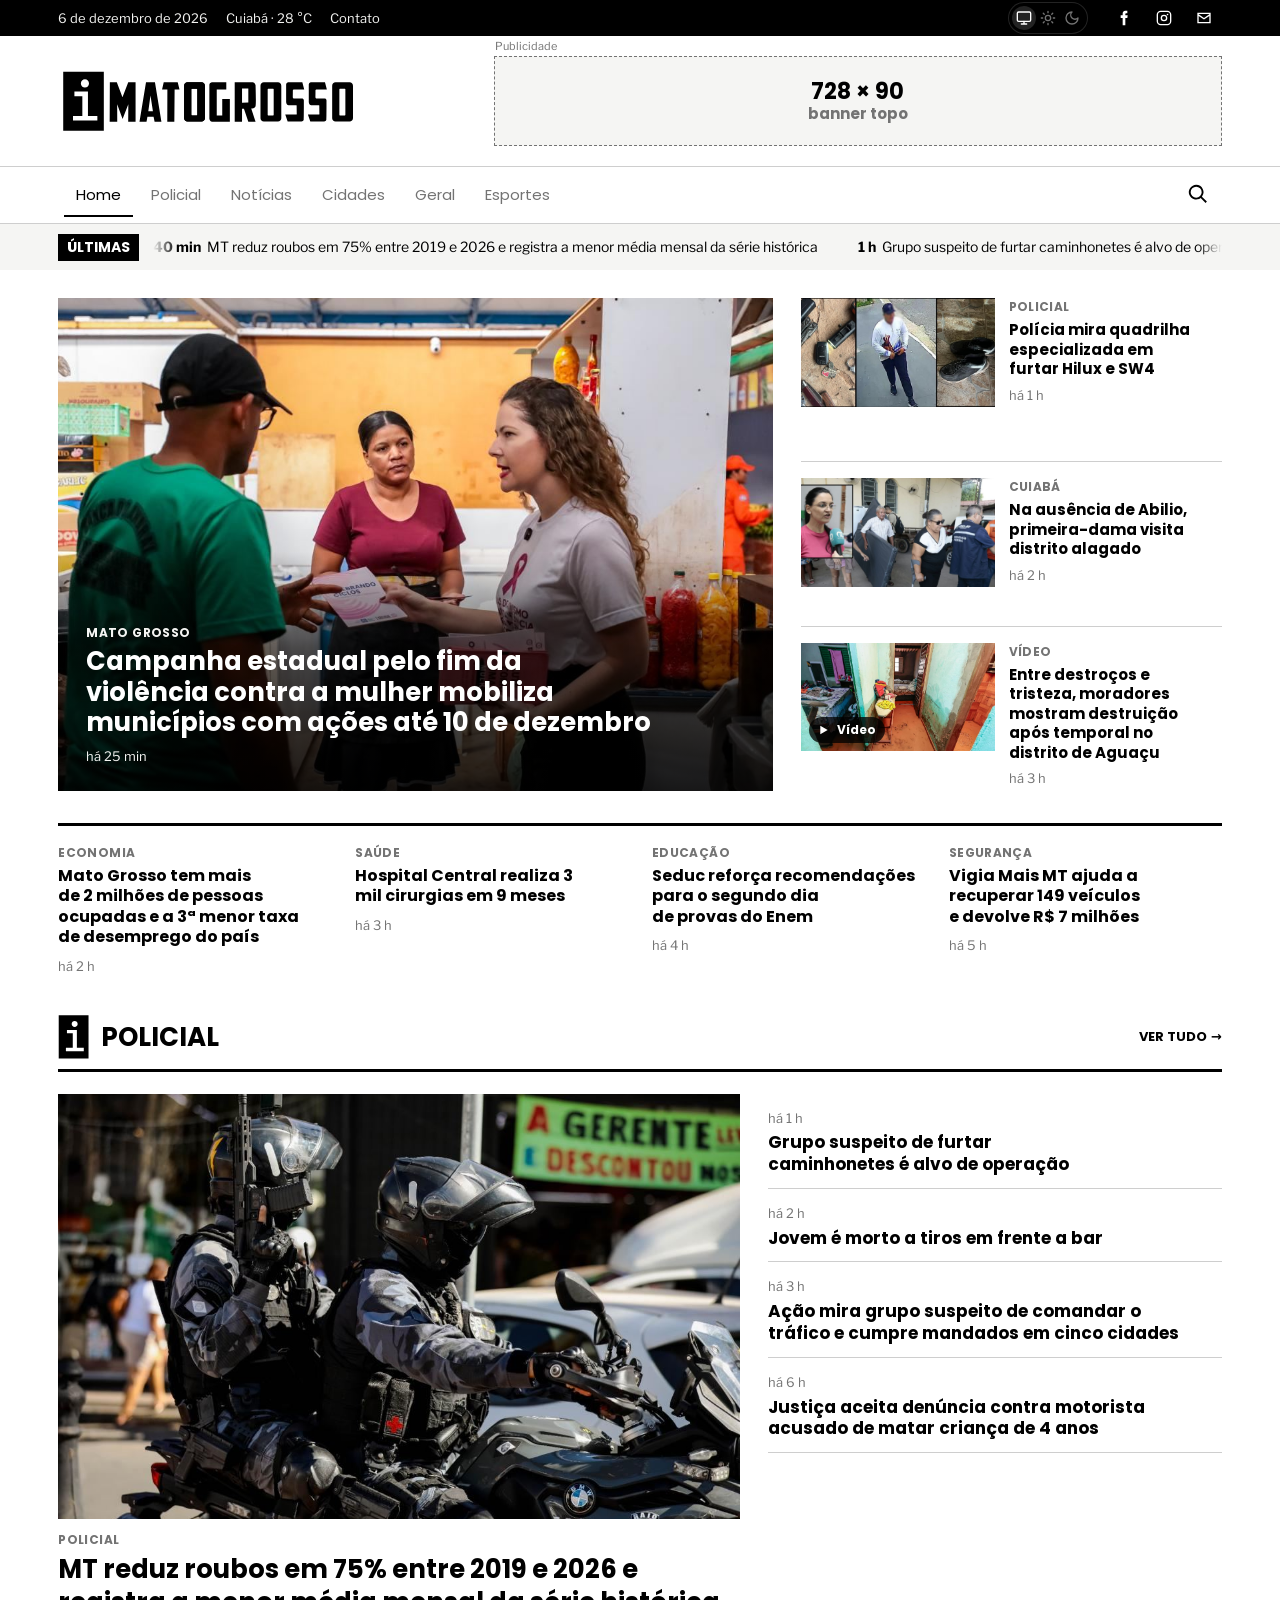
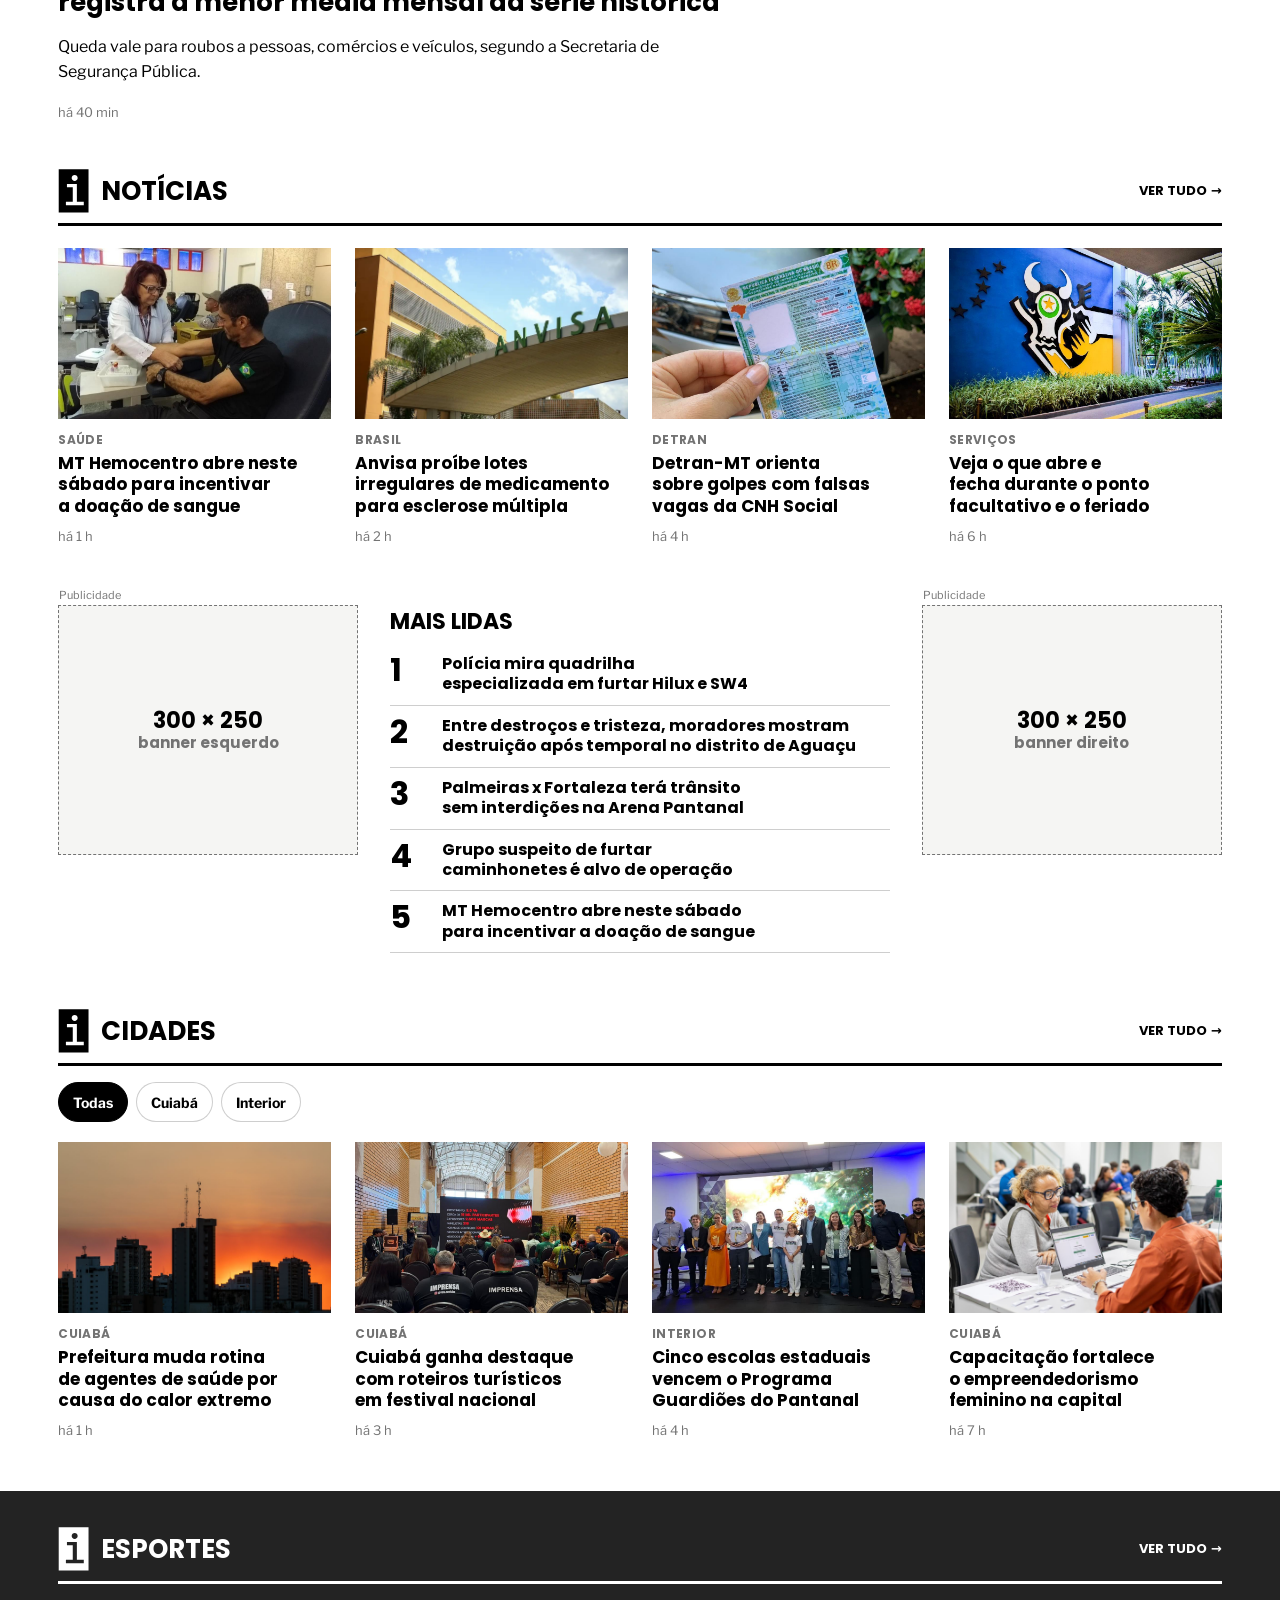
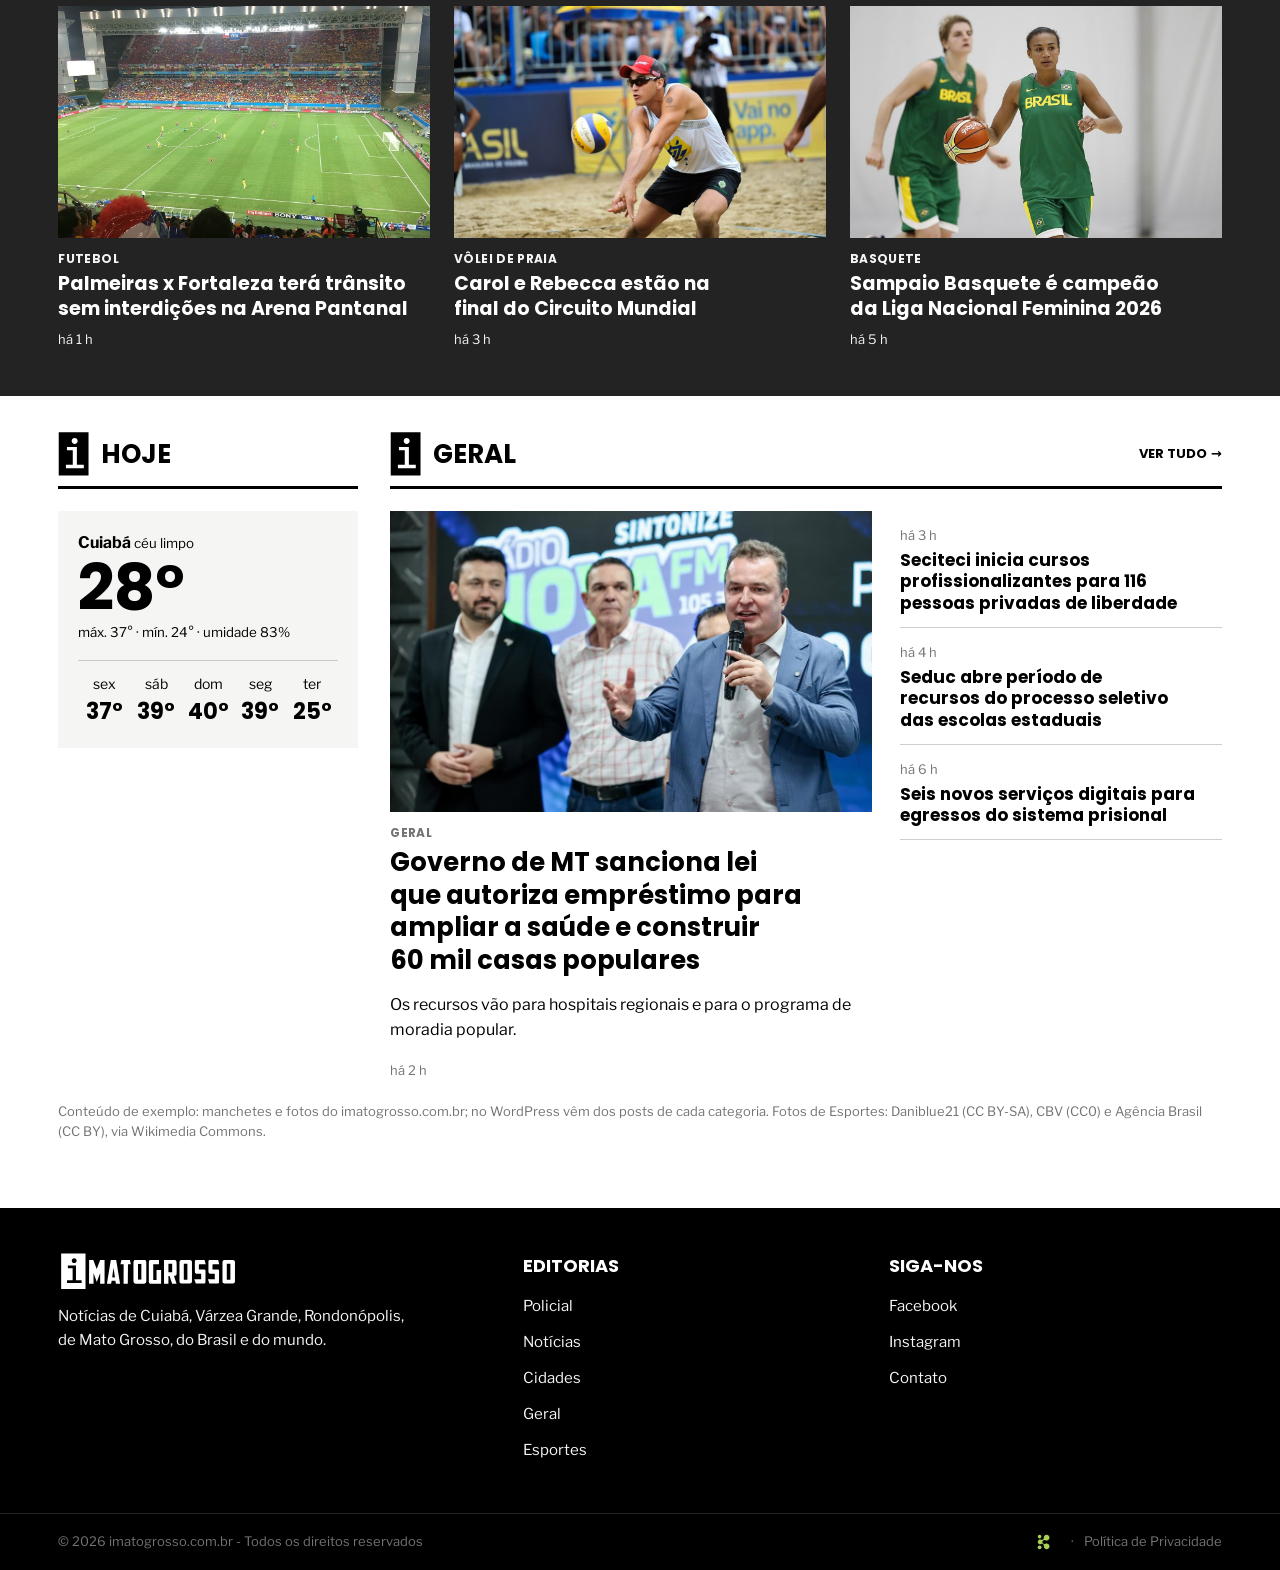
==== index.html @ 9b834e71 "Rodapé: "© 2026 imatogrosso.com.br - Todos os direitos reservados" Co-Authored-By: Claude Opus 5.5 <" ====
<!DOCTYPE html>
<html lang="pt-BR">
<head>
<meta charset="utf-8">
<meta name="viewport" content="width=device-width, initial-scale=1">
<title>iMatoGrosso · Home</title>
<link rel="icon" type="image/svg+xml" href="assets/img/logo/imt-icone-preto.svg">
<!-- WP: favicon e ícone do celular = IMT_icone_01.svg (gerar também PNG 32, 180 e 512 px) -->
<link rel="preconnect" href="https://fonts.googleapis.com">
<link rel="preconnect" href="https://fonts.gstatic.com" crossorigin>
<link href="https://fonts.googleapis.com/css2?family=Poppins:wght@400;700&family=Libre+Franklin:wght@400;700&display=swap" rel="stylesheet">
<link rel="stylesheet" href="assets/css/style.css">
</head>
<body>
<svg width="0" height="0" style="position:absolute" aria-hidden="true">
 <symbol id="logo" viewBox="0 0 841.89 181.89"><g><polygon points="144.99 147.97 145.5 37.37 165.02 37.37 180.91 79.59 197.14 37.37 217.69 37.37 217.69 147.97 196.96 147.97 197.31 98.58 181.25 140.2 166.05 98.58 166.23 147.97 146.17 147.97 144.99 147.97"/><path d="M272.08,37.37h-25.12l-18.26,110.6h19.68l2.59-13.99h17.23l2.85,13.99h19.17L272.08,37.37ZM253.43,118.71l6.09-44.69,6.86,44.81L253.43,118.71Z"/><polygon points="306.66 147.97 326.48 147.97 327.26 57.31 340.98 57.31 335.93 37.37 296.69 37.37 292.03 57.31 306.92 57.31 306.66 147.97"/><path d="M402.99,37.37h-39.69c-5.16,0-9.37,4.21-9.37,9.35v91.51c0,5.14,4.21,9.35,9.37,9.35h39.69c5.14,0,9.35-4.21,9.35-9.35V46.72C412.34,41.58,408.13,37.37,402.99,37.37ZM390.98,128.7c0,.84-.69,1.53-1.53,1.53h-13.79c-.84,0-1.52-.69-1.52-1.53V56.64c0-.84.68-1.53,1.52-1.53h13.79c.84,0,1.53.69,1.53,1.53V128.7Z"/><path d="M818.47,37.37h-39.69c-5.16,0-9.37,4.21-9.37,9.35v91.51c0,5.14,4.21,9.35,9.37,9.35h39.69c5.14,0,9.36-4.21,9.36-9.35V46.72C827.83,41.58,823.61,37.37,818.47,37.37ZM806.46,128.7c0,.84-.69,1.53-1.53,1.53h-13.79c-.83,0-1.52-.69-1.52-1.53V56.64c0-.84.69-1.53,1.52-1.53h13.79c.84,0,1.53.69,1.53,1.53V128.7Z"/><path d="M617.29,37.37h-39.69c-5.15,0-9.37,4.21-9.37,9.35v91.51c0,5.14,4.22,9.35,9.37,9.35h39.69c5.15,0,9.36-4.21,9.36-9.35V46.72C626.65,41.58,622.44,37.37,617.29,37.37ZM605.28,128.7c0,.84-.69,1.53-1.53,1.53h-13.78c-.84,0-1.52-.69-1.52-1.53V56.64c0-.84.68-1.53,1.52-1.53h13.78c.84,0,1.53.69,1.53,1.53V128.7Z"/><path d="M402.99,37.37h-39.69c-5.16,0-9.37,4.21-9.37,9.35v91.51c0,5.14,4.21,9.35,9.37,9.35h39.69c5.14,0,9.35-4.21,9.35-9.35V46.72C412.34,41.58,408.13,37.37,402.99,37.37ZM390.98,128.7c0,.84-.69,1.53-1.53,1.53h-13.79c-.84,0-1.52-.69-1.52-1.53V56.64c0-.84.68-1.53,1.52-1.53h13.79c.84,0,1.53.69,1.53,1.53V128.7Z"/><path d="M749.21,37.37h-40.28s-5.18,2.33-5.18,6.34.26,50,.26,50c0,0,.39,6.6,6.35,7.77,2.61.51,20.33.39,20.33.39,0,0,2.59-.65,2.59,1.16s.39,22.54.39,22.54c0,0,.52,2.59-2.33,2.46-2.85-.13-30.05-.39-30.05-.39l6.74,19.56,37.82.25s6.6-.38,7.25-5.05c.65-4.66.39-54.39.39-54.39,0,0,.39-5.57-5.96-5.57h-21.63s-1.95.07-2.88-1.24c-.52-.72-.5-1.55-.49-1.87.06-2.1.17-16.39,0-18.46-.17-2.19,1.8-3.48,3.31-3.56,11.39,0,24.47,0,28.68,0L749.21,37.37Z"/><path d="M685.66,37.37h-40.27s-5.18,2.33-5.18,6.34.25,50,.25,50c0,0,.39,6.6,6.35,7.77,2.61.51,20.33.39,20.33.39,0,0,2.59-.65,2.59,1.16s.39,22.54.39,22.54c0,0,.52,2.59-2.33,2.46-2.85-.13-30.05-.39-30.05-.39l6.74,19.56,37.82.25s6.6-.38,7.25-5.05.39-54.39.39-54.39c0,0,.39-5.57-5.96-5.57h-21.63s-1.95.07-2.88-1.24c-.52-.72-.49-1.55-.48-1.87.05-2.1.16-16.39,0-18.46-.18-2.19,1.79-3.48,3.3-3.56,11.39,0,24.47,0,28.68,0L685.66,37.37Z"/><path d="M472.31,37.37h-39.63s-7.9,1.16-7.9,7.77v94.67s1.69,8.16,7.25,8.16h50.25v-63.46h-21.37v45.98h-15.41V57.31h26.81V37.37Z"/><path d="M554.43,104.85c1.94-6.61,0-59.19,0-59.19,0,0-1.95-8.29-8.04-8.29h-50.5v110.6h20.58v-36.26h5.31l12.31,36.26h20.34l-12.18-36.91S552.48,111.45,554.43,104.85ZM534.09,94.35l-17.62.13v-39.63l17.62-.26V94.35Z"/></g><path d="M14.61,7.58v165.43h113.97V7.58H14.61ZM75.59,28.99c6.31,0,11.42,5.12,11.42,11.43s-5.11,11.43-11.42,11.43-11.43-5.12-11.43-11.43S69.28,28.99,75.59,28.99ZM110.45,144.52H42.07v-12.78h26.24v-55.43h-22.27v-12.95h37.99v68.38h26.42V144.52Z"/></symbol>
 <symbol id="ic" viewBox="0 0 421.09 595.28"><path d="M9.81,3.44v587.67h404.87V3.44H9.81ZM226.42,79.51c22.42,0,40.59,18.18,40.59,40.6s-18.17,40.59-40.59,40.59-40.59-18.18-40.59-40.59S204,79.51,226.42,79.51ZM350.27,489.9H107.35v-45.4h93.24v-196.91h-79.13v-46.01h134.95v242.92h93.86V489.9Z"/></symbol>
 <symbol id="fb" viewBox="0 0 24 24"><path d="M14 8V6c0-.8.5-1 1-1h2V1h-3c-3 0-4 2-4 4.5V8H7v4h3v11h4V12h3l.5-4z"/></symbol>
 <symbol id="ig" viewBox="0 0 24 24"><path d="M12 7a5 5 0 1 0 0 10 5 5 0 0 0 0-10zm0 8a3 3 0 1 1 0-6 3 3 0 0 1 0 6zm5.3-9.5a1.2 1.2 0 1 0 0 2.4 1.2 1.2 0 0 0 0-2.4zM17 1H7C3.7 1 1 3.7 1 7v10c0 3.3 2.7 6 6 6h10c3.3 0 6-2.7 6-6V7c0-3.3-2.7-6-6-6zm4 16a4 4 0 0 1-4 4H7a4 4 0 0 1-4-4V7a4 4 0 0 1 4-4h10a4 4 0 0 1 4 4z"/></symbol>
 <symbol id="ml" viewBox="0 0 24 24"><path d="M2 4h20v16H2zm2 2v.5l8 5.5 8-5.5V6zm16 2.9-8 5.5-8-5.5V18h16z"/></symbol>
 <symbol id="lupa" viewBox="0 0 24 24"><path d="M10 2a8 8 0 0 1 6.3 12.9l5.4 5.4-1.4 1.4-5.4-5.4A8 8 0 1 1 10 2zm0 2a6 6 0 1 0 0 12 6 6 0 0 0 0-12z"/></symbol>
</svg>

<div class="top"><div class="wrap">
 <span class="dt" id="hoje">19 de novembro de 2026</span>
 <span>Cuiabá · 28 °C</span>
 <a class="ctt" href="contato.html">Contato</a>
 <div class="tema" id="tema" role="radiogroup" aria-label="Tema do site">
   <span class="tema-bola" aria-hidden="true"></span>
   <button type="button" role="radio" data-t="system" aria-label="Tema do sistema"><svg viewBox="0 0 24 24"><rect x="2" y="3" width="20" height="14" rx="2"/><path d="M8 21h8M12 17v4"/></svg></button>
   <button type="button" role="radio" data-t="light" aria-label="Tema claro"><svg viewBox="0 0 24 24"><circle cx="12" cy="12" r="4"/><path d="M12 2v2M12 20v2M4.93 4.93l1.41 1.41M17.66 17.66l1.41 1.41M2 12h2M20 12h2M6.34 17.66l-1.41 1.41M19.07 4.93l-1.41 1.41"/></svg></button>
   <button type="button" role="radio" data-t="dark" aria-label="Tema escuro"><svg viewBox="0 0 24 24"><path d="M12 3a6 6 0 0 0 9 9 9 9 0 1 1-9-9Z"/></svg></button>
  </div>
 <nav class="soc" aria-label="Redes sociais">
  <a href="https://www.facebook.com/profile.php?id=61579282092124" aria-label="Facebook"><svg><use href="#fb"/></svg></a>
  <a href="https://www.instagram.com/imatogrossomt" aria-label="Instagram"><svg><use href="#ig"/></svg></a>
  <a href="contato.html" aria-label="E-mail"><svg><use href="#ml"/></svg></a>
 </nav>
</div></div>

<header class="head"><div class="wrap">
 <a class="logo" href="index.html" aria-label="iMatoGrosso, página inicial"><svg viewBox="0 0 841.89 181.89"><use href="#logo"/></svg></a>
 <!-- WP: posição "banner-top-728x90" (WP Bannerize) -->
 <div class="ad a728"><span><b>728 × 90</b>banner topo</span></div>
</div></header>

<nav class="nav" id="nav" aria-label="Editorias"><div class="wrap">
 <a class="mini" href="index.html" aria-label="iMatoGrosso"><svg viewBox="0 0 841.89 181.89"><use href="#logo"/></svg></a>
 <ul class="menu" id="menu">
  <li class="hov" aria-hidden="true"></li><li class="ind" aria-hidden="true"></li>
  <li><a href="index.html" aria-current="page">Home</a></li>
  <li><a href="#policial">Policial</a></li>
  <li><a href="#noticias">Notícias</a></li>
  <li><a href="#cidades">Cidades</a></li>
  <li><a href="#geral">Geral</a></li>
  <li><a href="#esportes">Esportes</a></li>
 </ul>
 <button class="busca" id="bt" aria-expanded="false" aria-controls="bx" aria-label="Buscar"><svg><use href="#lupa"/></svg></button>
</div>
<div class="bx wrap" id="bx"><form id="fb-form" role="search"><label class="vh" for="q">Buscar no iMatoGrosso</label>
 <input id="q" type="search" placeholder="Buscar notícias, cidades, assuntos…"><button class="btn">Buscar</button></form></div>
</nav>

<div class="ult" aria-label="Últimas notícias"><div class="wrap"><span class="tag">Últimas</span><div class="trilho"><div class="fita" id="fita"></div></div></div></div>

<main>
<h1 class="vh">iMatoGrosso: notícias de Cuiabá, Várzea Grande e Mato Grosso</h1>
<section class="wrap" aria-label="Destaques">
 <div class="man">
  <a class="lead" href="noticia.html" id="lead"></a>
  <div class="lado" id="lado"></div>
 </div>
 <div class="faixa" id="faixa"></div>
</section>

<section class="wrap sec" id="policial"><div class="sh"><svg class="i" viewBox="0 0 421.09 595.28" aria-hidden="true"><use href="#ic"/></svg><h2>Policial</h2><a class="mais" href="#">Ver tudo <span class="seta" aria-hidden="true">→</span></a></div>
 <div class="duo"><a class="gr" href="noticia.html" id="polG"></a><ul class="lista" id="polL"></ul></div></section>

<section class="wrap sec" id="noticias"><div class="sh"><svg class="i" viewBox="0 0 421.09 595.28" aria-hidden="true"><use href="#ic"/></svg><h2>Notícias</h2><a class="mais" href="#">Ver tudo <span class="seta" aria-hidden="true">→</span></a></div>
 <div class="g4" id="not"></div></section>

<!-- WP: posições "banner-esquerdo-inferior-300x250" e "banner-direito-inferior-300x250" -->
<section class="wrap pubs" aria-label="Publicidade e mais lidas">
 <div class="ad a300"><span><b>300 × 250</b>banner esquerdo</span></div>
 <div class="lidas"><h2>Mais lidas</h2><ol id="lidas"></ol></div>
 <div class="ad a300"><span><b>300 × 250</b>banner direito</span></div>
</section>

<section class="wrap sec" id="cidades"><div class="sh"><svg class="i" viewBox="0 0 421.09 595.28" aria-hidden="true"><use href="#ic"/></svg><h2>Cidades</h2><a class="mais" href="#">Ver tudo <span class="seta" aria-hidden="true">→</span></a></div>
 <div class="chips" id="chips" role="group" aria-label="Filtrar por cidade"></div>
 <div class="g4" id="cid"></div></section>

<section class="esc" id="esportes"><div class="wrap sec"><div class="sh"><svg class="i" viewBox="0 0 421.09 595.28" aria-hidden="true"><use href="#ic"/></svg><h2>Esportes</h2><a class="mais" href="#">Ver tudo <span class="seta" aria-hidden="true">→</span></a></div>
 <div class="g3" id="esp"></div></div></section>

<section class="wrap sec" id="geral"><div class="hg">
 <div><div class="sh"><svg class="i" viewBox="0 0 421.09 595.28" aria-hidden="true"><use href="#ic"/></svg><h2>Hoje</h2></div>
  <div class="tempo"><strong>Cuiabá</strong> <small>céu limpo</small>
   <div class="c">28°</div><small>máx. 37° · mín. 24° · umidade 83%</small>
   <div class="dias"><span>sex<b>37°</b></span><span>sáb<b>39°</b></span><span>dom<b>40°</b></span><span>seg<b>39°</b></span><span>ter<b>25°</b></span></div></div></div>
 <div><div class="sh"><svg class="i" viewBox="0 0 421.09 595.28" aria-hidden="true"><use href="#ic"/></svg><h2>Geral</h2><a class="mais" href="#">Ver tudo <span class="seta" aria-hidden="true">→</span></a></div>
  <div class="duo"><a class="gr" href="noticia.html" id="gerG"></a><ul class="lista" id="gerL"></ul></div></div>
</div></section>
<p class="wrap nota">Conteúdo de exemplo: manchetes e fotos do imatogrosso.com.br; no WordPress vêm dos posts de cada categoria. Fotos de Esportes: Daniblue21 (CC BY-SA), CBV (CC0) e Agência Brasil (CC BY), via Wikimedia Commons.</p>
</main>

<footer><div class="wrap">
 <div><a class="logo" href="#" aria-label="iMatoGrosso"><svg viewBox="0 0 841.89 181.89"><use href="#logo"/></svg></a>
  <p>Notícias de Cuiabá, Várzea Grande, Rondonópolis,<br>de Mato Grosso, do Brasil e do mundo.</p></div>
 <div><h3>Editorias</h3><ul><li><a href="#policial">Policial</a></li><li><a href="#noticias">Notícias</a></li><li><a href="#cidades">Cidades</a></li><li><a href="#geral">Geral</a></li><li><a href="#esportes">Esportes</a></li></ul></div>
 <div><h3>Siga-nos</h3><ul><li><a href="https://www.facebook.com/profile.php?id=61579282092124">Facebook</a></li><li><a href="https://www.instagram.com/imatogrossomt">Instagram</a></li><li><a href="contato.html">Contato</a></li></ul></div>
</div><div class="copy"><div class="wrap">
 <span>© 2026 imatogrosso.com.br - Todos os direitos reservados</span>
 <span class="assina"><a class="astravox" href="https://www.astravox.com.br" target="_blank" rel="noopener" aria-label="Desenvolvido por AstraVox (abre em nova aba)" title="Desenvolvido por AstraVox"><img src="assets/img/logo/astravox-icone.svg" alt="" width="13" height="16"></a><span aria-hidden="true">·</span><a href="privacidade.html">Política de Privacidade</a></span>
</div></div></footer>

<script src="assets/js/main.js" defer></script>
</body>
</html>
---- assets/css/style.css ----
/* VOICE: jornal regional direto, sério e rápido de ler; preto e branco como o logo.
   IDEA: o quadrado preto do "i" do logo vira o sistema: cada editoria abre com o seu "i".
   PICTURE: a manchete grande com foto ocupa o primeiro quadro, banners nos formatos atuais.
   COLOUR/TYPE: branco, tinta preta, cinza papel e um vermelho de plantão; Barlow Condensed (eco do logo) + Archivo.
   LAYOUT: cabeçalho com 728x90, menu fixo, manchete 2/3 + coluna, editorias em blocos, faixa escura de esportes. */
:root{color-scheme:light dark;
 /* Paleta oficial: #000000 #232323 #737373 #F5F5F3 #FFFFFF (sem vermelho). Fios = cinza #737373 com transparência. */
 --k0:#000000;--k1:#232323;--k2:#737373;--k3:#F5F5F3;--k4:#FFFFFF;
 --bg:light-dark(var(--k4),var(--k0));--ink:light-dark(var(--k0),var(--k4));--mut:light-dark(var(--k2),var(--k3));
 --paper:light-dark(var(--k3),var(--k1));--line:rgb(115 115 115/.35);--strong:light-dark(var(--k0),var(--k4));
 --box:light-dark(var(--k0),var(--k4));--boxi:light-dark(var(--k4),var(--k0));
 --heading-font:"Poppins",system-ui,sans-serif;--body-font:"Libre Franklin",system-ui,sans-serif;--cond:var(--heading-font);--sans:var(--body-font);--w:1240px}
:root[data-theme=light]{color-scheme:light}:root[data-theme=dark]{color-scheme:dark}
*{box-sizing:border-box;min-width:0}
body{margin:0;background:var(--bg);color:var(--ink);font:16px/1.55 var(--sans);overflow-x:clip}
a{color:inherit;text-decoration:none}a:hover .t{text-decoration:underline;text-decoration-thickness:2px;text-underline-offset:3px}
:focus-visible{outline:3px solid var(--strong);outline-offset:2px}
.wrap{max-width:var(--w);margin:0 auto;padding:0 max(3vw,16px)}
.vh{position:absolute;width:1px;height:1px;overflow:hidden;clip:rect(0 0 0 0)}
/* barra do topo */
.top{background:var(--k0);color:var(--k3);font-size:13px}
.top .wrap{display:flex;gap:18px;align-items:center;min-height:36px;flex-wrap:wrap}
.top .soc{display:flex;gap:4px}
.top .soc a{display:grid;place-items:center;width:36px;height:36px;color:var(--k4)}
.top .soc svg{width:16px;height:16px;fill:currentColor}
/* seletor de tema (ref. ThemeSwitcher, em JS puro): sistema · claro · escuro */
.tema{position:relative;margin-left:auto;display:flex;height:32px;padding:4px;border-radius:99px;background:var(--k0);box-shadow:inset 0 0 0 1px var(--k1)}
.tema button{position:relative;z-index:1;display:grid;place-items:center;width:24px;height:24px;padding:0;border:0;border-radius:99px;background:none;color:var(--k2);cursor:pointer;transition:color .3s}
.tema button::after{content:"";position:absolute;inset:-6px -2px}
.tema button[aria-checked=true]{color:var(--k4)}
.tema svg{width:16px;height:16px;fill:none;stroke:currentColor;stroke-width:2;stroke-linecap:round;stroke-linejoin:round}
.tema-bola{position:absolute;top:4px;left:4px;width:24px;height:24px;border-radius:99px;background:var(--k1);transition:transform .5s cubic-bezier(.34,1.45,.64,1)}

/* cabeçalho */
.head .wrap{display:flex;align-items:center;justify-content:space-between;gap:24px;padding-block:20px}
.logo{display:block;width:clamp(200px,24vw,300px);color:var(--ink)}.logo svg{display:block;width:100%;height:auto;fill:currentColor}
.ad{position:relative;display:grid;place-items:center;background:repeating-linear-gradient(135deg,var(--paper) 0 10px,transparent 10px 20px),var(--paper);
 border:1px dashed var(--mut);color:var(--mut);font:700 15px/1.2 var(--cond);text-align:center;flex:none;max-width:100%}
.ad b{display:block;font-size:22px;color:var(--ink)}
.ad::before{content:"Publicidade";position:absolute;top:-18px;left:0;font:11px var(--sans);color:var(--mut)}
.a728{width:728px;aspect-ratio:728/90}.a300{width:300px;height:250px}
/* menu */
.nav{position:sticky;top:0;z-index:20;background:var(--bg);border-block:1px solid var(--line);transition:box-shadow .2s}
.nav.solto{box-shadow:0 6px 20px rgb(0 0 0/.12)}
.nav .wrap{display:flex;align-items:center;gap:6px}
.mini{width:0;overflow:hidden;transition:width .25s;color:var(--ink);flex:none}.mini svg{width:132px;height:auto;fill:currentColor;display:block}
.nav.solto .mini{width:148px}
/* Menu em abas: realce que segue o mouse + traço que desliza até o item ativo (ref. vercel-tabs, em JS puro) */
.menu{position:relative;display:flex;align-items:center;gap:6px;list-style:none;margin:0;padding:0 0 2px;height:56px;overflow-x:auto;scrollbar-width:none}
.menu a{position:relative;z-index:1;display:flex;align-items:center;height:32px;padding:0 12px;font:400 15px var(--heading-font);white-space:nowrap;color:var(--k2);transition:color .3s}
.menu a:hover,.menu a[aria-current]{color:var(--ink)}
.menu .hov,.menu .ind{position:absolute;left:0;width:0;pointer-events:none;transition:left .3s ease-out,width .3s ease-out,opacity .3s ease-out}
.menu .hov{top:12px;height:32px;border-radius:6px;background:light-dark(var(--k3),var(--k1));opacity:0}
.menu .ind{bottom:6px;height:2px;background:var(--ink)}
.busca{margin-left:auto;width:48px;height:48px;border:0;background:none;color:var(--ink);cursor:pointer;flex:none}
.busca svg{width:22px;height:22px;fill:currentColor}
.nav .bx{display:none;padding:14px max(3vw,16px);border-top:1px solid var(--line)}.nav .bx.on{display:block}
.bx form{display:flex;gap:8px}.bx input{flex:1;font:16px var(--sans);padding:12px 14px;border:2px solid var(--ink);background:var(--bg);color:var(--ink)}
.btn{font:700 16px var(--cond);text-transform:uppercase;padding:0 20px;min-height:48px;background:var(--box);color:var(--boxi);border:0;cursor:pointer}
/* últimas */
.ult{background:var(--paper);font-size:14px}
.ult .wrap{display:flex;align-items:center;gap:14px;height:46px;overflow:hidden}
.tag{flex:none;position:relative;z-index:1;background:var(--box);color:var(--boxi);font:700 14px var(--cond);text-transform:uppercase;padding:3px 9px}
.trilho{flex:1;overflow:hidden;-webkit-mask-image:linear-gradient(90deg,transparent,#000 24px,#000 calc(100% - 24px),transparent);mask-image:linear-gradient(90deg,transparent,#000 24px,#000 calc(100% - 24px),transparent)}.fita{display:flex;width:max-content;gap:40px;white-space:nowrap;animation:corre 60s linear infinite}
.fita a,.menu li{flex:none}.menu li{position:relative;z-index:1}.fita a b{color:var(--ink);font-weight:700;margin-right:6px}
.ult:hover .fita{animation-play-state:paused}
@keyframes corre{to{transform:translateX(-50%)}}
/* fotos de exemplo */
.ph{position:relative;display:block;aspect-ratio:16/10;background:var(--g);overflow:hidden}
.ph img{position:absolute;inset:0;width:100%;height:100%;object-fit:cover;transition:transform .5s}a:hover .ph img{transform:scale(1.04)}
.chap{font:700 12px var(--cond);text-transform:uppercase;letter-spacing:.03em;color:var(--mut)}
.hora{font-size:13px;color:var(--mut)}.ph+.chap{margin-top:12px}
.t{margin:4px 0 6px;font-family:var(--heading-font);font-weight:700;line-height:1.28;text-wrap:balance}
/* manchete */
/* manchete: foto grande na altura exata da coluna de 3 destaques (miniaturas 16:9) */
.man{display:grid;grid-template-columns:minmax(0,1.7fr) minmax(0,1fr);gap:28px;padding-block:28px 8px;align-items:stretch}
/* título sobre a foto, só na faixa de baixo (sem linha fina) */
.lead{position:relative;display:block;min-height:420px;overflow:hidden;background:var(--k0);color:var(--k4)}
.lead .ph{position:absolute;inset:0;aspect-ratio:auto;height:100%}
.lead .sobre{position:absolute;left:0;right:0;bottom:0;padding:72px clamp(18px,2.4vw,28px) clamp(16px,2vw,22px);background:linear-gradient(0deg,rgb(0 0 0/.85),rgb(0 0 0/.55) 60%,transparent)}
.lead .chap,.lead .hora{color:var(--k3)}
.lead .t{font-size:clamp(20px,2vw,28px);line-height:1.2;font-weight:700;margin:4px 0 6px;max-width:44ch}
.lado{display:grid;grid-template-rows:repeat(3,minmax(0,1fr));gap:0}
.lado a{display:grid;grid-template-columns:minmax(0,46%) minmax(0,1fr);gap:14px;align-items:start;align-content:start;padding:16px 0;border-bottom:1px solid var(--line)}
.lado a:first-child{padding-top:0}.lado a:last-child{border:0;padding-bottom:0}
.lado .ph{aspect-ratio:16/9}.lado .t{font-size:15px;line-height:1.3;margin:4px 0}
.lado .chap{margin:0}
.play{position:absolute;left:8px;bottom:8px;z-index:1;display:flex;align-items:center;gap:6px;padding:4px 9px 4px 6px;border-radius:99px;background:rgb(0 0 0/.75);color:var(--k4);font:700 12px var(--heading-font)}
.play svg{width:16px;height:16px;fill:currentColor}
.faixa{display:grid;grid-template-columns:repeat(4,minmax(0,1fr));gap:24px;border-top:3px solid var(--ink);margin-top:24px;padding-top:18px}
.faixa .t{font-size:16px}
/* editorias */
.sec{padding-block:36px 8px}
.sh{display:flex;align-items:center;gap:12px;border-bottom:3px solid var(--ink);padding-bottom:10px;margin-bottom:22px}
.sh .i{flex:none;width:31px;height:44px;fill:var(--box)}
.sh h2{margin:0;font:700 26px/1 var(--cond);text-transform:uppercase}
.sh .mais{margin-left:auto;font:700 13px var(--cond);text-transform:uppercase;display:flex;align-items:center;min-height:44px}
.g4{display:grid;grid-template-columns:repeat(4,minmax(0,1fr));gap:24px}.g4 .t{font-size:17px}.g3{display:grid;grid-template-columns:repeat(3,minmax(0,1fr));gap:24px}.g3 .t{font-size:19px}
.duo{display:grid;grid-template-columns:minmax(0,3fr) minmax(0,2fr);gap:28px}
.duo .gr .t{font-size:clamp(20px,2vw,26px);font-weight:700}
.lista{list-style:none;margin:0;padding:0;display:grid;align-content:start}
.lista a{display:block;padding:12px 0;border-bottom:1px solid var(--line)}.lista .t{font-size:17px;margin:2px 0 0}
.chips{display:flex;flex-wrap:wrap;gap:8px;margin:-6px 0 20px}
.chips button{font:700 14px var(--sans);min-height:40px;padding:0 14px;border:1px solid var(--line);background:var(--bg);color:var(--ink);border-radius:99px;cursor:pointer}
.chips button[aria-pressed=true]{background:var(--box);color:var(--boxi);border-color:var(--box)}
/* linha de banners 300x250 */
.pubs{display:grid;grid-template-columns:300px minmax(0,1fr) 300px;gap:32px;align-items:start;padding-block:48px 20px}
.lidas h2{margin:0 0 6px;font:700 22px var(--cond);text-transform:uppercase}
.lidas ol{list-style:none;margin:0;padding:0;counter-reset:n}
.lidas li{counter-increment:n;display:grid;grid-template-columns:44px minmax(0,1fr);gap:8px;padding:10px 0;border-bottom:1px solid var(--line)}
.lidas li::before{content:counter(n);font:700 32px/1 var(--cond);color:var(--ink)}
.lidas .t{font-size:16px;margin:0}
/* esportes, faixa escura */
.esc{--ink:var(--k4);--mut:var(--k3);--box:var(--k4);--boxi:var(--k1);--strong:var(--k4);background:var(--k1);color:var(--ink);margin-top:40px;padding-bottom:36px}
/* hoje + igeral */
.tempo{background:var(--paper);padding:20px}
.tempo .c{font:700 64px/1 var(--cond)}.tempo small{color:var(--ink)}
.dias{display:grid;grid-template-columns:repeat(5,1fr);text-align:center;margin-top:16px;border-top:1px solid var(--line);padding-top:12px;font-size:14px}
.dias b{display:block;font:700 22px var(--cond)}
.hg{display:grid;grid-template-columns:300px minmax(0,1fr);gap:32px}
/* rodapé */
footer{background:var(--k0);color:var(--k3);margin-top:56px;font-size:15px}
footer .wrap{display:grid;grid-template-columns:minmax(0,1.3fr) minmax(0,1fr) minmax(0,1fr);gap:32px;padding-block:44px}
footer .logo{color:var(--k4);width:180px}footer h3{margin:0 0 10px;font:700 18px var(--cond);text-transform:uppercase;color:var(--k4)}
footer ul{list-style:none;margin:0;padding:0}footer li a{display:inline-flex;min-height:36px;align-items:center}footer a:hover{color:var(--k4);text-decoration:underline}
.copy{border-top:1px solid var(--k1);font-size:13px;color:var(--k2)}
footer .copy .wrap{display:flex;flex-wrap:wrap;align-items:center;justify-content:space-between;gap:8px 24px;padding-block:12px}
.assina{display:flex;flex-wrap:wrap;align-items:center;gap:6px 10px}
.assina a{display:inline-flex;align-items:center;gap:6px;min-height:32px;color:var(--k2)}.assina a:hover{color:var(--k4)}
.astravox{min-width:24px}.astravox img{width:13px;height:16px;opacity:.85;transition:opacity .2s}.astravox:hover img{opacity:1}
.nota{font-size:13px;color:var(--mut);padding-block:10px}
/* responsivo */
@media(max-width:1100px){.g3{grid-template-columns:repeat(2,minmax(0,1fr))}.head .wrap{flex-direction:column;align-items:center}.g4,.faixa{grid-template-columns:repeat(2,minmax(0,1fr))}
 .pubs{grid-template-columns:repeat(2,300px);justify-content:center}.lidas{grid-column:1/-1;order:-1}}
@media(max-width:820px){.man,.duo,.hg{grid-template-columns:minmax(0,1fr)}.lead{min-height:0;background:none;color:var(--ink)}.lead .ph{position:relative;inset:auto;height:auto;aspect-ratio:16/9}.lead .sobre{position:static;padding:12px 0 0;background:none}.lead .chap,.lead .hora{color:var(--mut)}.lado{grid-template-rows:none}.lado a:first-child{padding-top:14px}.hg .tempo{max-width:420px}}
@media(max-width:640px){.a728 span{font-size:11px}.a728 b{font-size:16px}.pubs{grid-template-columns:300px}.g4 .t{font-size:16px}.top .dt{display:none}
 .lado a{grid-template-columns:minmax(0,44%) minmax(0,1fr)}.sh h2{font-size:26px}
 footer .wrap{grid-template-columns:minmax(0,1fr)}}
@media(max-width:480px){.top .ctt{display:none}.top .wrap{gap:12px}.g4,.g3,.faixa{grid-template-columns:minmax(0,1fr)}.g4 a,.g3 a{display:grid;grid-template-columns:110px minmax(0,1fr);gap:12px}.g4 .ph,.g3 .ph{aspect-ratio:1}}
@media(prefers-reduced-motion:reduce){.fita{animation:none}.tema-bola{transition:none}*{transition:none!important}}

/* ===== Página da notícia ===== */
.progresso{position:fixed;top:0;left:0;right:0;height:3px;z-index:30;pointer-events:none}
.progresso span{display:block;height:100%;width:100%;background:var(--ink);transform:scaleX(0);transform-origin:0 50%}
.materia{padding-top:20px}
.trilha{display:flex;flex-wrap:wrap;gap:8px;font-size:13px;color:var(--mut)}.trilha a:hover{color:var(--ink);text-decoration:underline}
.cab{max-width:900px;padding:18px 0 24px}
.tt{margin:10px 0 14px;font:700 clamp(28px,3.6vw,46px)/1.15 var(--heading-font);text-wrap:balance}
.fina{margin:0 0 22px;font-size:clamp(17px,1.6vw,20px);line-height:1.5;color:var(--mut);max-width:62ch}
.meta{display:flex;flex-wrap:wrap;align-items:center;justify-content:space-between;gap:16px;border-top:1px solid var(--line);padding-top:16px;font-size:14px}
.mut{color:var(--mut)}
.quem{display:flex;align-items:center;gap:12px}
.ava{display:grid;place-items:center;width:44px;height:44px;border-radius:99px;background:var(--paper);flex:none}.ava svg{width:15px;height:21px;fill:var(--ink)}
.partilha{display:flex;gap:8px;flex-wrap:wrap}
.pt{display:inline-flex;align-items:center;justify-content:center;gap:8px;min-width:44px;height:44px;padding:0 12px;border-radius:99px;border:1px solid var(--line);background:var(--bg);color:var(--ink);font:700 14px var(--body-font);cursor:pointer;transition:background .2s,color .2s,border-color .2s}
.pt svg{width:18px;height:18px;fill:currentColor}.pt:hover{background:var(--box);color:var(--boxi);border-color:var(--box)}
.partilha.topo .copia span{display:none}
.capa{margin:0}.capa img{display:block;width:100%;aspect-ratio:16/9;object-fit:cover;background:var(--paper)}
.capa figcaption{padding:10px 0;font-size:13px;color:var(--mut);border-bottom:1px solid var(--line)}.capa figcaption span{color:var(--ink)}
.corpo-grade{display:grid;grid-template-columns:minmax(0,1fr) 300px;gap:56px;padding-top:28px}
.corpo{--tam:19px;max-width:700px;font-size:var(--tam);line-height:1.75}
.corpo p{margin:0 0 1.2em}
.corpo h2{font:700 1.25em/1.3 var(--heading-font);margin:1.8em 0 .6em}
.corpo blockquote{margin:1.8em 0;padding:0 0 0 24px;border-left:3px solid var(--ink)}
.corpo blockquote p{font:700 1.15em/1.45 var(--heading-font);margin:0 0 .5em}
.corpo cite{font-style:normal;font-size:14px;color:var(--mut)}
.ferr{display:flex;align-items:center;gap:6px;margin-bottom:18px;font-size:14px}
.ferr button{min-width:44px;height:36px;border:1px solid var(--line);border-radius:8px;background:var(--bg);color:var(--ink);font:700 14px var(--heading-font);cursor:pointer}
.ferr button:hover{background:var(--paper)}
.corpo .meio{margin:2em auto}
.fonte{font-size:15px;color:var(--mut);border-top:1px solid var(--line);padding-top:16px}
.tags{display:flex;flex-wrap:wrap;gap:8px;margin:20px 0 28px}
.tags a{font-size:14px;line-height:1;padding:10px 14px;border-radius:99px;background:var(--paper)}.tags a:hover{background:var(--box);color:var(--boxi)}
.fim{display:flex;flex-wrap:wrap;align-items:center;justify-content:space-between;gap:12px;padding:18px 0;border-block:1px solid var(--line);font:700 16px var(--heading-font)}
.vizinhas{display:grid;grid-template-columns:1fr 1fr;gap:24px;padding:24px 0;font-size:16px;line-height:1.4}
.vizinhas a{display:grid;gap:6px}.vizinhas .prox{text-align:right}.vizinhas b{font-family:var(--heading-font)}.vizinhas a:hover b{text-decoration:underline}
.vizinhas .mut{font-size:13px}
.lateral{display:grid;gap:36px;align-content:start;position:sticky;top:80px}
.coment .form{max-width:700px;display:grid;gap:8px}
.form label{font-weight:700;font-size:15px}
.form input,.form textarea{width:100%;font:16px var(--body-font);padding:12px 14px;border:1px solid var(--k2);border-radius:8px;background:var(--bg);color:var(--ink);margin-bottom:8px}
.form .dois{display:grid;grid-template-columns:1fr 1fr;gap:16px}
.form .btn{justify-self:start;border-radius:8px;text-transform:none;font-family:var(--heading-font)}
.aviso{margin:0;font-size:15px;min-height:1.4em}
@media(max-width:1000px){.corpo-grade{grid-template-columns:minmax(0,1fr)}.lateral{position:static;grid-template-columns:300px minmax(0,1fr);gap:32px}}
@media(max-width:640px){.lateral{grid-template-columns:minmax(0,1fr);justify-items:center}.lateral .lidas{width:100%}.corpo{--tam:18px}
 .vizinhas,.form .dois{grid-template-columns:minmax(0,1fr)}.vizinhas .prox{text-align:left}.capa{margin-inline:calc(-1*max(3vw,16px))}.capa figcaption{padding-inline:max(3vw,16px)}}

/* ===== Política de Privacidade ===== */
.legal{display:grid;grid-template-columns:240px minmax(0,1fr);gap:56px;padding-top:20px}
.legal .indice{position:sticky;top:80px;align-self:start;font-size:14px}
.legal .indice b{display:block;font:700 13px var(--heading-font);text-transform:uppercase;letter-spacing:.03em;color:var(--mut);margin-bottom:8px}
.legal .indice ol{list-style:none;margin:0;padding:0;border-left:1px solid var(--line)}
.legal .indice a{display:block;padding:6px 0 6px 14px;margin-left:-1px;border-left:2px solid transparent;color:var(--mut)}
.legal .indice a:hover,.legal .indice a.ativo{color:var(--ink);border-color:var(--ink)}
.legal .texto{max-width:720px;font-size:17px;line-height:1.7}
.legal h1{margin:8px 0 10px;font:700 clamp(30px,3.6vw,44px)/1.15 var(--heading-font)}
.legal .atual{color:var(--mut);font-size:15px;margin:0 0 28px}
.legal h2{font:700 22px/1.3 var(--heading-font);margin:2.2em 0 .6em;scroll-margin-top:80px}
.legal ul{padding-left:1.2em}.legal li{margin-bottom:.4em}
.legal table{width:100%;border-collapse:collapse;font-size:15px;margin:1em 0}
.legal th,.legal td{text-align:left;vertical-align:top;padding:10px 12px;border-bottom:1px solid var(--line)}
.legal th{font-family:var(--heading-font);background:var(--paper)}
.legal .resumo{background:var(--paper);padding:20px 24px;margin:0 0 8px}
.legal .resumo p{margin:0}
.preencher{background:var(--ink);color:var(--bg);padding:1px 6px;font-size:.9em;white-space:nowrap}
@media(max-width:900px){.legal{grid-template-columns:minmax(0,1fr);gap:20px}.legal .indice{position:static}.legal .indice ol{display:flex;flex-wrap:wrap;gap:4px 14px;border:0}.legal .indice a{padding:4px 0;border:0}}
@media(max-width:600px){.legal table{font-size:13px}.legal thead{display:none}.legal tr{display:grid;padding-block:10px;border-bottom:1px solid var(--line)}.legal td{border:0;padding:3px 0}.legal td:first-child{font-weight:700}}
@media(max-width:640px){footer .wrap>div>p{font-size:14px}.assina>span{display:none}.assina{gap:2px 16px}}

/* ===== Hover e toque em todos os botões e links clicáveis ===== */
.btn,.busca,.chips button,.tema button,.top .soc a,.top .ctt,.sh .mais,.fita a,.logo,.mini,.pt,.ferr button,.tags a,.form input,.form textarea,#q{transition:background-color .2s,color .2s,border-color .2s,opacity .2s,transform .15s,box-shadow .2s}
.btn:hover{background:var(--k1);color:var(--k4);box-shadow:0 6px 16px rgb(0 0 0/.18);transform:translateY(-1px)}
:root[data-theme=dark] .btn:hover{background:var(--k3);color:var(--k0)}
@media(prefers-color-scheme:dark){:root:not([data-theme=light]) .btn:hover{background:var(--k3);color:var(--k0)}}
.btn:active,.pt:active,.chips button:active,.ferr button:active,.busca:active{transform:scale(.96);box-shadow:none}
.busca{border-radius:99px}.busca:hover{background:var(--paper)}
.chips button:hover{border-color:var(--ink)}.chips button[aria-pressed=true]:hover{background:var(--k1)}
.tema button:hover{color:var(--k3)}
.top .soc a{border-radius:99px}.top .soc a:hover{background:var(--k1)}
.top .ctt:hover{color:var(--k4);text-decoration:underline;text-underline-offset:3px}
.sh .mais .seta{display:inline-block;margin-left:4px;transition:transform .2s}.sh .mais:hover .seta{transform:translateX(4px)}.sh .mais:hover{text-decoration:underline;text-underline-offset:4px;text-decoration-thickness:2px}
.fita a:hover{text-decoration:underline;text-underline-offset:3px}
.logo:hover,.mini:hover{opacity:.8}
.pt:hover{transform:translateY(-1px)}
.form input:hover,.form textarea:hover,#q:hover{border-color:var(--ink)}
.form input:focus,.form textarea:focus,#q:focus{outline:none;border-color:var(--ink);box-shadow:0 0 0 3px rgb(115 115 115/.3)}
.trilha a,.vizinhas a,.indice a{transition:color .2s,border-color .2s}

/* ===== Contato ===== */
.contato-grade{display:grid;grid-template-columns:minmax(0,1.4fr) minmax(0,1fr);gap:56px;align-items:start}
#form-ctt{max-width:none}
.assunto{border:0;padding:0;margin:0 0 8px}.assunto legend{padding:0;font-weight:700;font-size:15px;margin-bottom:8px}
.assunto .chips{margin:0}.assunto label{position:relative}
.assunto input{position:absolute;opacity:0;inset:0;margin:0;cursor:pointer}
.assunto span{display:inline-flex;align-items:center;min-height:44px;padding:0 16px;border:1px solid var(--line);border-radius:99px;font:700 14px var(--body-font);transition:background-color .2s,color .2s,border-color .2s}
.assunto label:hover span{border-color:var(--ink)}
.assunto input:checked+span{background:var(--box);color:var(--boxi);border-color:var(--box)}
.assunto input:focus-visible+span{outline:3px solid var(--strong);outline-offset:2px}
.canais{display:grid;gap:0;border-top:3px solid var(--ink)}
.canal{padding:18px 0;border-bottom:1px solid var(--line)}
.canal h2{margin:0 0 6px;font:700 13px var(--heading-font);text-transform:uppercase;letter-spacing:.03em;color:var(--mut)}
.canal p{margin:0 0 6px;line-height:1.5}
.canal a{display:inline-flex;align-items:center;min-height:36px;font:700 17px var(--heading-font);overflow-wrap:anywhere;transition:color .2s}
.canal a:hover{text-decoration:underline;text-underline-offset:4px}
.canal .mapa .seta{display:inline-block;margin-left:6px;transition:transform .2s}.canal .mapa:hover .seta{transform:translateX(4px)}
.canal .redes{display:flex;gap:20px}
@media(max-width:900px){.contato-grade{grid-template-columns:minmax(0,1fr);gap:32px}}
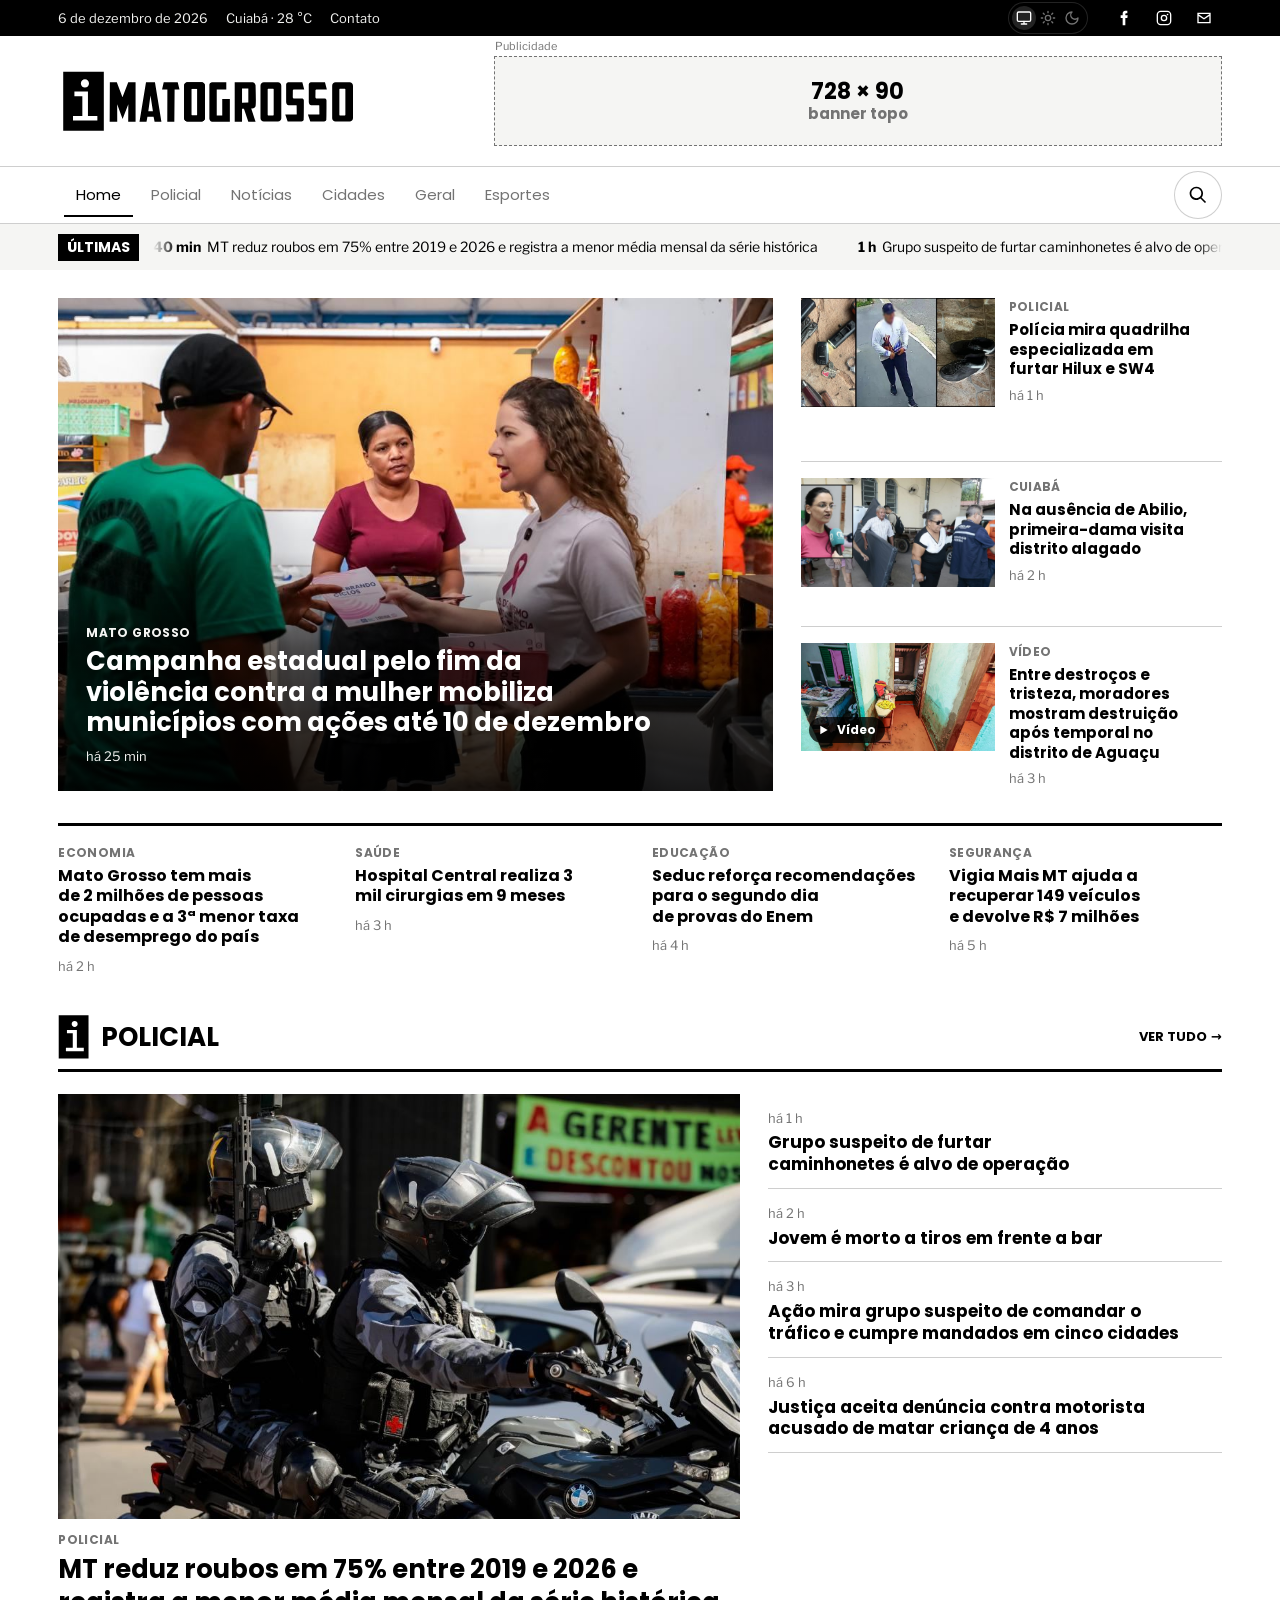
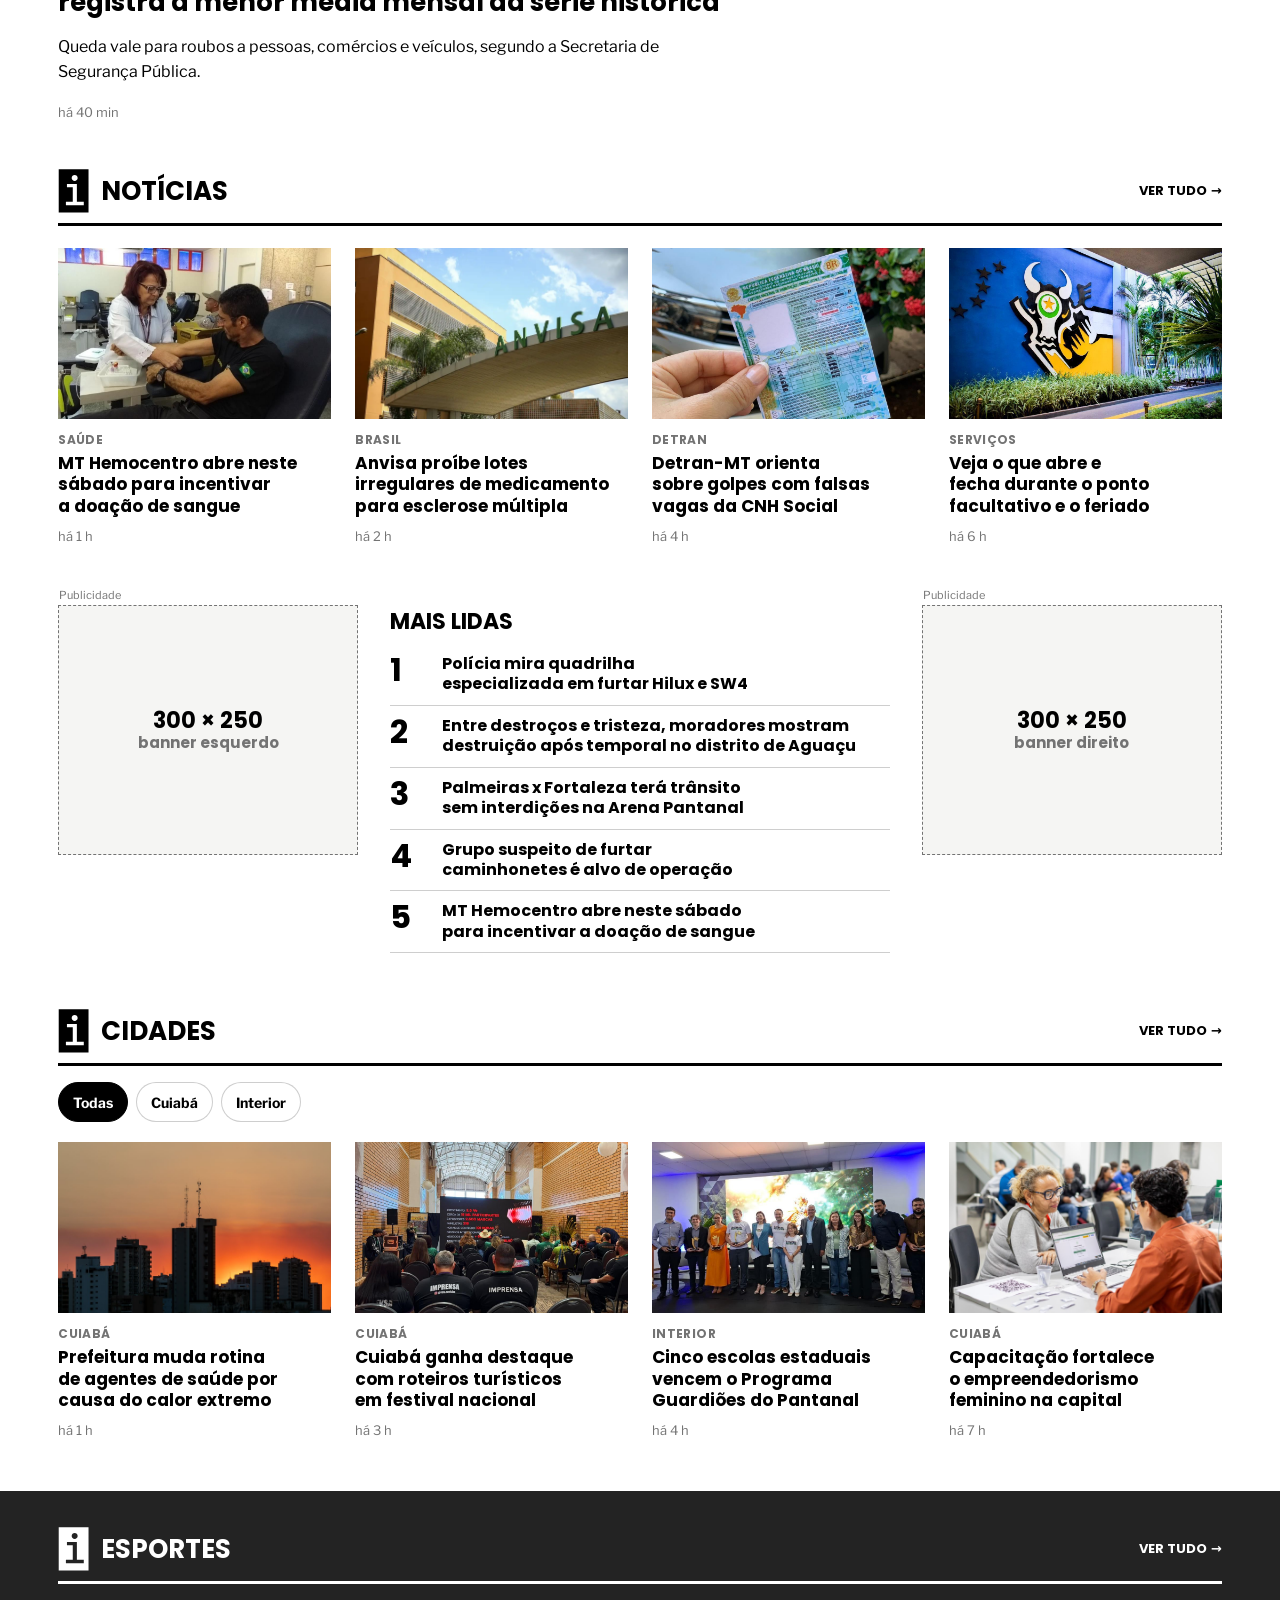
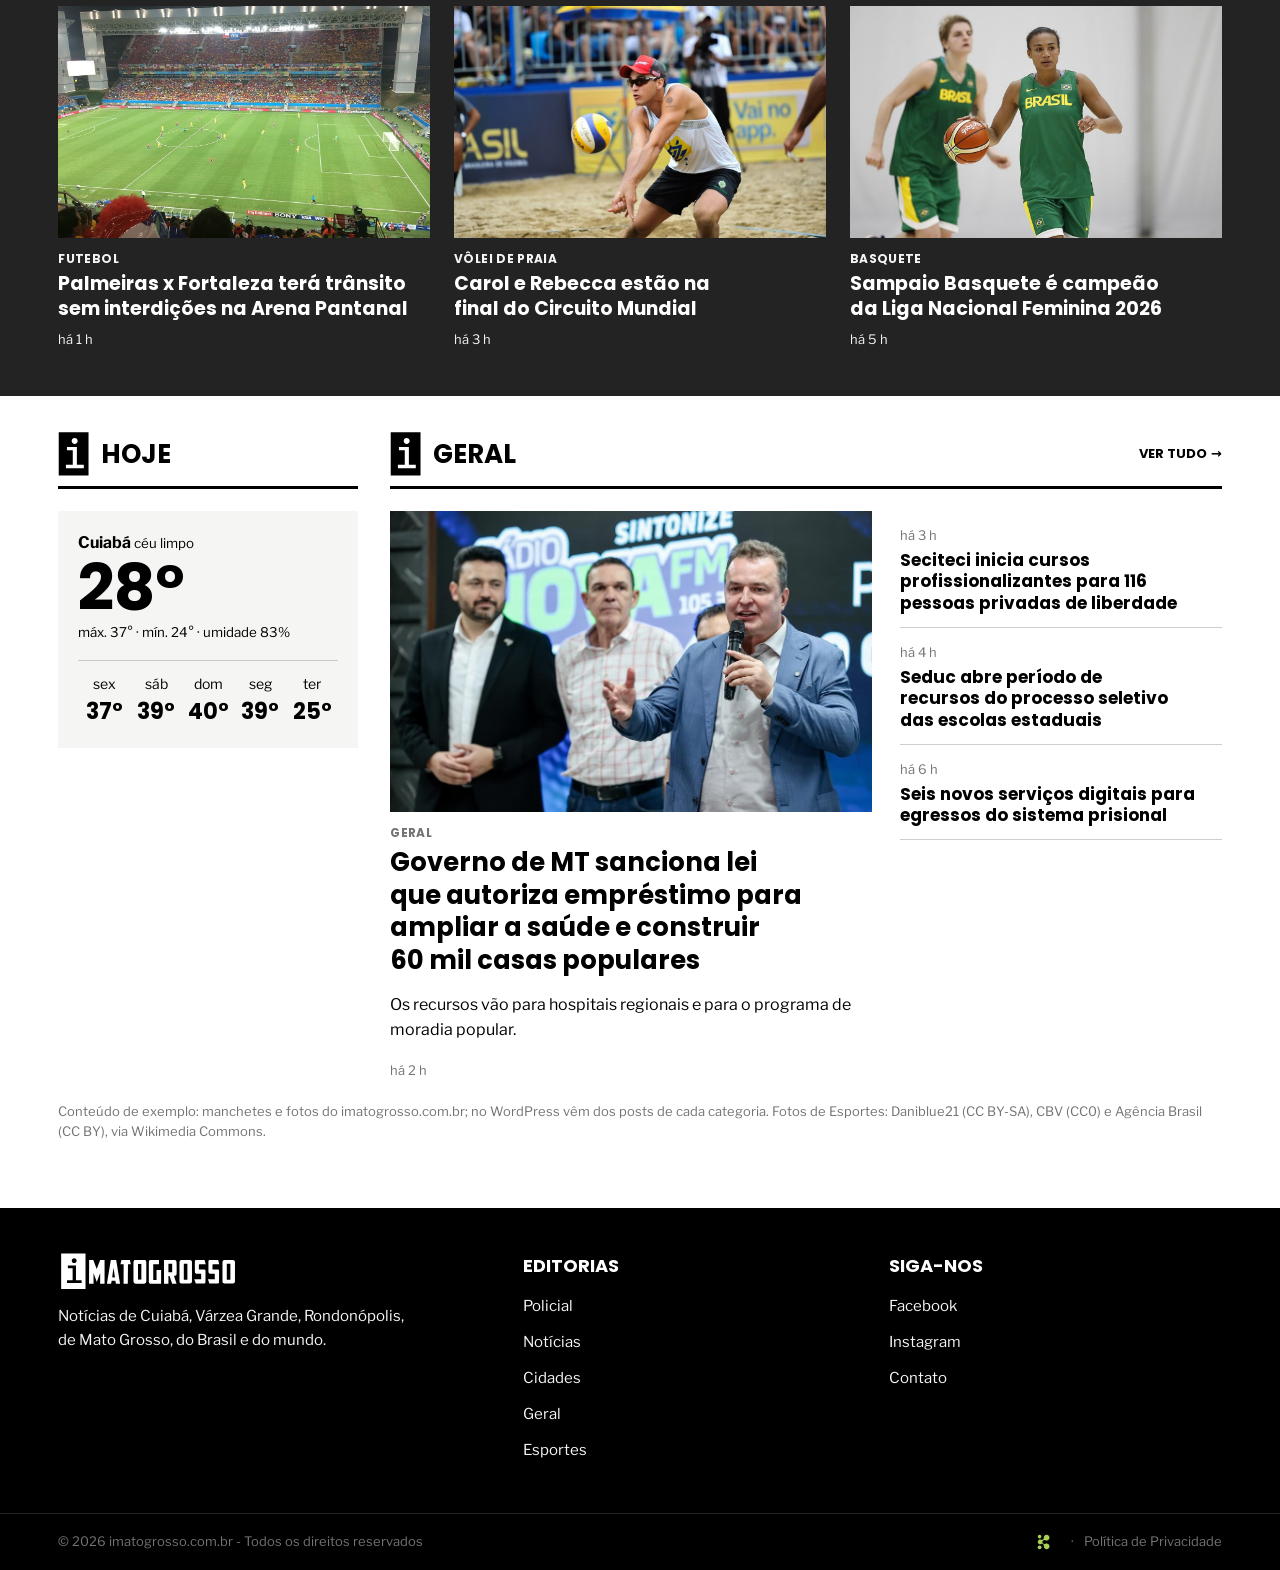
==== commit 0b02de0e: "Busca do menu: lupa que se abre num campo, com X e Esc para fechar Co-Authored-By: Claude Opus 5.5 <" ====
--- a/index.html
+++ b/index.html
@@ -49,16 +49,23 @@
  <ul class="menu" id="menu">
   <li class="hov" aria-hidden="true"></li><li class="ind" aria-hidden="true"></li>
   <li><a href="index.html" aria-current="page">Home</a></li>
-  <li><a href="#policial">Policial</a></li>
-  <li><a href="#noticias">Notícias</a></li>
-  <li><a href="#cidades">Cidades</a></li>
-  <li><a href="#geral">Geral</a></li>
-  <li><a href="#esportes">Esportes</a></li>
+  <li><a href="editoria.html?e=policial">Policial</a></li>
+  <li><a href="editoria.html?e=noticias">Notícias</a></li>
+  <li><a href="editoria.html?e=cidades">Cidades</a></li>
+  <li><a href="editoria.html?e=geral">Geral</a></li>
+  <li><a href="editoria.html?e=esportes">Esportes</a></li>
  </ul>
- <button class="busca" id="bt" aria-expanded="false" aria-controls="bx" aria-label="Buscar"><svg><use href="#lupa"/></svg></button>
+ <!-- busca que se expande (ref. "expanding search dock", refeita em JS puro). WP: action="/" e name="s" -->
+ <div class="dock" id="dock">
+  <button class="dock-btn" id="bt" type="button" aria-expanded="false" aria-controls="fb-form" aria-label="Buscar"><svg><use href="#lupa"/></svg></button>
+  <form class="dock-form" id="fb-form" role="search" action="index.html" hidden>
+   <svg class="dock-lupa" aria-hidden="true"><use href="#lupa"/></svg>
+   <label class="vh" for="q">Buscar no iMatoGrosso</label>
+   <input id="q" name="s" type="search" placeholder="Buscar no iMatoGrosso…" autocomplete="off" enterkeyhint="search">
+   <button type="button" class="dock-x" id="dock-x" aria-label="Fechar busca"><svg viewBox="0 0 24 24" aria-hidden="true"><path d="M6 6l12 12M18 6 6 18"/></svg></button>
+  </form>
+ </div>
 </div>
-<div class="bx wrap" id="bx"><form id="fb-form" role="search"><label class="vh" for="q">Buscar no iMatoGrosso</label>
- <input id="q" type="search" placeholder="Buscar notícias, cidades, assuntos…"><button class="btn">Buscar</button></form></div>
 </nav>
 
 <div class="ult" aria-label="Últimas notícias"><div class="wrap"><span class="tag">Últimas</span><div class="trilho"><div class="fita" id="fita"></div></div></div></div>
@@ -73,10 +80,10 @@
  <div class="faixa" id="faixa"></div>
 </section>
 
-<section class="wrap sec" id="policial"><div class="sh"><svg class="i" viewBox="0 0 421.09 595.28" aria-hidden="true"><use href="#ic"/></svg><h2>Policial</h2><a class="mais" href="#">Ver tudo <span class="seta" aria-hidden="true">→</span></a></div>
+<section class="wrap sec" id="policial"><div class="sh"><svg class="i" viewBox="0 0 421.09 595.28" aria-hidden="true"><use href="#ic"/></svg><h2>Policial</h2><a class="mais" href="editoria.html?e=policial">Ver tudo <span class="seta" aria-hidden="true">→</span></a></div>
  <div class="duo"><a class="gr" href="noticia.html" id="polG"></a><ul class="lista" id="polL"></ul></div></section>
 
-<section class="wrap sec" id="noticias"><div class="sh"><svg class="i" viewBox="0 0 421.09 595.28" aria-hidden="true"><use href="#ic"/></svg><h2>Notícias</h2><a class="mais" href="#">Ver tudo <span class="seta" aria-hidden="true">→</span></a></div>
+<section class="wrap sec" id="noticias"><div class="sh"><svg class="i" viewBox="0 0 421.09 595.28" aria-hidden="true"><use href="#ic"/></svg><h2>Notícias</h2><a class="mais" href="editoria.html?e=noticias">Ver tudo <span class="seta" aria-hidden="true">→</span></a></div>
  <div class="g4" id="not"></div></section>
 
 <!-- WP: posições "banner-esquerdo-inferior-300x250" e "banner-direito-inferior-300x250" -->
@@ -86,11 +93,11 @@
  <div class="ad a300"><span><b>300 × 250</b>banner direito</span></div>
 </section>
 
-<section class="wrap sec" id="cidades"><div class="sh"><svg class="i" viewBox="0 0 421.09 595.28" aria-hidden="true"><use href="#ic"/></svg><h2>Cidades</h2><a class="mais" href="#">Ver tudo <span class="seta" aria-hidden="true">→</span></a></div>
+<section class="wrap sec" id="cidades"><div class="sh"><svg class="i" viewBox="0 0 421.09 595.28" aria-hidden="true"><use href="#ic"/></svg><h2>Cidades</h2><a class="mais" href="editoria.html?e=cidades">Ver tudo <span class="seta" aria-hidden="true">→</span></a></div>
  <div class="chips" id="chips" role="group" aria-label="Filtrar por cidade"></div>
  <div class="g4" id="cid"></div></section>
 
-<section class="esc" id="esportes"><div class="wrap sec"><div class="sh"><svg class="i" viewBox="0 0 421.09 595.28" aria-hidden="true"><use href="#ic"/></svg><h2>Esportes</h2><a class="mais" href="#">Ver tudo <span class="seta" aria-hidden="true">→</span></a></div>
+<section class="esc" id="esportes"><div class="wrap sec"><div class="sh"><svg class="i" viewBox="0 0 421.09 595.28" aria-hidden="true"><use href="#ic"/></svg><h2>Esportes</h2><a class="mais" href="editoria.html?e=esportes">Ver tudo <span class="seta" aria-hidden="true">→</span></a></div>
  <div class="g3" id="esp"></div></div></section>
 
 <section class="wrap sec" id="geral"><div class="hg">
@@ -98,7 +105,7 @@
   <div class="tempo"><strong>Cuiabá</strong> <small>céu limpo</small>
    <div class="c">28°</div><small>máx. 37° · mín. 24° · umidade 83%</small>
    <div class="dias"><span>sex<b>37°</b></span><span>sáb<b>39°</b></span><span>dom<b>40°</b></span><span>seg<b>39°</b></span><span>ter<b>25°</b></span></div></div></div>
- <div><div class="sh"><svg class="i" viewBox="0 0 421.09 595.28" aria-hidden="true"><use href="#ic"/></svg><h2>Geral</h2><a class="mais" href="#">Ver tudo <span class="seta" aria-hidden="true">→</span></a></div>
+ <div><div class="sh"><svg class="i" viewBox="0 0 421.09 595.28" aria-hidden="true"><use href="#ic"/></svg><h2>Geral</h2><a class="mais" href="editoria.html?e=geral">Ver tudo <span class="seta" aria-hidden="true">→</span></a></div>
   <div class="duo"><a class="gr" href="noticia.html" id="gerG"></a><ul class="lista" id="gerL"></ul></div></div>
 </div></section>
 <p class="wrap nota">Conteúdo de exemplo: manchetes e fotos do imatogrosso.com.br; no WordPress vêm dos posts de cada categoria. Fotos de Esportes: Daniblue21 (CC BY-SA), CBV (CC0) e Agência Brasil (CC BY), via Wikimedia Commons.</p>
@@ -107,7 +114,7 @@
 <footer><div class="wrap">
  <div><a class="logo" href="#" aria-label="iMatoGrosso"><svg viewBox="0 0 841.89 181.89"><use href="#logo"/></svg></a>
   <p>Notícias de Cuiabá, Várzea Grande, Rondonópolis,<br>de Mato Grosso, do Brasil e do mundo.</p></div>
- <div><h3>Editorias</h3><ul><li><a href="#policial">Policial</a></li><li><a href="#noticias">Notícias</a></li><li><a href="#cidades">Cidades</a></li><li><a href="#geral">Geral</a></li><li><a href="#esportes">Esportes</a></li></ul></div>
+ <div><h3>Editorias</h3><ul><li><a href="editoria.html?e=policial">Policial</a></li><li><a href="editoria.html?e=noticias">Notícias</a></li><li><a href="editoria.html?e=cidades">Cidades</a></li><li><a href="editoria.html?e=geral">Geral</a></li><li><a href="editoria.html?e=esportes">Esportes</a></li></ul></div>
  <div><h3>Siga-nos</h3><ul><li><a href="https://www.facebook.com/profile.php?id=61579282092124">Facebook</a></li><li><a href="https://www.instagram.com/imatogrossomt">Instagram</a></li><li><a href="contato.html">Contato</a></li></ul></div>
 </div><div class="copy"><div class="wrap">
  <span>© 2026 imatogrosso.com.br - Todos os direitos reservados</span>
--- a/assets/css/style.css
+++ b/assets/css/style.css
@@ -12,6 +12,7 @@
  --heading-font:"Poppins",system-ui,sans-serif;--body-font:"Libre Franklin",system-ui,sans-serif;--cond:var(--heading-font);--sans:var(--body-font);--w:1240px}
 :root[data-theme=light]{color-scheme:light}:root[data-theme=dark]{color-scheme:dark}
 *{box-sizing:border-box;min-width:0}
+[hidden]{display:none!important}
 body{margin:0;background:var(--bg);color:var(--ink);font:16px/1.55 var(--sans);overflow-x:clip}
 a{color:inherit;text-decoration:none}a:hover .t{text-decoration:underline;text-decoration-thickness:2px;text-underline-offset:3px}
 :focus-visible{outline:3px solid var(--strong);outline-offset:2px}
@@ -52,10 +53,6 @@
 .menu .hov,.menu .ind{position:absolute;left:0;width:0;pointer-events:none;transition:left .3s ease-out,width .3s ease-out,opacity .3s ease-out}
 .menu .hov{top:12px;height:32px;border-radius:6px;background:light-dark(var(--k3),var(--k1));opacity:0}
 .menu .ind{bottom:6px;height:2px;background:var(--ink)}
-.busca{margin-left:auto;width:48px;height:48px;border:0;background:none;color:var(--ink);cursor:pointer;flex:none}
-.busca svg{width:22px;height:22px;fill:currentColor}
-.nav .bx{display:none;padding:14px max(3vw,16px);border-top:1px solid var(--line)}.nav .bx.on{display:block}
-.bx form{display:flex;gap:8px}.bx input{flex:1;font:16px var(--sans);padding:12px 14px;border:2px solid var(--ink);background:var(--bg);color:var(--ink)}
 .btn{font:700 16px var(--cond);text-transform:uppercase;padding:0 20px;min-height:48px;background:var(--box);color:var(--boxi);border:0;cursor:pointer}
 /* últimas */
 .ult{background:var(--paper);font-size:14px}
@@ -203,18 +200,16 @@
 .legal th{font-family:var(--heading-font);background:var(--paper)}
 .legal .resumo{background:var(--paper);padding:20px 24px;margin:0 0 8px}
 .legal .resumo p{margin:0}
-.preencher{background:var(--ink);color:var(--bg);padding:1px 6px;font-size:.9em;white-space:nowrap}
 @media(max-width:900px){.legal{grid-template-columns:minmax(0,1fr);gap:20px}.legal .indice{position:static}.legal .indice ol{display:flex;flex-wrap:wrap;gap:4px 14px;border:0}.legal .indice a{padding:4px 0;border:0}}
 @media(max-width:600px){.legal table{font-size:13px}.legal thead{display:none}.legal tr{display:grid;padding-block:10px;border-bottom:1px solid var(--line)}.legal td{border:0;padding:3px 0}.legal td:first-child{font-weight:700}}
 @media(max-width:640px){footer .wrap>div>p{font-size:14px}.assina>span{display:none}.assina{gap:2px 16px}}
 
 /* ===== Hover e toque em todos os botões e links clicáveis ===== */
-.btn,.busca,.chips button,.tema button,.top .soc a,.top .ctt,.sh .mais,.fita a,.logo,.mini,.pt,.ferr button,.tags a,.form input,.form textarea,#q{transition:background-color .2s,color .2s,border-color .2s,opacity .2s,transform .15s,box-shadow .2s}
+.btn,.chips button,.tema button,.top .soc a,.top .ctt,.sh .mais,.fita a,.logo,.mini,.pt,.ferr button,.tags a,.form input,.form textarea{transition:background-color .2s,color .2s,border-color .2s,opacity .2s,transform .15s,box-shadow .2s}
 .btn:hover{background:var(--k1);color:var(--k4);box-shadow:0 6px 16px rgb(0 0 0/.18);transform:translateY(-1px)}
 :root[data-theme=dark] .btn:hover{background:var(--k3);color:var(--k0)}
 @media(prefers-color-scheme:dark){:root:not([data-theme=light]) .btn:hover{background:var(--k3);color:var(--k0)}}
-.btn:active,.pt:active,.chips button:active,.ferr button:active,.busca:active{transform:scale(.96);box-shadow:none}
-.busca{border-radius:99px}.busca:hover{background:var(--paper)}
+.btn:active,.pt:active,.chips button:active,.ferr button:active{transform:scale(.96);box-shadow:none}
 .chips button:hover{border-color:var(--ink)}.chips button[aria-pressed=true]:hover{background:var(--k1)}
 .tema button:hover{color:var(--k3)}
 .top .soc a{border-radius:99px}.top .soc a:hover{background:var(--k1)}
@@ -223,8 +218,8 @@
 .fita a:hover{text-decoration:underline;text-underline-offset:3px}
 .logo:hover,.mini:hover{opacity:.8}
 .pt:hover{transform:translateY(-1px)}
-.form input:hover,.form textarea:hover,#q:hover{border-color:var(--ink)}
-.form input:focus,.form textarea:focus,#q:focus{outline:none;border-color:var(--ink);box-shadow:0 0 0 3px rgb(115 115 115/.3)}
+.form input:hover,.form textarea:hover{border-color:var(--ink)}
+.form input:focus,.form textarea:focus{outline:none;border-color:var(--ink);box-shadow:0 0 0 3px rgb(115 115 115/.3)}
 .trilha a,.vizinhas a,.indice a{transition:color .2s,border-color .2s}
 
 /* ===== Contato ===== */
@@ -246,3 +241,50 @@
 .canal .mapa .seta{display:inline-block;margin-left:6px;transition:transform .2s}.canal .mapa:hover .seta{transform:translateX(4px)}
 .canal .redes{display:flex;gap:20px}
 @media(max-width:900px){.contato-grade{grid-template-columns:minmax(0,1fr);gap:32px}}
+
+/* ===== Notícia sem foto (comum em Policial e Esportes) ===== */
+.ph.semfoto{display:grid;place-items:center;background:var(--paper)}
+.ph.semfoto svg{width:auto;height:34%;max-height:72px;fill:var(--k2);opacity:.45}
+.lead.sem{background:var(--k1)}.lead.sem .ph.semfoto{background:var(--k1)}.lead.sem .ph.semfoto svg{fill:var(--k2);height:26%}
+
+/* ===== Editoria ===== */
+.ed-cab{padding:14px 0 26px}
+.ed-nome{display:flex;align-items:center;gap:16px}
+.ed-nome .i{width:42px;height:60px;fill:var(--ink);flex:none}
+.ed-nome h1{margin:0;font:700 clamp(36px,5vw,60px)/1 var(--heading-font);text-transform:uppercase}
+.ed-cab .fina{margin:14px 0 18px}
+.ed-cab .chips{margin:0}
+#ed-topo{padding-top:0;border-top:3px solid var(--ink);padding-top:24px}
+.ed-grade{display:grid;grid-template-columns:minmax(0,1fr) 300px;gap:56px;padding-top:36px}
+.ed-lista{list-style:none;margin:0;padding:0}
+.ed-lista a{display:grid;grid-template-columns:minmax(0,260px) minmax(0,1fr);gap:20px;align-items:start;padding:18px 0;border-bottom:1px solid var(--line)}
+.ed-lista li:first-child a{padding-top:0}
+.ed-lista .ph{aspect-ratio:16/9}.ed-lista .t{font-size:19px;line-height:1.3;margin:6px 0 8px}
+.ed-mais{margin-top:24px;border-radius:8px;text-transform:none;font-family:var(--heading-font)}
+.ed-vazio{color:var(--mut);margin:20px 0 0}
+@media(max-width:1000px){.ed-grade{grid-template-columns:minmax(0,1fr)}}
+@media(max-width:640px){.ed-lista a{grid-template-columns:minmax(0,40%) minmax(0,1fr);gap:14px}.ed-lista .t{font-size:16px}.ed-nome .i{width:30px;height:43px}}
+
+/* ===== Busca que se expande (ref. "expanding search dock") ===== */
+.dock{position:relative;margin-left:auto;display:flex;justify-content:flex-end;align-items:center;height:48px;flex:none}
+.dock-btn{display:grid;place-items:center;width:48px;height:48px;padding:0;border:1px solid var(--line);border-radius:99px;background:var(--bg);color:var(--ink);cursor:pointer;
+ transition:background-color .2s,border-color .2s,transform .35s cubic-bezier(.34,1.56,.64,1),opacity .2s}
+.dock-btn svg{width:20px;height:20px;fill:currentColor}
+.dock-btn:hover{background:var(--paper);border-color:var(--ink)}.dock-btn:active{transform:scale(.9)}
+.dock-form{position:absolute;right:0;top:0;z-index:5;display:flex;align-items:center;gap:8px;width:48px;height:48px;overflow:hidden;opacity:0;
+ border:1px solid var(--line);border-radius:99px;background:color-mix(in srgb,var(--bg) 82%,transparent);-webkit-backdrop-filter:blur(12px);backdrop-filter:blur(12px);
+ box-shadow:0 8px 24px rgb(0 0 0/.12);transition:width .45s cubic-bezier(.34,1.3,.64,1),opacity .2s}
+.dock.aberto .dock-form{width:min(320px,calc(100vw - 32px));opacity:1}
+.dock.aberto .dock-btn{transform:scale(0);opacity:0}
+.dock-lupa{width:16px;height:16px;margin-left:16px;fill:var(--mut);flex:none}
+.dock-form input{flex:1;min-width:0;height:46px;border:0;background:none;color:var(--ink);font:16px var(--body-font);outline:none}
+.dock-form input::placeholder{color:var(--mut)}
+.dock-form input::-webkit-search-cancel-button{display:none}
+.dock-form:focus-within{border-color:var(--ink)}
+.dock-x{display:grid;place-items:center;width:32px;height:32px;margin-right:7px;padding:0;border:0;border-radius:99px;background:none;color:var(--ink);cursor:pointer;flex:none;
+ transform:scale(0);transition:transform .3s cubic-bezier(.34,1.56,.64,1) .1s,background-color .2s}
+.dock.aberto .dock-x{transform:scale(1)}
+.dock-x:hover{background:var(--paper);transform:scale(1.1)}.dock-x:active{transform:scale(.9)}
+.dock-x svg{width:16px;height:16px;fill:none;stroke:currentColor;stroke-width:2;stroke-linecap:round}
+@media(prefers-reduced-motion:reduce){.dock-form,.dock-btn,.dock-x{transition:none}}
+@media(max-width:600px){.dock.aberto .dock-form{width:calc(100vw - 2*max(3vw,16px));background:var(--bg)}}
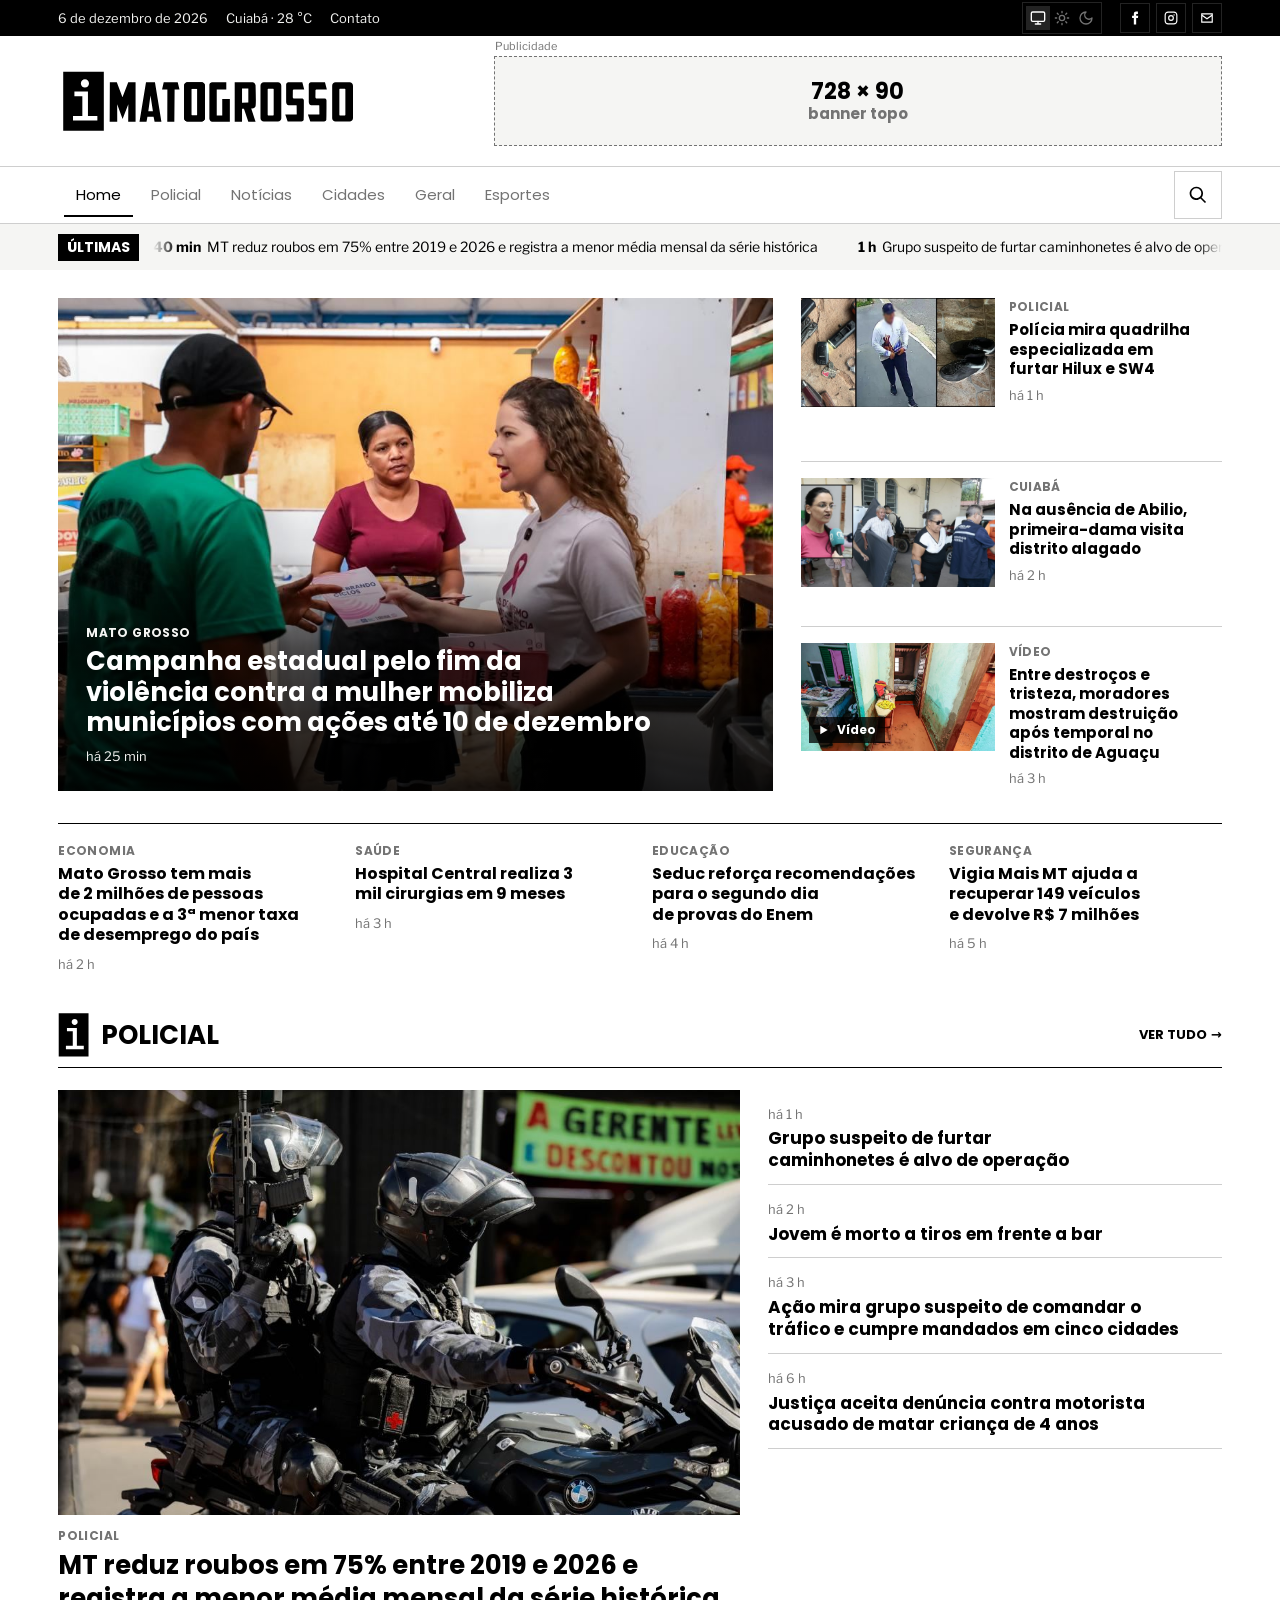
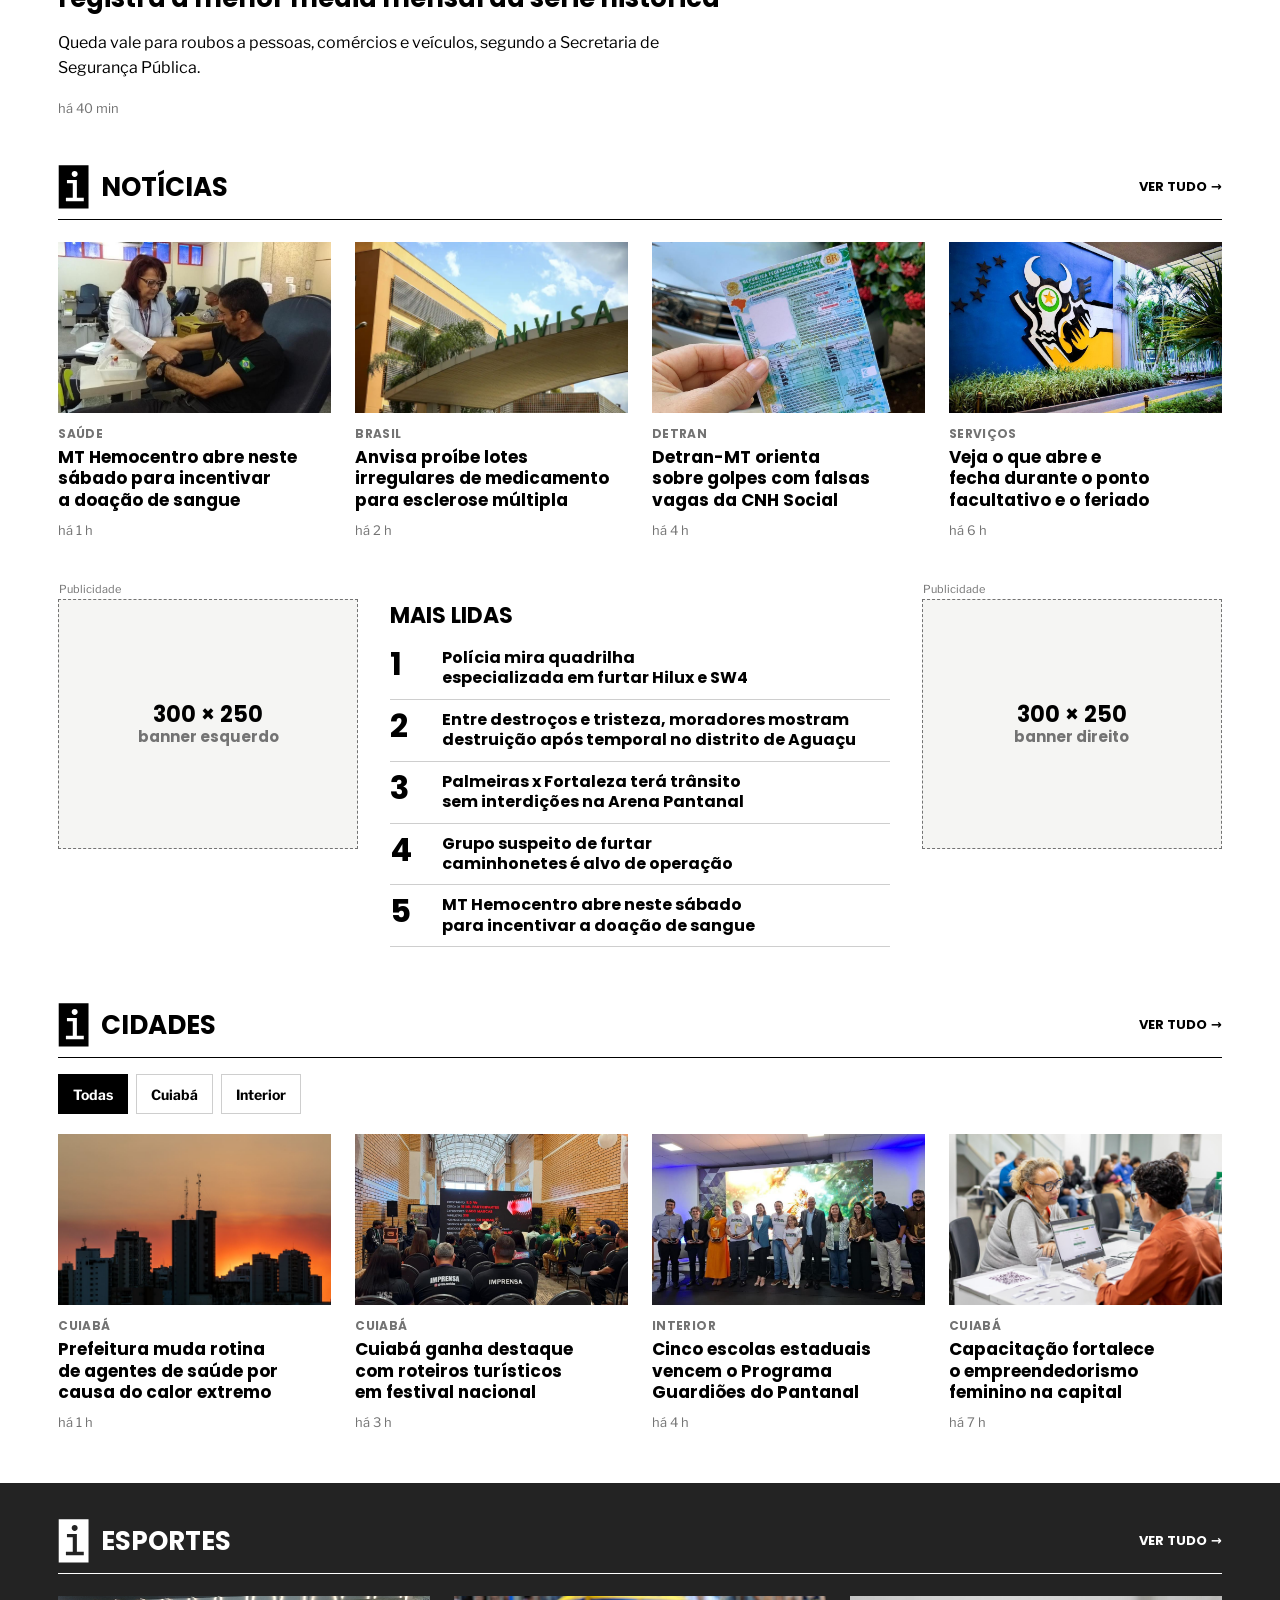
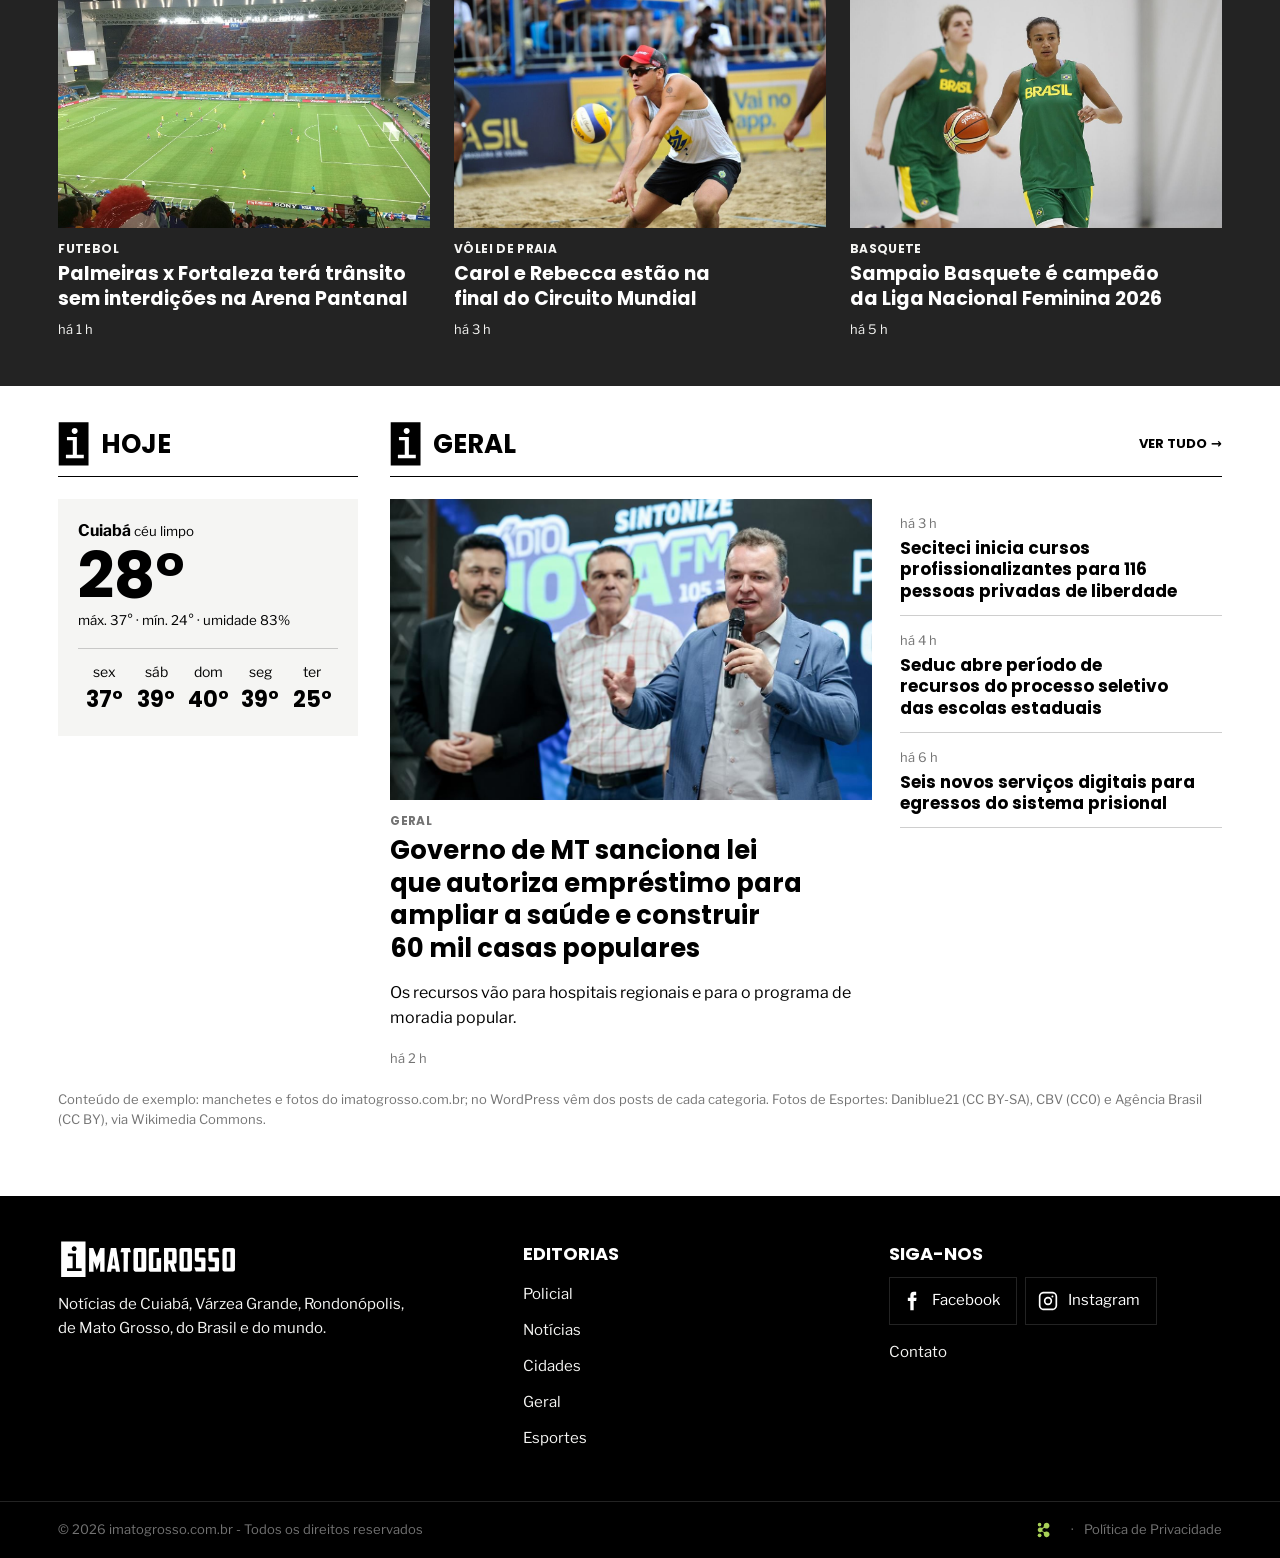
==== commit 0fc362ab: "Redes sociais: Facebook e Instagram com ícone no rodapé, na lateral e no contato Links do site atual" ====
--- a/index.html
+++ b/index.html
@@ -32,8 +32,8 @@
    <button type="button" role="radio" data-t="dark" aria-label="Tema escuro"><svg viewBox="0 0 24 24"><path d="M12 3a6 6 0 0 0 9 9 9 9 0 1 1-9-9Z"/></svg></button>
   </div>
  <nav class="soc" aria-label="Redes sociais">
-  <a href="https://www.facebook.com/profile.php?id=61579282092124" aria-label="Facebook"><svg><use href="#fb"/></svg></a>
-  <a href="https://www.instagram.com/imatogrossomt" aria-label="Instagram"><svg><use href="#ig"/></svg></a>
+  <a href="https://www.facebook.com/profile.php?id=61579282092124" target="_blank" rel="noopener" aria-label="Facebook do iMatoGrosso (abre em nova aba)"><svg><use href="#fb"/></svg></a>
+  <a href="https://www.instagram.com/imatogrossomt/" target="_blank" rel="noopener" aria-label="Instagram do iMatoGrosso (abre em nova aba)"><svg><use href="#ig"/></svg></a>
   <a href="contato.html" aria-label="E-mail"><svg><use href="#ml"/></svg></a>
  </nav>
 </div></div>
@@ -115,7 +115,10 @@
  <div><a class="logo" href="#" aria-label="iMatoGrosso"><svg viewBox="0 0 841.89 181.89"><use href="#logo"/></svg></a>
   <p>Notícias de Cuiabá, Várzea Grande, Rondonópolis,<br>de Mato Grosso, do Brasil e do mundo.</p></div>
  <div><h3>Editorias</h3><ul><li><a href="editoria.html?e=policial">Policial</a></li><li><a href="editoria.html?e=noticias">Notícias</a></li><li><a href="editoria.html?e=cidades">Cidades</a></li><li><a href="editoria.html?e=geral">Geral</a></li><li><a href="editoria.html?e=esportes">Esportes</a></li></ul></div>
- <div><h3>Siga-nos</h3><ul><li><a href="https://www.facebook.com/profile.php?id=61579282092124">Facebook</a></li><li><a href="https://www.instagram.com/imatogrossomt">Instagram</a></li><li><a href="contato.html">Contato</a></li></ul></div>
+ <div><h3>Siga-nos</h3><div class="redes-rod">
+  <a class="rede" href="https://www.facebook.com/profile.php?id=61579282092124" target="_blank" rel="noopener"><svg aria-hidden="true"><use href="#fb"/></svg><span>Facebook</span></a>
+  <a class="rede" href="https://www.instagram.com/imatogrossomt/" target="_blank" rel="noopener"><svg aria-hidden="true"><use href="#ig"/></svg><span>Instagram</span></a>
+ </div><ul><li><a href="contato.html">Contato</a></li></ul></div>
 </div><div class="copy"><div class="wrap">
  <span>© 2026 imatogrosso.com.br - Todos os direitos reservados</span>
  <span class="assina"><a class="astravox" href="https://www.astravox.com.br" target="_blank" rel="noopener" aria-label="Desenvolvido por AstraVox (abre em nova aba)" title="Desenvolvido por AstraVox"><img src="assets/img/logo/astravox-icone.svg" alt="" width="13" height="16"></a><span aria-hidden="true">·</span><a href="privacidade.html">Política de Privacidade</a></span>
--- a/assets/css/style.css
+++ b/assets/css/style.css
@@ -25,12 +25,12 @@
 .top .soc a{display:grid;place-items:center;width:36px;height:36px;color:var(--k4)}
 .top .soc svg{width:16px;height:16px;fill:currentColor}
 /* seletor de tema (ref. ThemeSwitcher, em JS puro): sistema · claro · escuro */
-.tema{position:relative;margin-left:auto;display:flex;height:32px;padding:4px;border-radius:99px;background:var(--k0);box-shadow:inset 0 0 0 1px var(--k1)}
-.tema button{position:relative;z-index:1;display:grid;place-items:center;width:24px;height:24px;padding:0;border:0;border-radius:99px;background:none;color:var(--k2);cursor:pointer;transition:color .3s}
+.tema{position:relative;margin-left:auto;display:flex;height:32px;padding:4px;border-radius:0;background:var(--k0);box-shadow:inset 0 0 0 1px var(--k1)}
+.tema button{position:relative;z-index:1;display:grid;place-items:center;width:24px;height:24px;padding:0;border:0;border-radius:0;background:none;color:var(--k2);cursor:pointer;transition:color .3s}
 .tema button::after{content:"";position:absolute;inset:-6px -2px}
 .tema button[aria-checked=true]{color:var(--k4)}
 .tema svg{width:16px;height:16px;fill:none;stroke:currentColor;stroke-width:2;stroke-linecap:round;stroke-linejoin:round}
-.tema-bola{position:absolute;top:4px;left:4px;width:24px;height:24px;border-radius:99px;background:var(--k1);transition:transform .5s cubic-bezier(.34,1.45,.64,1)}
+.tema-bola{position:absolute;top:4px;left:4px;width:24px;height:24px;border-radius:0;background:var(--k1);transition:transform .5s cubic-bezier(.34,1.45,.64,1)}
 
 /* cabeçalho */
 .head .wrap{display:flex;align-items:center;justify-content:space-between;gap:24px;padding-block:20px}
@@ -51,7 +51,7 @@
 .menu a{position:relative;z-index:1;display:flex;align-items:center;height:32px;padding:0 12px;font:400 15px var(--heading-font);white-space:nowrap;color:var(--k2);transition:color .3s}
 .menu a:hover,.menu a[aria-current]{color:var(--ink)}
 .menu .hov,.menu .ind{position:absolute;left:0;width:0;pointer-events:none;transition:left .3s ease-out,width .3s ease-out,opacity .3s ease-out}
-.menu .hov{top:12px;height:32px;border-radius:6px;background:light-dark(var(--k3),var(--k1));opacity:0}
+.menu .hov{top:12px;height:32px;border-radius:0;background:light-dark(var(--k3),var(--k1));opacity:0}
 .menu .ind{bottom:6px;height:2px;background:var(--ink)}
 .btn{font:700 16px var(--cond);text-transform:uppercase;padding:0 20px;min-height:48px;background:var(--box);color:var(--boxi);border:0;cursor:pointer}
 /* últimas */
@@ -82,13 +82,13 @@
 .lado a:first-child{padding-top:0}.lado a:last-child{border:0;padding-bottom:0}
 .lado .ph{aspect-ratio:16/9}.lado .t{font-size:15px;line-height:1.3;margin:4px 0}
 .lado .chap{margin:0}
-.play{position:absolute;left:8px;bottom:8px;z-index:1;display:flex;align-items:center;gap:6px;padding:4px 9px 4px 6px;border-radius:99px;background:rgb(0 0 0/.75);color:var(--k4);font:700 12px var(--heading-font)}
+.play{position:absolute;left:8px;bottom:8px;z-index:1;display:flex;align-items:center;gap:6px;padding:4px 9px 4px 6px;border-radius:0;background:rgb(0 0 0/.75);color:var(--k4);font:700 12px var(--heading-font)}
 .play svg{width:16px;height:16px;fill:currentColor}
-.faixa{display:grid;grid-template-columns:repeat(4,minmax(0,1fr));gap:24px;border-top:3px solid var(--ink);margin-top:24px;padding-top:18px}
+.faixa{display:grid;grid-template-columns:repeat(4,minmax(0,1fr));gap:24px;border-top:1px solid var(--ink);margin-top:24px;padding-top:18px}
 .faixa .t{font-size:16px}
 /* editorias */
 .sec{padding-block:36px 8px}
-.sh{display:flex;align-items:center;gap:12px;border-bottom:3px solid var(--ink);padding-bottom:10px;margin-bottom:22px}
+.sh{display:flex;align-items:center;gap:12px;border-bottom:1px solid var(--ink);padding-bottom:10px;margin-bottom:22px}
 .sh .i{flex:none;width:31px;height:44px;fill:var(--box)}
 .sh h2{margin:0;font:700 26px/1 var(--cond);text-transform:uppercase}
 .sh .mais{margin-left:auto;font:700 13px var(--cond);text-transform:uppercase;display:flex;align-items:center;min-height:44px}
@@ -98,7 +98,7 @@
 .lista{list-style:none;margin:0;padding:0;display:grid;align-content:start}
 .lista a{display:block;padding:12px 0;border-bottom:1px solid var(--line)}.lista .t{font-size:17px;margin:2px 0 0}
 .chips{display:flex;flex-wrap:wrap;gap:8px;margin:-6px 0 20px}
-.chips button{font:700 14px var(--sans);min-height:40px;padding:0 14px;border:1px solid var(--line);background:var(--bg);color:var(--ink);border-radius:99px;cursor:pointer}
+.chips button{font:700 14px var(--sans);min-height:40px;padding:0 14px;border:1px solid var(--line);background:var(--bg);color:var(--ink);border-radius:0;cursor:pointer}
 .chips button[aria-pressed=true]{background:var(--box);color:var(--boxi);border-color:var(--box)}
 /* linha de banners 300x250 */
 .pubs{display:grid;grid-template-columns:300px minmax(0,1fr) 300px;gap:32px;align-items:start;padding-block:48px 20px}
@@ -147,10 +147,10 @@
 .meta{display:flex;flex-wrap:wrap;align-items:center;justify-content:space-between;gap:16px;border-top:1px solid var(--line);padding-top:16px;font-size:14px}
 .mut{color:var(--mut)}
 .quem{display:flex;align-items:center;gap:12px}
-.ava{display:grid;place-items:center;width:44px;height:44px;border-radius:99px;background:var(--paper);flex:none}.ava svg{width:15px;height:21px;fill:var(--ink)}
+.ava{display:grid;place-items:center;width:44px;height:44px;border-radius:0;background:var(--paper);flex:none}.ava svg{width:15px;height:21px;fill:var(--ink)}
 .partilha{display:flex;gap:8px;flex-wrap:wrap}
-.pt{display:inline-flex;align-items:center;justify-content:center;gap:8px;min-width:44px;height:44px;padding:0 12px;border-radius:99px;border:1px solid var(--line);background:var(--bg);color:var(--ink);font:700 14px var(--body-font);cursor:pointer;transition:background .2s,color .2s,border-color .2s}
-.pt svg{width:18px;height:18px;fill:currentColor}.pt:hover{background:var(--box);color:var(--boxi);border-color:var(--box)}
+.pt{display:inline-flex;align-items:center;justify-content:center;gap:8px;min-width:48px;height:48px;padding:0 14px;border-radius:0;border:1px solid var(--line);background:var(--bg);color:var(--ink);font:700 14px var(--body-font);cursor:pointer;transition:background .2s,color .2s,border-color .2s}
+.pt svg{width:18px;height:18px;fill:currentColor}.pt:hover{background:var(--paper);color:var(--ink);border-color:var(--ink)}
 .partilha.topo .copia span{display:none}
 .capa{margin:0}.capa img{display:block;width:100%;aspect-ratio:16/9;object-fit:cover;background:var(--paper)}
 .capa figcaption{padding:10px 0;font-size:13px;color:var(--mut);border-bottom:1px solid var(--line)}.capa figcaption span{color:var(--ink)}
@@ -162,12 +162,12 @@
 .corpo blockquote p{font:700 1.15em/1.45 var(--heading-font);margin:0 0 .5em}
 .corpo cite{font-style:normal;font-size:14px;color:var(--mut)}
 .ferr{display:flex;align-items:center;gap:6px;margin-bottom:18px;font-size:14px}
-.ferr button{min-width:44px;height:36px;border:1px solid var(--line);border-radius:8px;background:var(--bg);color:var(--ink);font:700 14px var(--heading-font);cursor:pointer}
+.ferr button{min-width:44px;height:36px;border:1px solid var(--line);border-radius:0;background:var(--bg);color:var(--ink);font:700 14px var(--heading-font);cursor:pointer}
 .ferr button:hover{background:var(--paper)}
 .corpo .meio{margin:2em auto}
 .fonte{font-size:15px;color:var(--mut);border-top:1px solid var(--line);padding-top:16px}
 .tags{display:flex;flex-wrap:wrap;gap:8px;margin:20px 0 28px}
-.tags a{font-size:14px;line-height:1;padding:10px 14px;border-radius:99px;background:var(--paper)}.tags a:hover{background:var(--box);color:var(--boxi)}
+.tags a{display:inline-flex;align-items:center;min-height:40px;font-size:14px;line-height:1;padding:0 14px;border-radius:0;border:1px solid var(--line)}.tags a:hover{background:var(--paper);border-color:var(--ink)}
 .fim{display:flex;flex-wrap:wrap;align-items:center;justify-content:space-between;gap:12px;padding:18px 0;border-block:1px solid var(--line);font:700 16px var(--heading-font)}
 .vizinhas{display:grid;grid-template-columns:1fr 1fr;gap:24px;padding:24px 0;font-size:16px;line-height:1.4}
 .vizinhas a{display:grid;gap:6px}.vizinhas .prox{text-align:right}.vizinhas b{font-family:var(--heading-font)}.vizinhas a:hover b{text-decoration:underline}
@@ -175,9 +175,9 @@
 .lateral{display:grid;gap:36px;align-content:start;position:sticky;top:80px}
 .coment .form{max-width:700px;display:grid;gap:8px}
 .form label{font-weight:700;font-size:15px}
-.form input,.form textarea{width:100%;font:16px var(--body-font);padding:12px 14px;border:1px solid var(--k2);border-radius:8px;background:var(--bg);color:var(--ink);margin-bottom:8px}
+.form input,.form textarea{width:100%;font:16px var(--body-font);padding:12px 14px;border:1px solid var(--k2);border-radius:0;background:var(--bg);color:var(--ink);margin-bottom:8px}
 .form .dois{display:grid;grid-template-columns:1fr 1fr;gap:16px}
-.form .btn{justify-self:start;border-radius:8px;text-transform:none;font-family:var(--heading-font)}
+.form .btn{justify-self:start;border-radius:0;text-transform:none;font-family:var(--heading-font)}
 .aviso{margin:0;font-size:15px;min-height:1.4em}
 @media(max-width:1000px){.corpo-grade{grid-template-columns:minmax(0,1fr)}.lateral{position:static;grid-template-columns:300px minmax(0,1fr);gap:32px}}
 @media(max-width:640px){.lateral{grid-template-columns:minmax(0,1fr);justify-items:center}.lateral .lidas{width:100%}.corpo{--tam:18px}
@@ -212,12 +212,12 @@
 .btn:active,.pt:active,.chips button:active,.ferr button:active{transform:scale(.96);box-shadow:none}
 .chips button:hover{border-color:var(--ink)}.chips button[aria-pressed=true]:hover{background:var(--k1)}
 .tema button:hover{color:var(--k3)}
-.top .soc a{border-radius:99px}.top .soc a:hover{background:var(--k1)}
+.top .soc{gap:6px}.top .soc a{width:30px;height:30px;border:1px solid var(--k1)}.top .soc a:hover{border-color:var(--k2);background:var(--k1)}.top .soc svg{width:14px;height:14px}
 .top .ctt:hover{color:var(--k4);text-decoration:underline;text-underline-offset:3px}
 .sh .mais .seta{display:inline-block;margin-left:4px;transition:transform .2s}.sh .mais:hover .seta{transform:translateX(4px)}.sh .mais:hover{text-decoration:underline;text-underline-offset:4px;text-decoration-thickness:2px}
 .fita a:hover{text-decoration:underline;text-underline-offset:3px}
 .logo:hover,.mini:hover{opacity:.8}
-.pt:hover{transform:translateY(-1px)}
+
 .form input:hover,.form textarea:hover{border-color:var(--ink)}
 .form input:focus,.form textarea:focus{outline:none;border-color:var(--ink);box-shadow:0 0 0 3px rgb(115 115 115/.3)}
 .trilha a,.vizinhas a,.indice a{transition:color .2s,border-color .2s}
@@ -228,11 +228,11 @@
 .assunto{border:0;padding:0;margin:0 0 8px}.assunto legend{padding:0;font-weight:700;font-size:15px;margin-bottom:8px}
 .assunto .chips{margin:0}.assunto label{position:relative}
 .assunto input{position:absolute;opacity:0;inset:0;margin:0;cursor:pointer}
-.assunto span{display:inline-flex;align-items:center;min-height:44px;padding:0 16px;border:1px solid var(--line);border-radius:99px;font:700 14px var(--body-font);transition:background-color .2s,color .2s,border-color .2s}
+.assunto span{display:inline-flex;align-items:center;min-height:44px;padding:0 16px;border:1px solid var(--line);border-radius:0;font:700 14px var(--body-font);transition:background-color .2s,color .2s,border-color .2s}
 .assunto label:hover span{border-color:var(--ink)}
 .assunto input:checked+span{background:var(--box);color:var(--boxi);border-color:var(--box)}
 .assunto input:focus-visible+span{outline:3px solid var(--strong);outline-offset:2px}
-.canais{display:grid;gap:0;border-top:3px solid var(--ink)}
+.canais{display:grid;gap:0;border-top:1px solid var(--ink)}
 .canal{padding:18px 0;border-bottom:1px solid var(--line)}
 .canal h2{margin:0 0 6px;font:700 13px var(--heading-font);text-transform:uppercase;letter-spacing:.03em;color:var(--mut)}
 .canal p{margin:0 0 6px;line-height:1.5}
@@ -254,25 +254,25 @@
 .ed-nome h1{margin:0;font:700 clamp(36px,5vw,60px)/1 var(--heading-font);text-transform:uppercase}
 .ed-cab .fina{margin:14px 0 18px}
 .ed-cab .chips{margin:0}
-#ed-topo{padding-top:0;border-top:3px solid var(--ink);padding-top:24px}
+#ed-topo{padding-top:0;border-top:1px solid var(--ink);padding-top:24px}
 .ed-grade{display:grid;grid-template-columns:minmax(0,1fr) 300px;gap:56px;padding-top:36px}
 .ed-lista{list-style:none;margin:0;padding:0}
 .ed-lista a{display:grid;grid-template-columns:minmax(0,260px) minmax(0,1fr);gap:20px;align-items:start;padding:18px 0;border-bottom:1px solid var(--line)}
 .ed-lista li:first-child a{padding-top:0}
 .ed-lista .ph{aspect-ratio:16/9}.ed-lista .t{font-size:19px;line-height:1.3;margin:6px 0 8px}
-.ed-mais{margin-top:24px;border-radius:8px;text-transform:none;font-family:var(--heading-font)}
+.ed-mais{margin-top:24px;border-radius:0;text-transform:none;font-family:var(--heading-font)}
 .ed-vazio{color:var(--mut);margin:20px 0 0}
 @media(max-width:1000px){.ed-grade{grid-template-columns:minmax(0,1fr)}}
 @media(max-width:640px){.ed-lista a{grid-template-columns:minmax(0,40%) minmax(0,1fr);gap:14px}.ed-lista .t{font-size:16px}.ed-nome .i{width:30px;height:43px}}
 
 /* ===== Busca que se expande (ref. "expanding search dock") ===== */
 .dock{position:relative;margin-left:auto;display:flex;justify-content:flex-end;align-items:center;height:48px;flex:none}
-.dock-btn{display:grid;place-items:center;width:48px;height:48px;padding:0;border:1px solid var(--line);border-radius:99px;background:var(--bg);color:var(--ink);cursor:pointer;
+.dock-btn{display:grid;place-items:center;width:48px;height:48px;padding:0;border:1px solid var(--line);border-radius:0;background:var(--bg);color:var(--ink);cursor:pointer;
  transition:background-color .2s,border-color .2s,transform .35s cubic-bezier(.34,1.56,.64,1),opacity .2s}
 .dock-btn svg{width:20px;height:20px;fill:currentColor}
 .dock-btn:hover{background:var(--paper);border-color:var(--ink)}.dock-btn:active{transform:scale(.9)}
 .dock-form{position:absolute;right:0;top:0;z-index:5;display:flex;align-items:center;gap:8px;width:48px;height:48px;overflow:hidden;opacity:0;
- border:1px solid var(--line);border-radius:99px;background:color-mix(in srgb,var(--bg) 82%,transparent);-webkit-backdrop-filter:blur(12px);backdrop-filter:blur(12px);
+ border:1px solid var(--line);border-radius:0;background:color-mix(in srgb,var(--bg) 82%,transparent);-webkit-backdrop-filter:blur(12px);backdrop-filter:blur(12px);
  box-shadow:0 8px 24px rgb(0 0 0/.12);transition:width .45s cubic-bezier(.34,1.3,.64,1),opacity .2s}
 .dock.aberto .dock-form{width:min(320px,calc(100vw - 32px));opacity:1}
 .dock.aberto .dock-btn{transform:scale(0);opacity:0}
@@ -281,10 +281,21 @@
 .dock-form input::placeholder{color:var(--mut)}
 .dock-form input::-webkit-search-cancel-button{display:none}
 .dock-form:focus-within{border-color:var(--ink)}
-.dock-x{display:grid;place-items:center;width:32px;height:32px;margin-right:7px;padding:0;border:0;border-radius:99px;background:none;color:var(--ink);cursor:pointer;flex:none;
+.dock-x{display:grid;place-items:center;width:32px;height:32px;margin-right:7px;padding:0;border:0;border-radius:0;background:none;color:var(--ink);cursor:pointer;flex:none;
  transform:scale(0);transition:transform .3s cubic-bezier(.34,1.56,.64,1) .1s,background-color .2s}
 .dock.aberto .dock-x{transform:scale(1)}
 .dock-x:hover{background:var(--paper);transform:scale(1.1)}.dock-x:active{transform:scale(.9)}
 .dock-x svg{width:16px;height:16px;fill:none;stroke:currentColor;stroke-width:2;stroke-linecap:round}
 @media(prefers-reduced-motion:reduce){.dock-form,.dock-btn,.dock-x{transition:none}}
 @media(max-width:600px){.dock.aberto .dock-form{width:calc(100vw - 2*max(3vw,16px));background:var(--bg)}}
+
+/* ===== Redes sociais (Facebook e Instagram) ===== */
+.rede{display:inline-flex;align-items:center;gap:10px;min-height:48px;padding:0 16px 0 12px;border:1px solid var(--line);color:var(--ink);transition:background-color .2s,border-color .2s}
+.rede svg{width:20px;height:20px;fill:currentColor;flex:none}
+.rede:hover{background:var(--paper);border-color:var(--ink)}
+.redes-rod{display:flex;flex-wrap:wrap;gap:8px;margin-bottom:10px}
+footer .rede{color:var(--k4);border-color:var(--k1)}footer .rede:hover{background:var(--k1);border-color:var(--k2);text-decoration:none}
+.siga h2{margin:0 0 12px;font:700 22px var(--cond);text-transform:uppercase}
+.siga{display:grid;gap:8px}
+.siga .rede{padding:10px 14px}.siga .rede span{display:grid;line-height:1.25}.siga .rede small{color:var(--mut);font-size:13px}
+.canal .redes{flex-wrap:wrap;gap:8px}.canal .redes .rede{font:700 15px var(--heading-font);min-height:44px;white-space:nowrap;overflow-wrap:normal}.canal .redes .rede:hover{text-decoration:none}
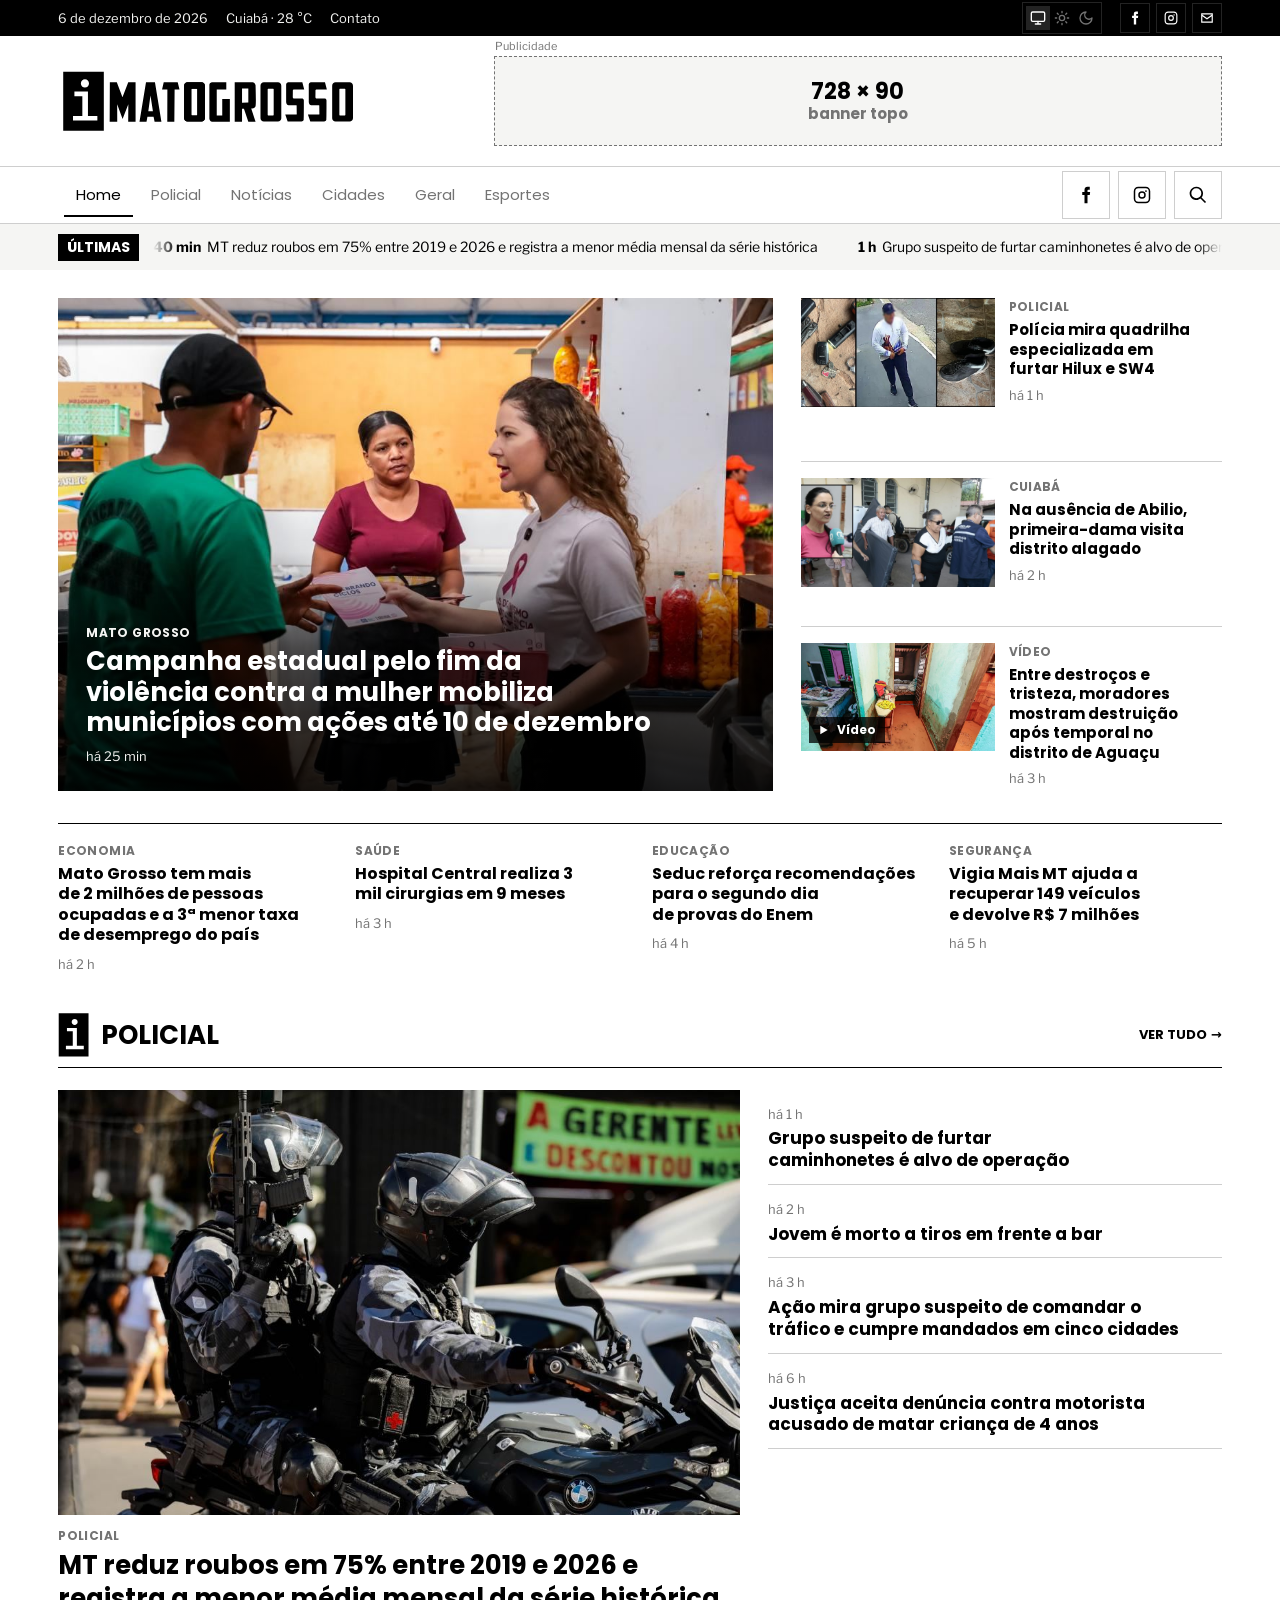
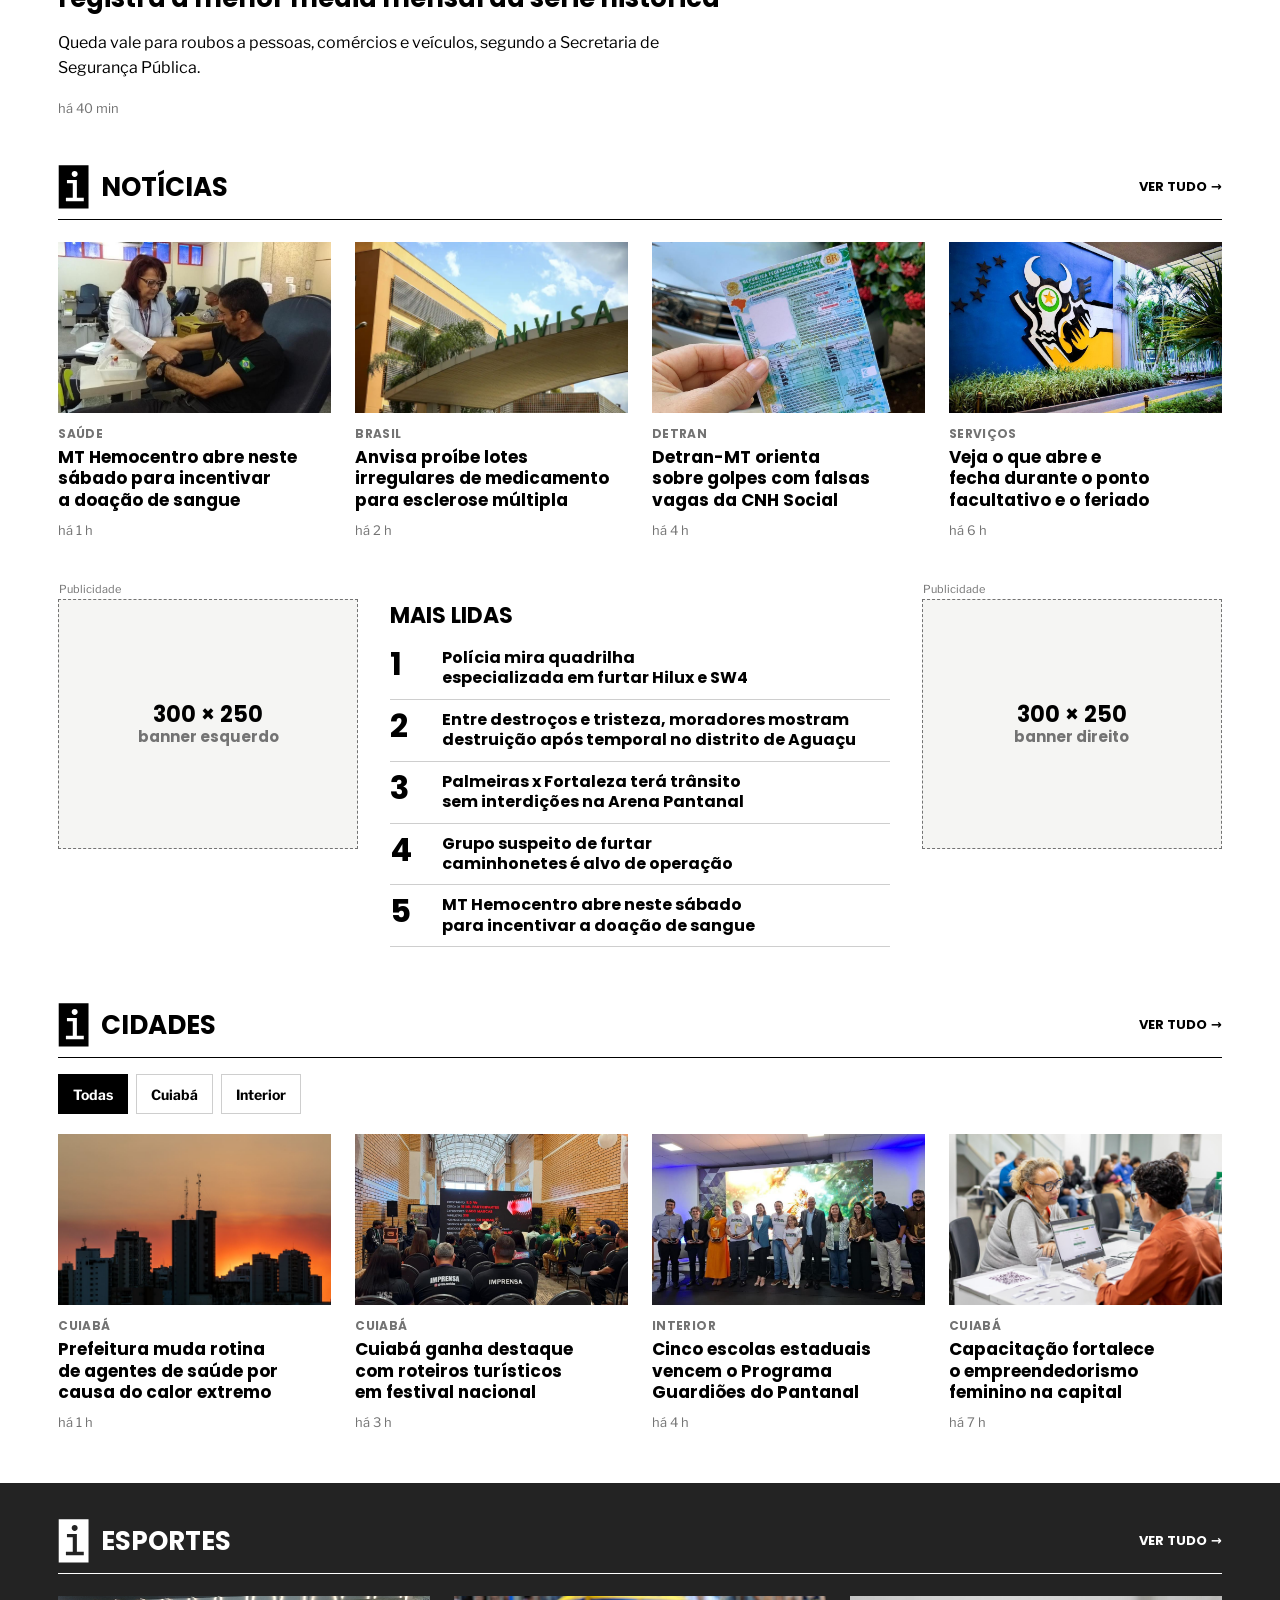
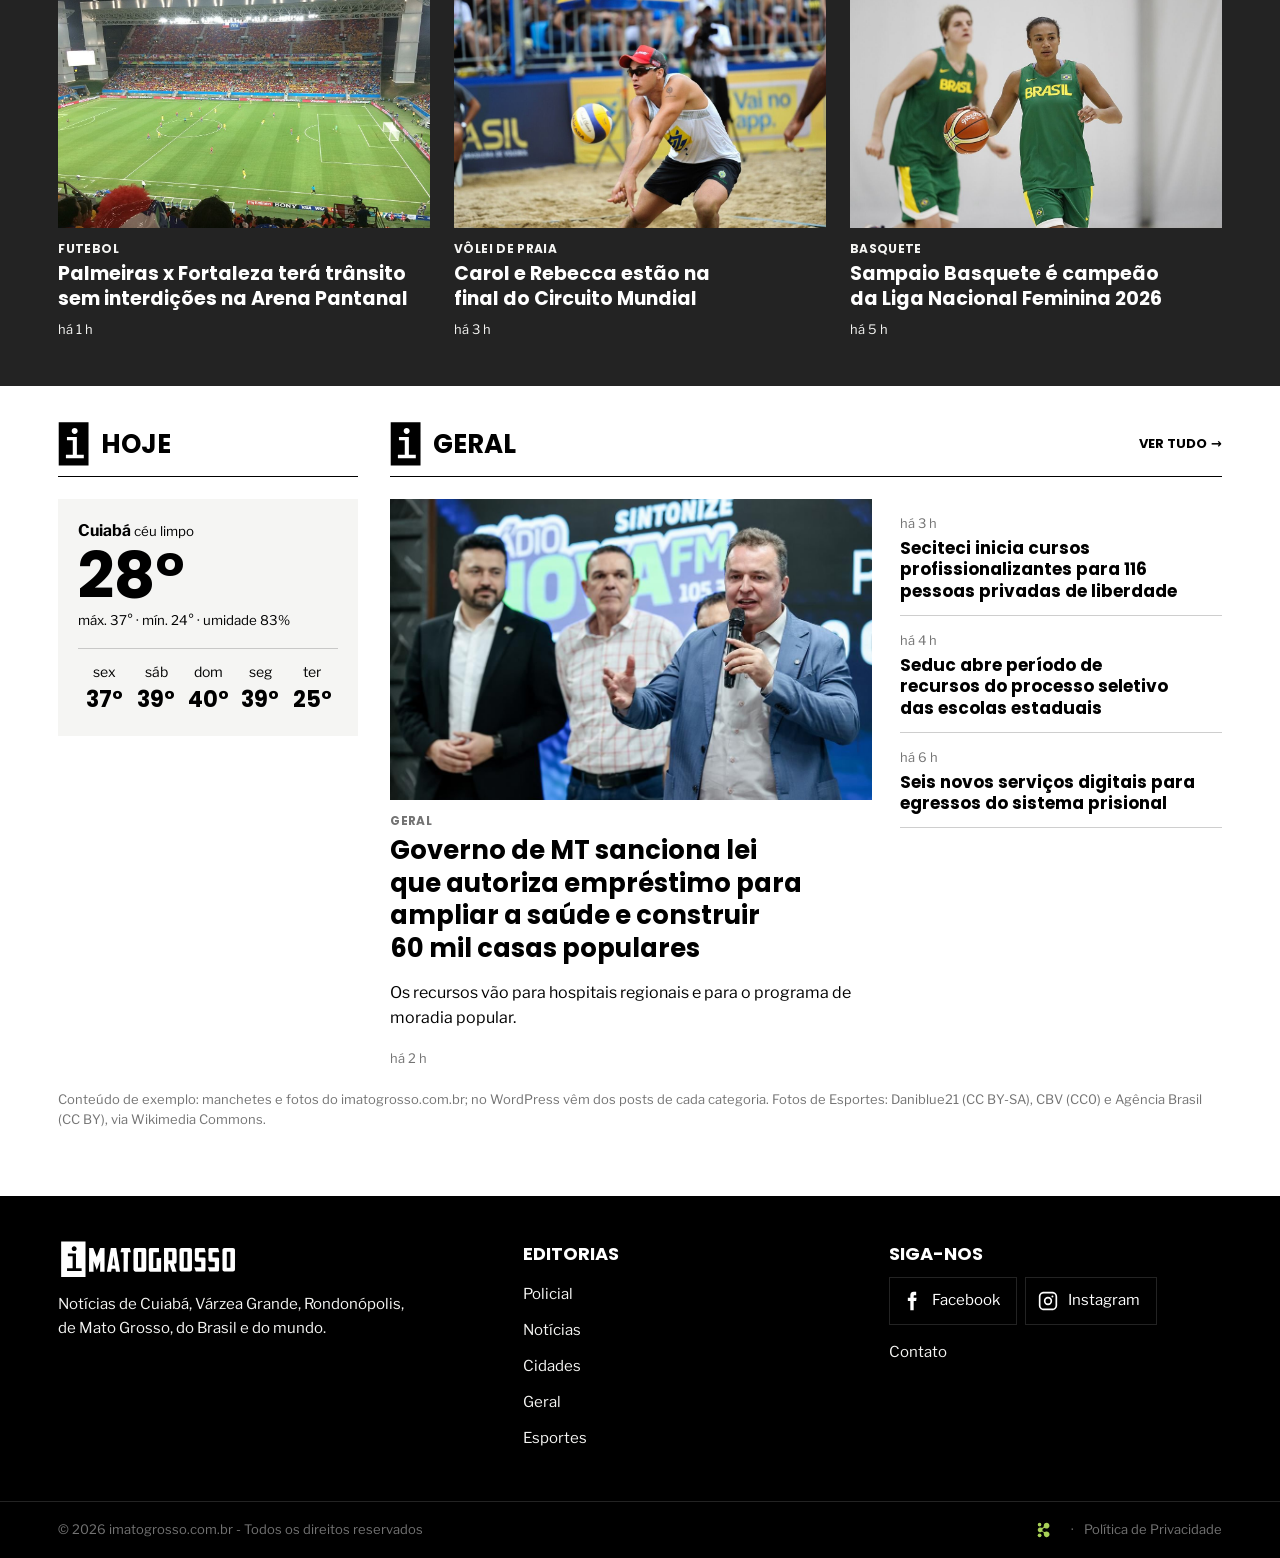
==== commit 48ad3aea: "Menu: Facebook e Instagram ao lado da busca Co-Authored-By: Claude Opus 5.5 <noreply@anthropic.com> " ====
--- a/index.html
+++ b/index.html
@@ -55,6 +55,10 @@
   <li><a href="editoria.html?e=geral">Geral</a></li>
   <li><a href="editoria.html?e=esportes">Esportes</a></li>
  </ul>
+ <nav class="nav-redes" aria-label="iMatoGrosso nas redes sociais">
+  <a href="https://www.facebook.com/profile.php?id=61579282092124" target="_blank" rel="noopener" aria-label="Facebook do iMatoGrosso (abre em nova aba)"><svg aria-hidden="true"><use href="#fb"/></svg></a>
+  <a href="https://www.instagram.com/imatogrossomt/" target="_blank" rel="noopener" aria-label="Instagram do iMatoGrosso (abre em nova aba)"><svg aria-hidden="true"><use href="#ig"/></svg></a>
+ </nav>
  <!-- busca que se expande (ref. "expanding search dock", refeita em JS puro). WP: action="/" e name="s" -->
  <div class="dock" id="dock">
   <button class="dock-btn" id="bt" type="button" aria-expanded="false" aria-controls="fb-form" aria-label="Buscar"><svg><use href="#lupa"/></svg></button>
--- a/assets/css/style.css
+++ b/assets/css/style.css
@@ -266,7 +266,7 @@
 @media(max-width:640px){.ed-lista a{grid-template-columns:minmax(0,40%) minmax(0,1fr);gap:14px}.ed-lista .t{font-size:16px}.ed-nome .i{width:30px;height:43px}}
 
 /* ===== Busca que se expande (ref. "expanding search dock") ===== */
-.dock{position:relative;margin-left:auto;display:flex;justify-content:flex-end;align-items:center;height:48px;flex:none}
+.dock{position:relative;margin-left:2px;display:flex;justify-content:flex-end;align-items:center;height:48px;flex:none}
 .dock-btn{display:grid;place-items:center;width:48px;height:48px;padding:0;border:1px solid var(--line);border-radius:0;background:var(--bg);color:var(--ink);cursor:pointer;
  transition:background-color .2s,border-color .2s,transform .35s cubic-bezier(.34,1.56,.64,1),opacity .2s}
 .dock-btn svg{width:20px;height:20px;fill:currentColor}
@@ -299,3 +299,11 @@
 .siga{display:grid;gap:8px}
 .siga .rede{padding:10px 14px}.siga .rede span{display:grid;line-height:1.25}.siga .rede small{color:var(--mut);font-size:13px}
 .canal .redes{flex-wrap:wrap;gap:8px}.canal .redes .rede{font:700 15px var(--heading-font);min-height:44px;white-space:nowrap;overflow-wrap:normal}.canal .redes .rede:hover{text-decoration:none}
+
+/* redes no menu, ao lado da busca */
+.nav-redes{margin-left:auto;display:flex;gap:8px}
+.nav-redes a{display:grid;place-items:center;width:48px;height:48px;border:1px solid var(--line);color:var(--ink);transition:background-color .2s,border-color .2s}
+.nav-redes a:hover{background:var(--paper);border-color:var(--ink)}
+.nav-redes svg{width:18px;height:18px;fill:currentColor}
+.dock-form{background:var(--bg)}
+@media(max-width:820px){.nav-redes{display:none}.dock{margin-left:auto}}
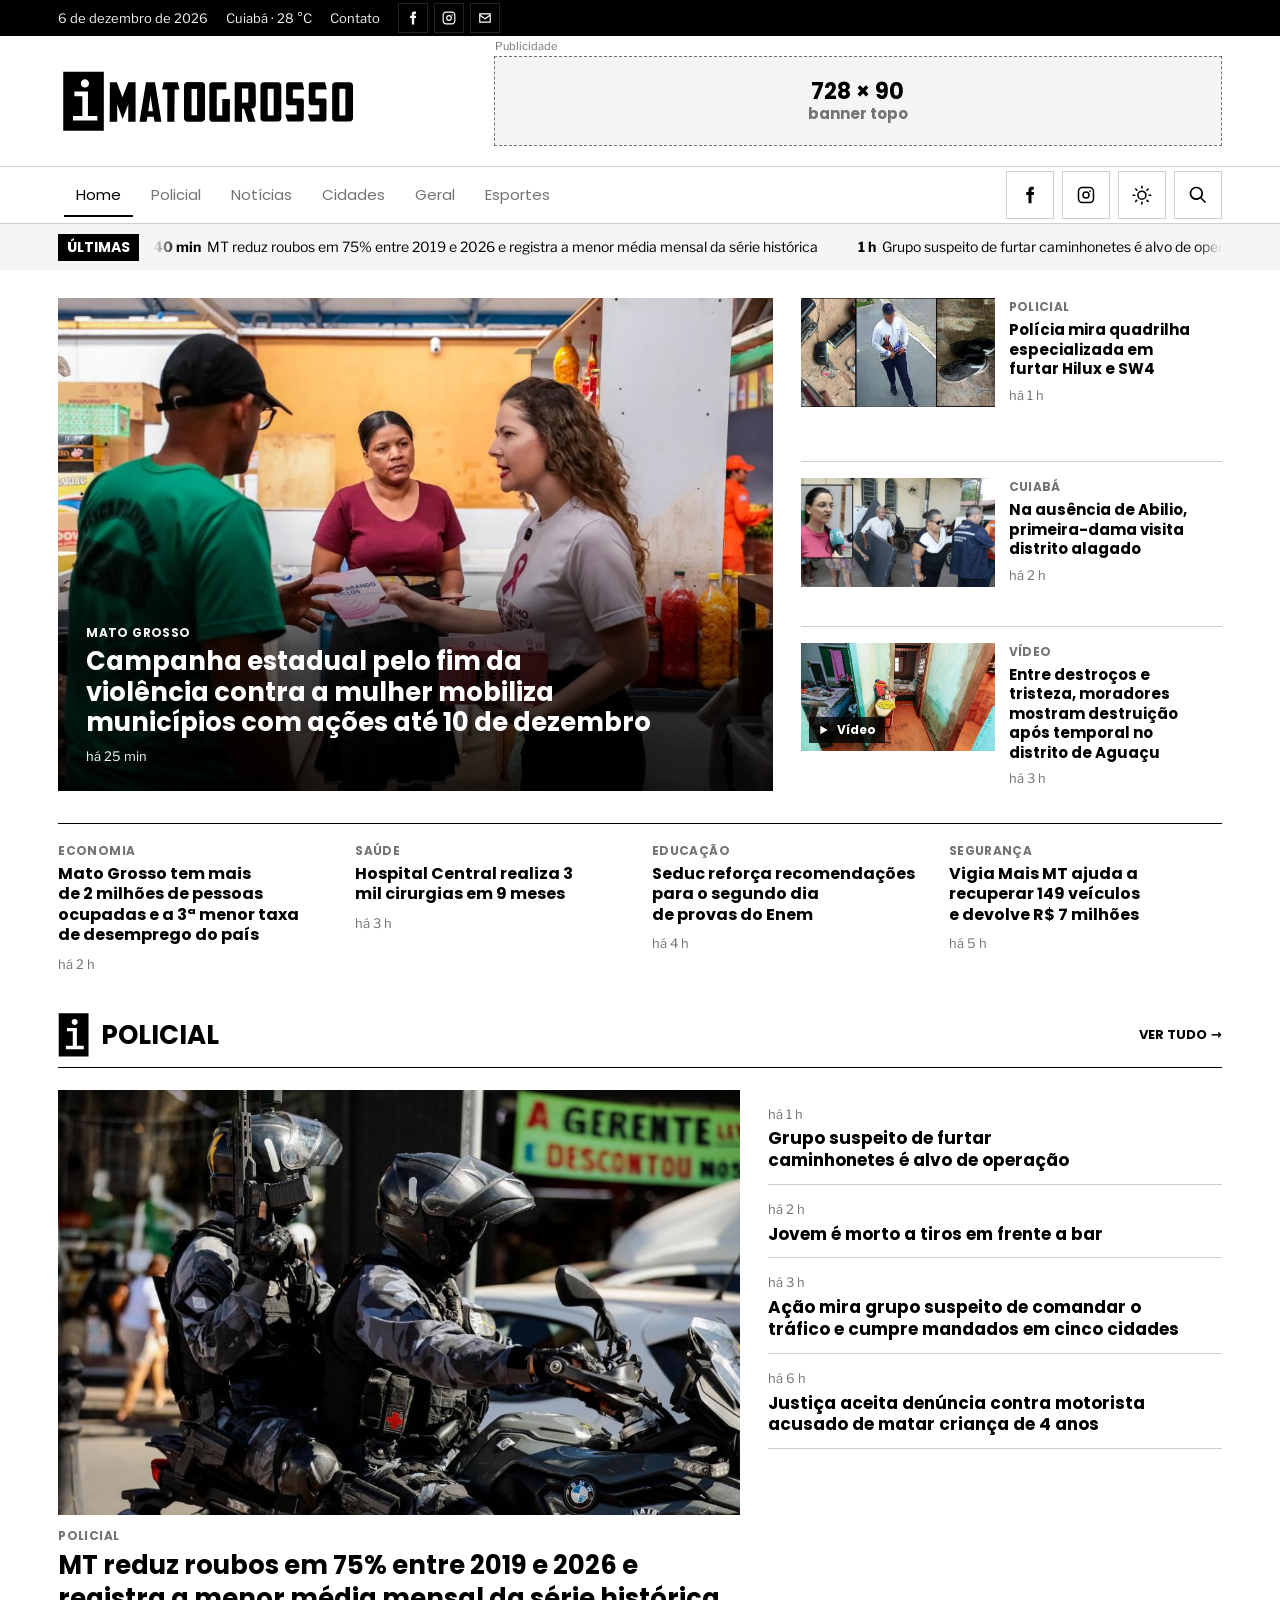
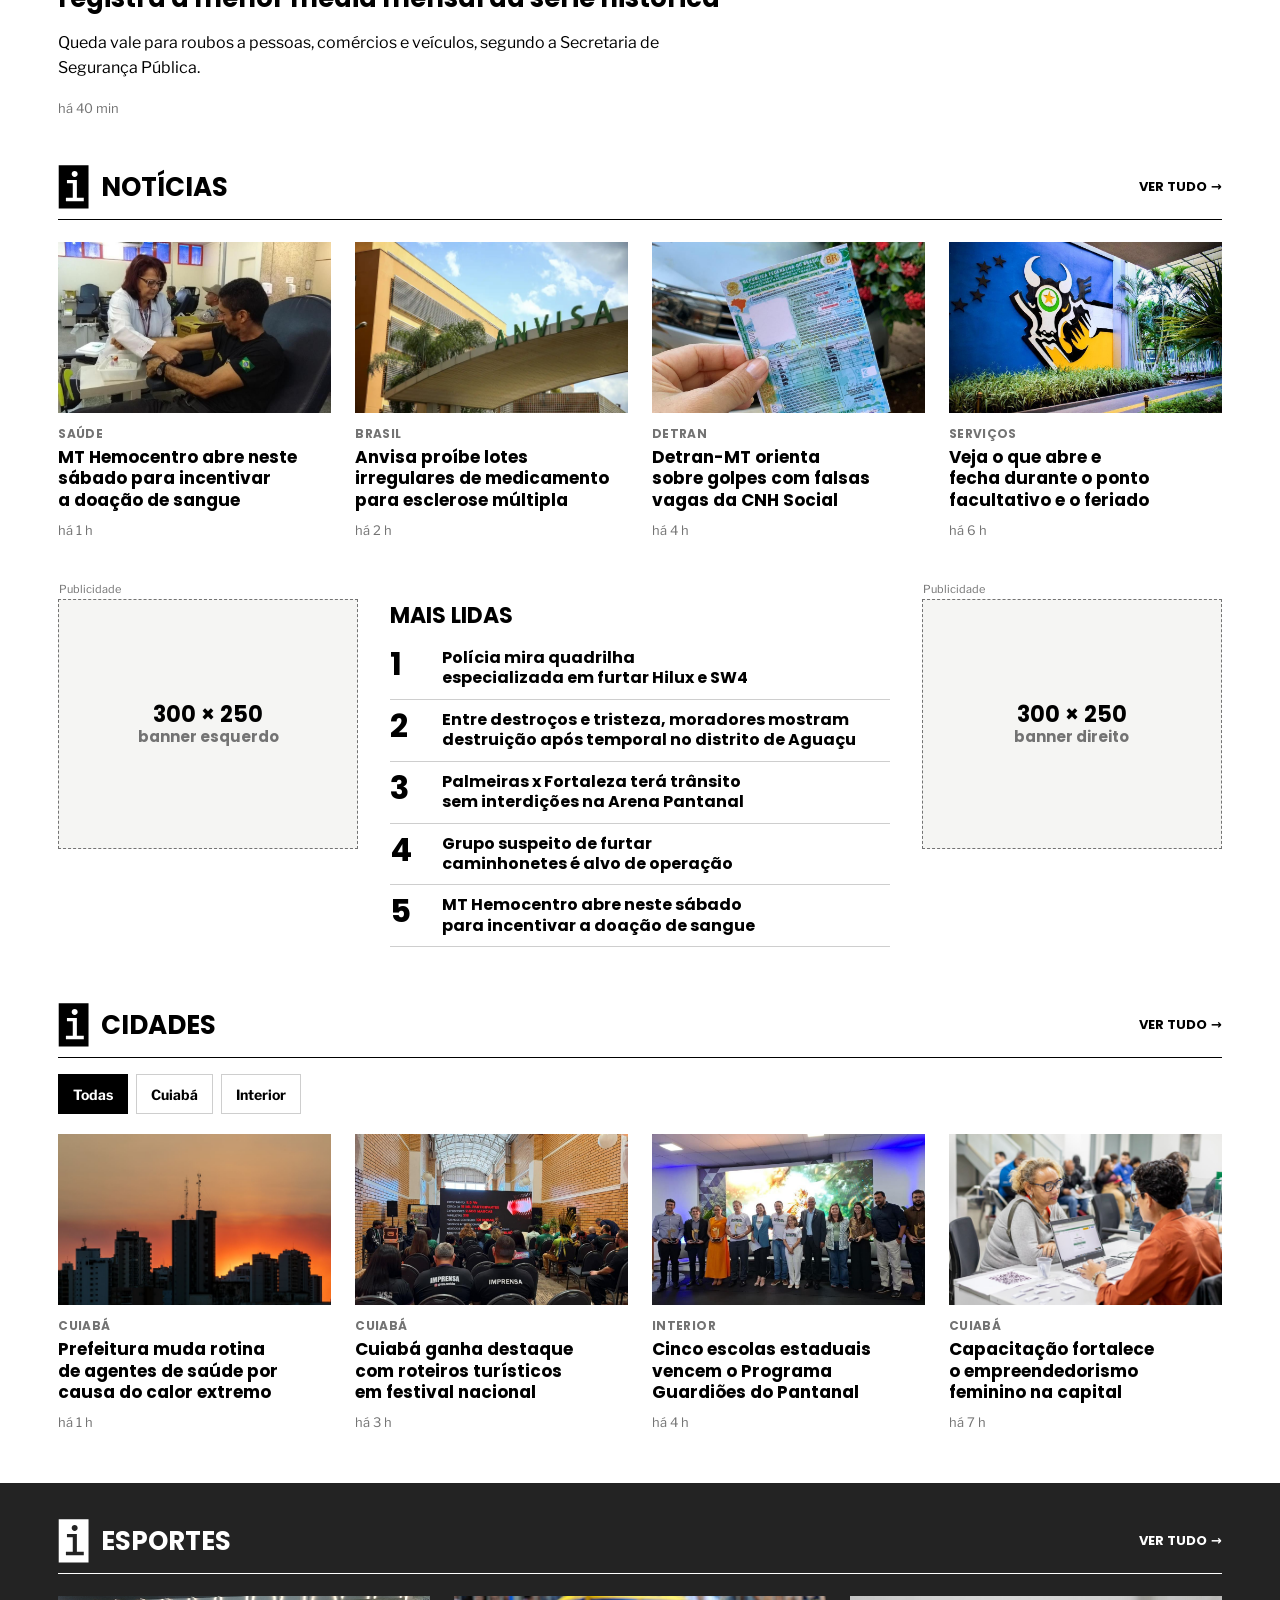
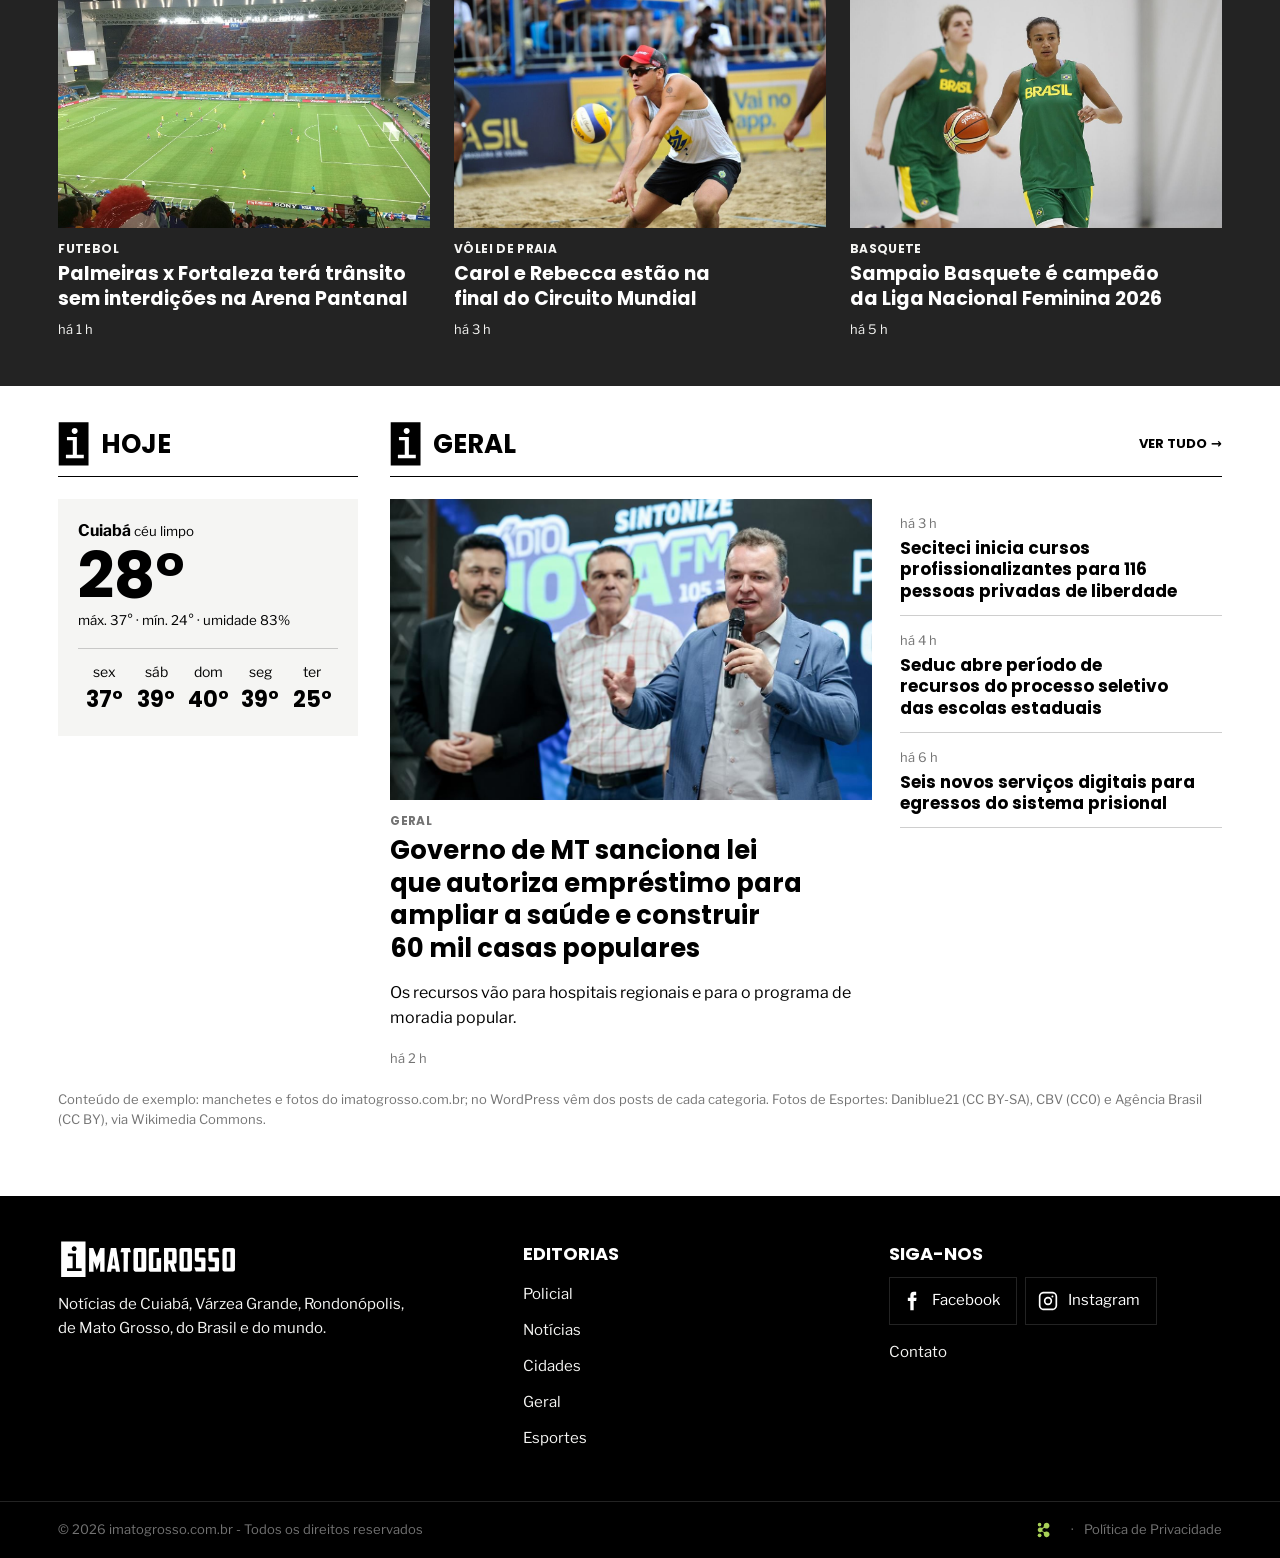
==== commit 6af207ba: "Tema: botão claro/escuro animado no menu, padrão em todo o portal O sol se desfaz e a lua se desenha" ====
--- a/index.html
+++ b/index.html
@@ -25,12 +25,6 @@
  <span class="dt" id="hoje">19 de novembro de 2026</span>
  <span>Cuiabá · 28 °C</span>
  <a class="ctt" href="contato.html">Contato</a>
- <div class="tema" id="tema" role="radiogroup" aria-label="Tema do site">
-   <span class="tema-bola" aria-hidden="true"></span>
-   <button type="button" role="radio" data-t="system" aria-label="Tema do sistema"><svg viewBox="0 0 24 24"><rect x="2" y="3" width="20" height="14" rx="2"/><path d="M8 21h8M12 17v4"/></svg></button>
-   <button type="button" role="radio" data-t="light" aria-label="Tema claro"><svg viewBox="0 0 24 24"><circle cx="12" cy="12" r="4"/><path d="M12 2v2M12 20v2M4.93 4.93l1.41 1.41M17.66 17.66l1.41 1.41M2 12h2M20 12h2M6.34 17.66l-1.41 1.41M19.07 4.93l-1.41 1.41"/></svg></button>
-   <button type="button" role="radio" data-t="dark" aria-label="Tema escuro"><svg viewBox="0 0 24 24"><path d="M12 3a6 6 0 0 0 9 9 9 9 0 1 1-9-9Z"/></svg></button>
-  </div>
  <nav class="soc" aria-label="Redes sociais">
   <a href="https://www.facebook.com/profile.php?id=61579282092124" target="_blank" rel="noopener" aria-label="Facebook do iMatoGrosso (abre em nova aba)"><svg><use href="#fb"/></svg></a>
   <a href="https://www.instagram.com/imatogrossomt/" target="_blank" rel="noopener" aria-label="Instagram do iMatoGrosso (abre em nova aba)"><svg><use href="#ig"/></svg></a>
@@ -59,6 +53,8 @@
   <a href="https://www.facebook.com/profile.php?id=61579282092124" target="_blank" rel="noopener" aria-label="Facebook do iMatoGrosso (abre em nova aba)"><svg aria-hidden="true"><use href="#fb"/></svg></a>
   <a href="https://www.instagram.com/imatogrossomt/" target="_blank" rel="noopener" aria-label="Instagram do iMatoGrosso (abre em nova aba)"><svg aria-hidden="true"><use href="#ig"/></svg></a>
  </nav>
+ <!-- botão claro/escuro animado (ref. "AnimatedThemeToggle / SolarSwitch", refeito em JS puro) -->
+ <button class="tema-tg" id="tema-tg" type="button" aria-pressed="false" aria-label="Modo escuro"><svg viewBox="0 0 25 25" aria-hidden="true"><path class="sol" pathLength="1" d="M12.4058 17.7625C15.1672 17.7625 17.4058 15.5239 17.4058 12.7625C17.4058 10.0011 15.1672 7.76251 12.4058 7.76251C9.64434 7.76251 7.40576 10.0011 7.40576 12.7625C7.40576 15.5239 9.64434 17.7625 12.4058 17.7625Z"/><path class="sol" pathLength="1" d="M12.4058 1.76251V3.76251"/><path class="sol" pathLength="1" d="M12.4058 21.7625V23.7625"/><path class="sol" pathLength="1" d="M4.62598 4.98248L6.04598 6.40248"/><path class="sol" pathLength="1" d="M18.7656 19.1225L20.1856 20.5425"/><path class="sol" pathLength="1" d="M1.40576 12.7625H3.40576"/><path class="sol" pathLength="1" d="M21.4058 12.7625H23.4058"/><path class="sol" pathLength="1" d="M4.62598 20.5425L6.04598 19.1225"/><path class="sol" pathLength="1" d="M18.7656 6.40248L20.1856 4.98248"/><path class="lua" pathLength="1" d="M21.1918 13.2013C21.0345 14.9035 20.3957 16.5257 19.35 17.8781C18.3044 19.2305 16.8953 20.2571 15.2875 20.8379C13.6797 21.4186 11.9398 21.5294 10.2713 21.1574C8.60281 20.7854 7.07479 19.9459 5.86602 18.7371C4.65725 17.5283 3.81774 16.0003 3.4457 14.3318C3.07367 12.6633 3.18451 10.9234 3.76526 9.31561C4.346 7.70783 5.37263 6.29868 6.72501 5.25307C8.07739 4.20746 9.69959 3.56862 11.4018 3.41132C10.4052 4.75958 9.92564 6.42077 10.0503 8.09273C10.175 9.76469 10.8957 11.3364 12.0812 12.5219C13.2667 13.7075 14.8384 14.4281 16.5104 14.5528C18.1823 14.6775 19.8435 14.1979 21.1918 13.2013Z"/></svg></button>
  <!-- busca que se expande (ref. "expanding search dock", refeita em JS puro). WP: action="/" e name="s" -->
  <div class="dock" id="dock">
   <button class="dock-btn" id="bt" type="button" aria-expanded="false" aria-controls="fb-form" aria-label="Buscar"><svg><use href="#lupa"/></svg></button>
--- a/assets/css/style.css
+++ b/assets/css/style.css
@@ -24,13 +24,12 @@
 .top .soc{display:flex;gap:4px}
 .top .soc a{display:grid;place-items:center;width:36px;height:36px;color:var(--k4)}
 .top .soc svg{width:16px;height:16px;fill:currentColor}
-/* seletor de tema (ref. ThemeSwitcher, em JS puro): sistema · claro · escuro */
-.tema{position:relative;margin-left:auto;display:flex;height:32px;padding:4px;border-radius:0;background:var(--k0);box-shadow:inset 0 0 0 1px var(--k1)}
-.tema button{position:relative;z-index:1;display:grid;place-items:center;width:24px;height:24px;padding:0;border:0;border-radius:0;background:none;color:var(--k2);cursor:pointer;transition:color .3s}
-.tema button::after{content:"";position:absolute;inset:-6px -2px}
-.tema button[aria-checked=true]{color:var(--k4)}
-.tema svg{width:16px;height:16px;fill:none;stroke:currentColor;stroke-width:2;stroke-linecap:round;stroke-linejoin:round}
-.tema-bola{position:absolute;top:4px;left:4px;width:24px;height:24px;border-radius:0;background:var(--k1);transition:transform .5s cubic-bezier(.34,1.45,.64,1)}
+
+
+
+
+
+
 
 /* cabeçalho */
 .head .wrap{display:flex;align-items:center;justify-content:space-between;gap:24px;padding-block:20px}
@@ -134,7 +133,7 @@
  .lado a{grid-template-columns:minmax(0,44%) minmax(0,1fr)}.sh h2{font-size:26px}
  footer .wrap{grid-template-columns:minmax(0,1fr)}}
 @media(max-width:480px){.top .ctt{display:none}.top .wrap{gap:12px}.g4,.g3,.faixa{grid-template-columns:minmax(0,1fr)}.g4 a,.g3 a{display:grid;grid-template-columns:110px minmax(0,1fr);gap:12px}.g4 .ph,.g3 .ph{aspect-ratio:1}}
-@media(prefers-reduced-motion:reduce){.fita{animation:none}.tema-bola{transition:none}*{transition:none!important}}
+@media(prefers-reduced-motion:reduce){.fita{animation:none}*{transition:none!important}}
 
 /* ===== Página da notícia ===== */
 .progresso{position:fixed;top:0;left:0;right:0;height:3px;z-index:30;pointer-events:none}
@@ -205,13 +204,13 @@
 @media(max-width:640px){footer .wrap>div>p{font-size:14px}.assina>span{display:none}.assina{gap:2px 16px}}
 
 /* ===== Hover e toque em todos os botões e links clicáveis ===== */
-.btn,.chips button,.tema button,.top .soc a,.top .ctt,.sh .mais,.fita a,.logo,.mini,.pt,.ferr button,.tags a,.form input,.form textarea{transition:background-color .2s,color .2s,border-color .2s,opacity .2s,transform .15s,box-shadow .2s}
+.btn,.chips button,.top .soc a,.top .ctt,.sh .mais,.fita a,.logo,.mini,.pt,.ferr button,.tags a,.form input,.form textarea{transition:background-color .2s,color .2s,border-color .2s,opacity .2s,transform .15s,box-shadow .2s}
 .btn:hover{background:var(--k1);color:var(--k4);box-shadow:0 6px 16px rgb(0 0 0/.18);transform:translateY(-1px)}
 :root[data-theme=dark] .btn:hover{background:var(--k3);color:var(--k0)}
 @media(prefers-color-scheme:dark){:root:not([data-theme=light]) .btn:hover{background:var(--k3);color:var(--k0)}}
 .btn:active,.pt:active,.chips button:active,.ferr button:active{transform:scale(.96);box-shadow:none}
 .chips button:hover{border-color:var(--ink)}.chips button[aria-pressed=true]:hover{background:var(--k1)}
-.tema button:hover{color:var(--k3)}
+
 .top .soc{gap:6px}.top .soc a{width:30px;height:30px;border:1px solid var(--k1)}.top .soc a:hover{border-color:var(--k2);background:var(--k1)}.top .soc svg{width:14px;height:14px}
 .top .ctt:hover{color:var(--k4);text-decoration:underline;text-underline-offset:3px}
 .sh .mais .seta{display:inline-block;margin-left:4px;transition:transform .2s}.sh .mais:hover .seta{transform:translateX(4px)}.sh .mais:hover{text-decoration:underline;text-underline-offset:4px;text-decoration-thickness:2px}
@@ -307,3 +306,16 @@
 .nav-redes svg{width:18px;height:18px;fill:currentColor}
 .dock-form{background:var(--bg)}
 @media(max-width:820px){.nav-redes{display:none}.dock{margin-left:auto}}
+
+/* ===== Botão claro/escuro animado (ref. "AnimatedThemeToggle") ===== */
+.tema-tg{display:grid;place-items:center;width:48px;height:48px;margin-left:2px;padding:0;border:1px solid var(--line);background:var(--bg);color:var(--ink);cursor:pointer;flex:none;transition:background-color .2s,border-color .2s,transform .15s}
+.tema-tg:hover{background:var(--paper);border-color:var(--ink)}.tema-tg:active{transform:scale(.92)}
+.tema-tg svg{width:20px;height:20px;overflow:visible;fill:none;stroke:currentColor;stroke-width:2;stroke-linecap:round;stroke-linejoin:round}
+.tema-tg path{stroke-dasharray:1;transform-box:fill-box;transform-origin:center;transition:stroke-dashoffset .7s cubic-bezier(.4,0,.2,1),transform .7s cubic-bezier(.34,1.3,.64,1)}
+.tema-tg .sol{stroke-dashoffset:0;transform:scale(1)}
+.tema-tg .lua{stroke-dashoffset:1;transform:scale(0)}
+.tema-tg[aria-pressed=true] .sol{stroke-dashoffset:1;transform:scale(0)}
+.tema-tg[aria-pressed=true] .lua{stroke-dashoffset:0;transform:scale(1)}
+.tema-tg.sem-anim path{transition:none}
+@media(prefers-reduced-motion:reduce){.tema-tg path{transition:none}}
+@media(max-width:820px){.tema-tg{margin-left:auto}.tema-tg+.dock{margin-left:2px}}
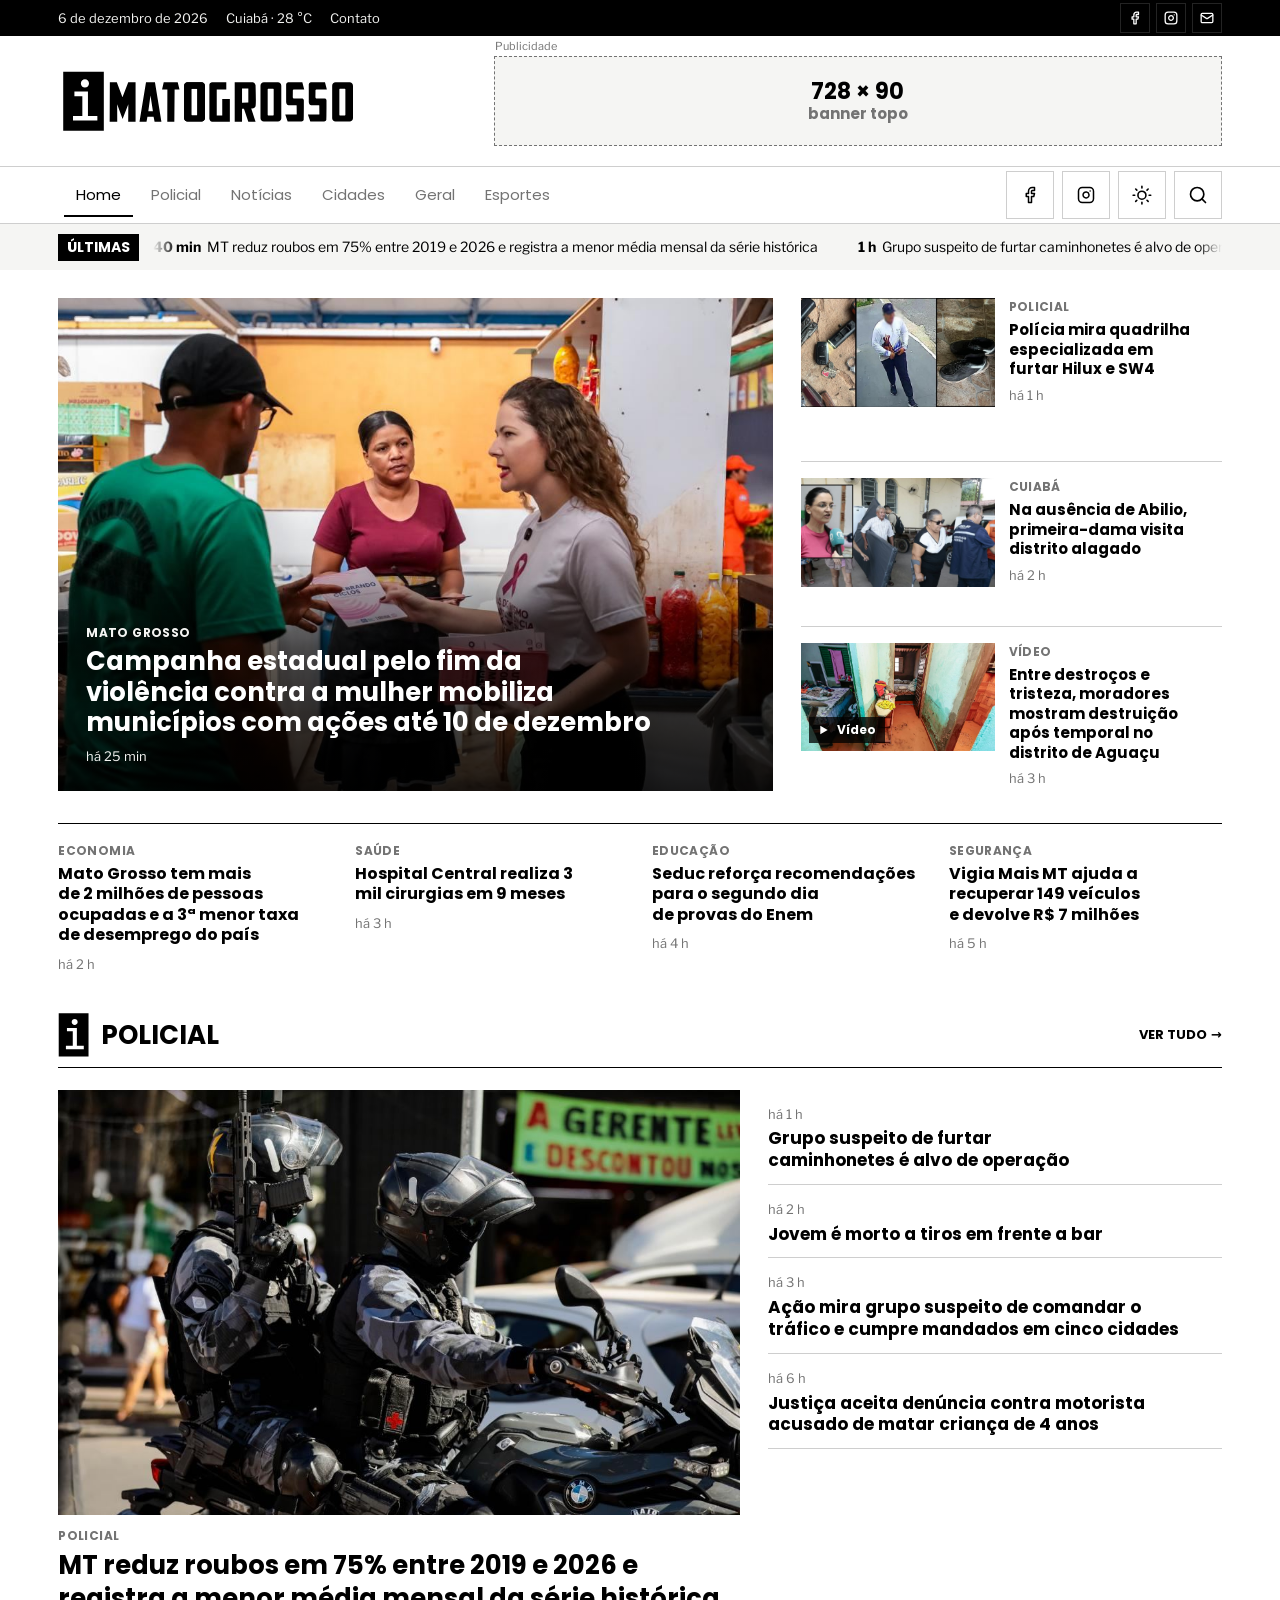
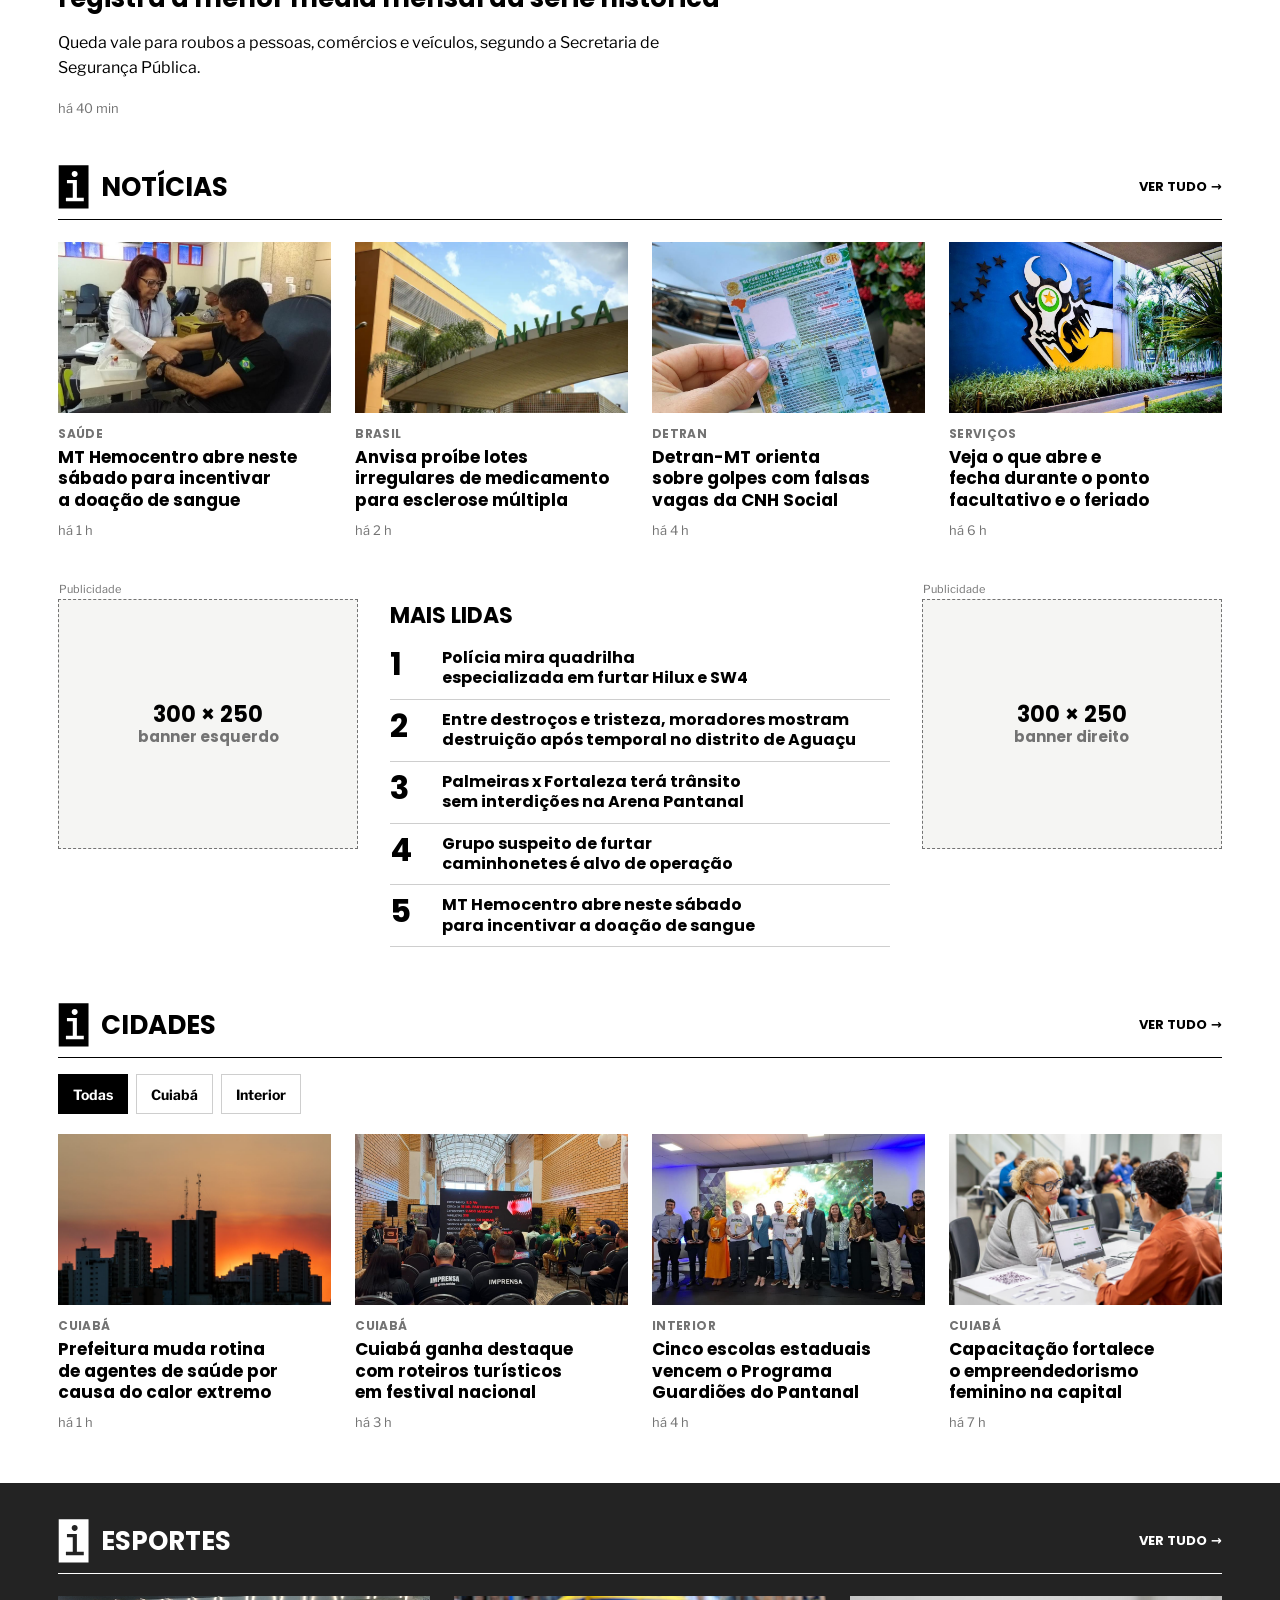
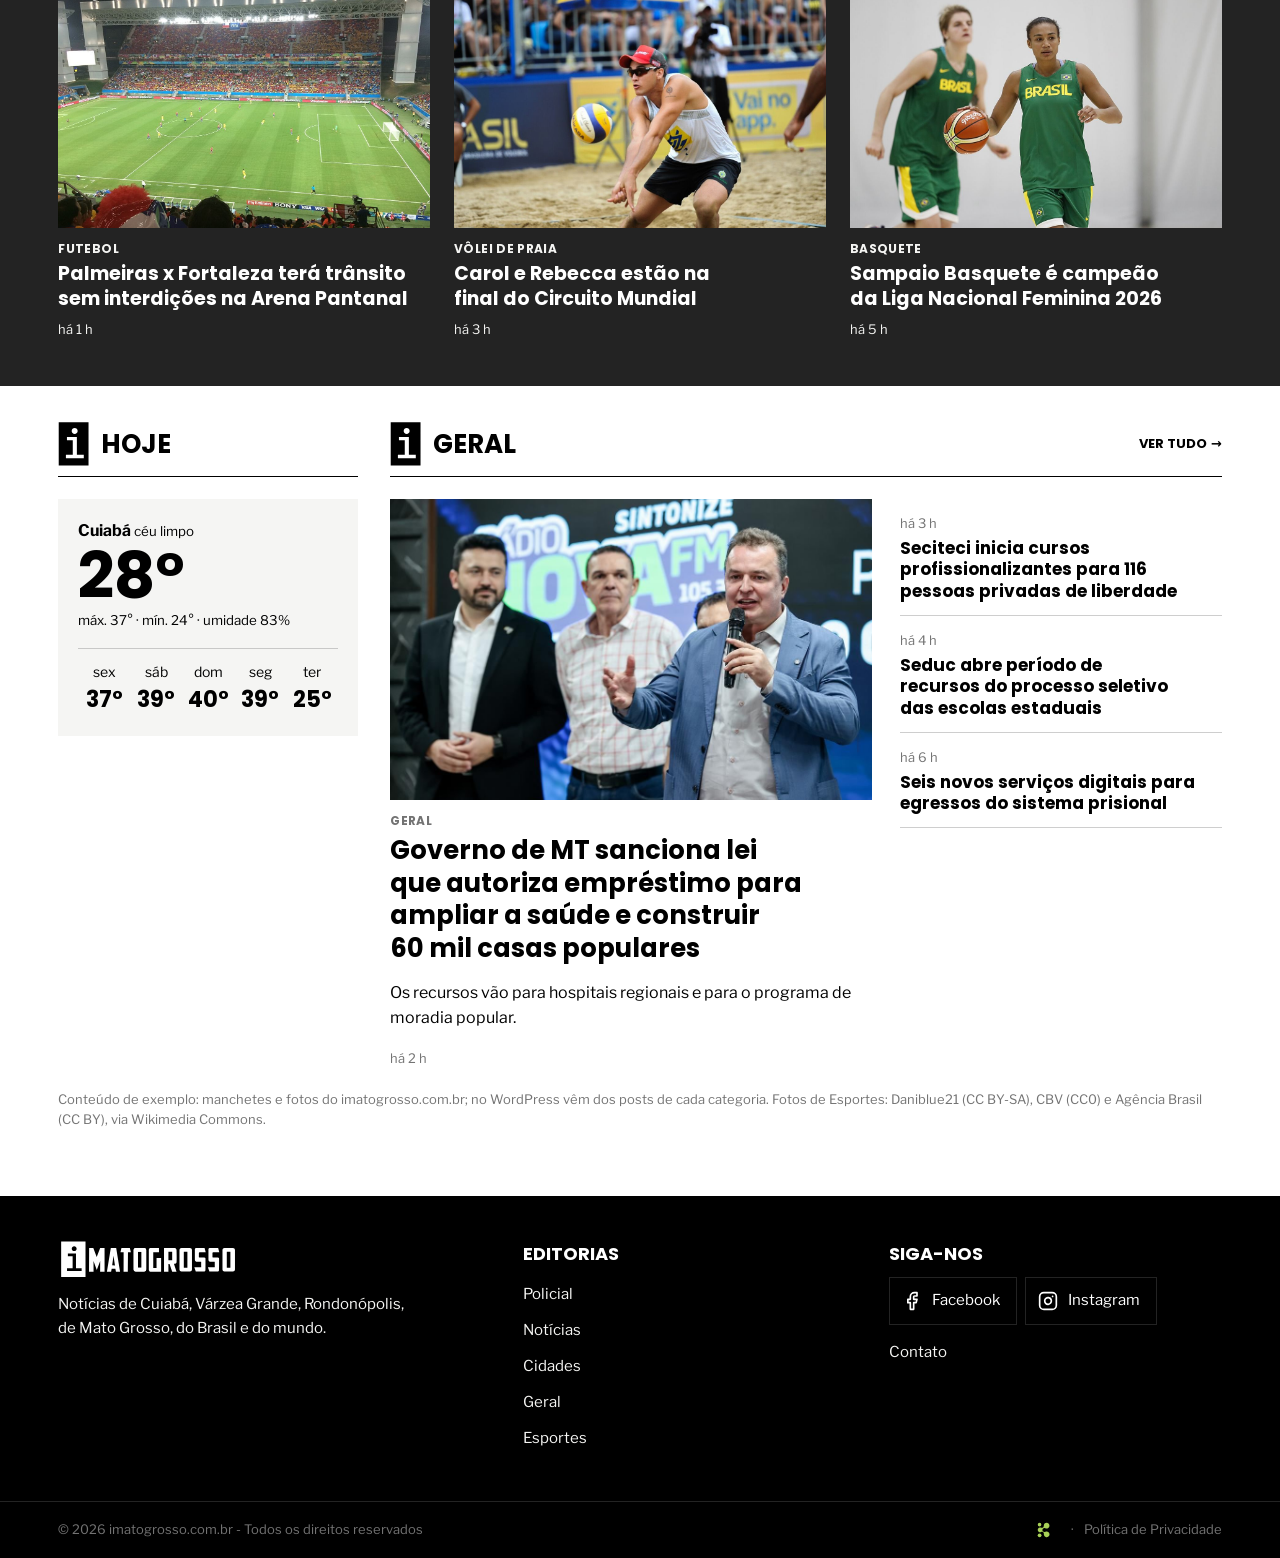
==== commit 4f120fa6: "Ícones de todos os botões se desenham ao passar o mouse ou tocar Ícones de traço (Facebook, Instagra" ====
--- a/index.html
+++ b/index.html
@@ -15,10 +15,10 @@
 <svg width="0" height="0" style="position:absolute" aria-hidden="true">
  <symbol id="logo" viewBox="0 0 841.89 181.89"><g><polygon points="144.99 147.97 145.5 37.37 165.02 37.37 180.91 79.59 197.14 37.37 217.69 37.37 217.69 147.97 196.96 147.97 197.31 98.58 181.25 140.2 166.05 98.58 166.23 147.97 146.17 147.97 144.99 147.97"/><path d="M272.08,37.37h-25.12l-18.26,110.6h19.68l2.59-13.99h17.23l2.85,13.99h19.17L272.08,37.37ZM253.43,118.71l6.09-44.69,6.86,44.81L253.43,118.71Z"/><polygon points="306.66 147.97 326.48 147.97 327.26 57.31 340.98 57.31 335.93 37.37 296.69 37.37 292.03 57.31 306.92 57.31 306.66 147.97"/><path d="M402.99,37.37h-39.69c-5.16,0-9.37,4.21-9.37,9.35v91.51c0,5.14,4.21,9.35,9.37,9.35h39.69c5.14,0,9.35-4.21,9.35-9.35V46.72C412.34,41.58,408.13,37.37,402.99,37.37ZM390.98,128.7c0,.84-.69,1.53-1.53,1.53h-13.79c-.84,0-1.52-.69-1.52-1.53V56.64c0-.84.68-1.53,1.52-1.53h13.79c.84,0,1.53.69,1.53,1.53V128.7Z"/><path d="M818.47,37.37h-39.69c-5.16,0-9.37,4.21-9.37,9.35v91.51c0,5.14,4.21,9.35,9.37,9.35h39.69c5.14,0,9.36-4.21,9.36-9.35V46.72C827.83,41.58,823.61,37.37,818.47,37.37ZM806.46,128.7c0,.84-.69,1.53-1.53,1.53h-13.79c-.83,0-1.52-.69-1.52-1.53V56.64c0-.84.69-1.53,1.52-1.53h13.79c.84,0,1.53.69,1.53,1.53V128.7Z"/><path d="M617.29,37.37h-39.69c-5.15,0-9.37,4.21-9.37,9.35v91.51c0,5.14,4.22,9.35,9.37,9.35h39.69c5.15,0,9.36-4.21,9.36-9.35V46.72C626.65,41.58,622.44,37.37,617.29,37.37ZM605.28,128.7c0,.84-.69,1.53-1.53,1.53h-13.78c-.84,0-1.52-.69-1.52-1.53V56.64c0-.84.68-1.53,1.52-1.53h13.78c.84,0,1.53.69,1.53,1.53V128.7Z"/><path d="M402.99,37.37h-39.69c-5.16,0-9.37,4.21-9.37,9.35v91.51c0,5.14,4.21,9.35,9.37,9.35h39.69c5.14,0,9.35-4.21,9.35-9.35V46.72C412.34,41.58,408.13,37.37,402.99,37.37ZM390.98,128.7c0,.84-.69,1.53-1.53,1.53h-13.79c-.84,0-1.52-.69-1.52-1.53V56.64c0-.84.68-1.53,1.52-1.53h13.79c.84,0,1.53.69,1.53,1.53V128.7Z"/><path d="M749.21,37.37h-40.28s-5.18,2.33-5.18,6.34.26,50,.26,50c0,0,.39,6.6,6.35,7.77,2.61.51,20.33.39,20.33.39,0,0,2.59-.65,2.59,1.16s.39,22.54.39,22.54c0,0,.52,2.59-2.33,2.46-2.85-.13-30.05-.39-30.05-.39l6.74,19.56,37.82.25s6.6-.38,7.25-5.05c.65-4.66.39-54.39.39-54.39,0,0,.39-5.57-5.96-5.57h-21.63s-1.95.07-2.88-1.24c-.52-.72-.5-1.55-.49-1.87.06-2.1.17-16.39,0-18.46-.17-2.19,1.8-3.48,3.31-3.56,11.39,0,24.47,0,28.68,0L749.21,37.37Z"/><path d="M685.66,37.37h-40.27s-5.18,2.33-5.18,6.34.25,50,.25,50c0,0,.39,6.6,6.35,7.77,2.61.51,20.33.39,20.33.39,0,0,2.59-.65,2.59,1.16s.39,22.54.39,22.54c0,0,.52,2.59-2.33,2.46-2.85-.13-30.05-.39-30.05-.39l6.74,19.56,37.82.25s6.6-.38,7.25-5.05.39-54.39.39-54.39c0,0,.39-5.57-5.96-5.57h-21.63s-1.95.07-2.88-1.24c-.52-.72-.49-1.55-.48-1.87.05-2.1.16-16.39,0-18.46-.18-2.19,1.79-3.48,3.3-3.56,11.39,0,24.47,0,28.68,0L685.66,37.37Z"/><path d="M472.31,37.37h-39.63s-7.9,1.16-7.9,7.77v94.67s1.69,8.16,7.25,8.16h50.25v-63.46h-21.37v45.98h-15.41V57.31h26.81V37.37Z"/><path d="M554.43,104.85c1.94-6.61,0-59.19,0-59.19,0,0-1.95-8.29-8.04-8.29h-50.5v110.6h20.58v-36.26h5.31l12.31,36.26h20.34l-12.18-36.91S552.48,111.45,554.43,104.85ZM534.09,94.35l-17.62.13v-39.63l17.62-.26V94.35Z"/></g><path d="M14.61,7.58v165.43h113.97V7.58H14.61ZM75.59,28.99c6.31,0,11.42,5.12,11.42,11.43s-5.11,11.43-11.42,11.43-11.43-5.12-11.43-11.43S69.28,28.99,75.59,28.99ZM110.45,144.52H42.07v-12.78h26.24v-55.43h-22.27v-12.95h37.99v68.38h26.42V144.52Z"/></symbol>
  <symbol id="ic" viewBox="0 0 421.09 595.28"><path d="M9.81,3.44v587.67h404.87V3.44H9.81ZM226.42,79.51c22.42,0,40.59,18.18,40.59,40.6s-18.17,40.59-40.59,40.59-40.59-18.18-40.59-40.59S204,79.51,226.42,79.51ZM350.27,489.9H107.35v-45.4h93.24v-196.91h-79.13v-46.01h134.95v242.92h93.86V489.9Z"/></symbol>
- <symbol id="fb" viewBox="0 0 24 24"><path d="M14 8V6c0-.8.5-1 1-1h2V1h-3c-3 0-4 2-4 4.5V8H7v4h3v11h4V12h3l.5-4z"/></symbol>
- <symbol id="ig" viewBox="0 0 24 24"><path d="M12 7a5 5 0 1 0 0 10 5 5 0 0 0 0-10zm0 8a3 3 0 1 1 0-6 3 3 0 0 1 0 6zm5.3-9.5a1.2 1.2 0 1 0 0 2.4 1.2 1.2 0 0 0 0-2.4zM17 1H7C3.7 1 1 3.7 1 7v10c0 3.3 2.7 6 6 6h10c3.3 0 6-2.7 6-6V7c0-3.3-2.7-6-6-6zm4 16a4 4 0 0 1-4 4H7a4 4 0 0 1-4-4V7a4 4 0 0 1 4-4h10a4 4 0 0 1 4 4z"/></symbol>
- <symbol id="ml" viewBox="0 0 24 24"><path d="M2 4h20v16H2zm2 2v.5l8 5.5 8-5.5V6zm16 2.9-8 5.5-8-5.5V18h16z"/></symbol>
- <symbol id="lupa" viewBox="0 0 24 24"><path d="M10 2a8 8 0 0 1 6.3 12.9l5.4 5.4-1.4 1.4-5.4-5.4A8 8 0 1 1 10 2zm0 2a6 6 0 1 0 0 12 6 6 0 0 0 0-12z"/></symbol>
+ <symbol id="fb" viewBox="0 0 24 24"><path pathLength="1" d="M18 2h-3a5 5 0 0 0-5 5v3H7v4h3v8h4v-8h3l1-4h-4V7a1 1 0 0 1 1-1h3z"/></symbol>
+ <symbol id="ig" viewBox="0 0 24 24"><rect pathLength="1" x="2" y="2" width="20" height="20" rx="5"/><path pathLength="1" d="M16 11.37A4 4 0 1 1 12.63 8 4 4 0 0 1 16 11.37z"/><path pathLength="1" d="M17.5 6.5h.01"/></symbol>
+ <symbol id="ml" viewBox="0 0 24 24"><rect pathLength="1" x="2" y="4" width="20" height="16" rx="2"/><path pathLength="1" d="m22 7-8.97 5.7a1.94 1.94 0 0 1-2.06 0L2 7"/></symbol>
+ <symbol id="lupa" viewBox="0 0 24 24"><circle pathLength="1" cx="11" cy="11" r="8"/><path pathLength="1" d="m21 21-4.3-4.3"/></symbol>
 </svg>
 
 <div class="top"><div class="wrap">
@@ -62,7 +62,7 @@
    <svg class="dock-lupa" aria-hidden="true"><use href="#lupa"/></svg>
    <label class="vh" for="q">Buscar no iMatoGrosso</label>
    <input id="q" name="s" type="search" placeholder="Buscar no iMatoGrosso…" autocomplete="off" enterkeyhint="search">
-   <button type="button" class="dock-x" id="dock-x" aria-label="Fechar busca"><svg viewBox="0 0 24 24" aria-hidden="true"><path d="M6 6l12 12M18 6 6 18"/></svg></button>
+   <button type="button" class="dock-x" id="dock-x" aria-label="Fechar busca"><svg viewBox="0 0 24 24" aria-hidden="true"><path pathLength="1" d="M6 6l12 12"/><path pathLength="1" d="M18 6 6 18"/></svg></button>
   </form>
  </div>
 </div>
--- a/assets/css/style.css
+++ b/assets/css/style.css
@@ -319,3 +319,18 @@
 .tema-tg.sem-anim path{transition:none}
 @media(prefers-reduced-motion:reduce){.tema-tg path{transition:none}}
 @media(max-width:820px){.tema-tg{margin-left:auto}.tema-tg+.dock{margin-left:2px}}
+
+/* ===== Ícones que se desenham (mesma técnica do botão claro/escuro) =====
+   Ícones de traço com pathLength="1": ao passar o mouse, focar ou tocar, o traço se redesenha. */
+.top .soc svg,.nav-redes svg,.rede svg,.pt svg,.dock-btn svg,.dock-lupa,.dock-x svg{fill:none;stroke:currentColor;stroke-width:2;stroke-linecap:round;stroke-linejoin:round;stroke-dasharray:1;stroke-dashoffset:0;overflow:visible}
+.top .soc svg{stroke-width:2.2}
+@keyframes desenha{0%{stroke-dashoffset:1;transform:scale(.75)}60%{transform:scale(1.06)}100%{stroke-dashoffset:0;transform:scale(1)}}
+@media(hover:hover){
+ .top .soc a:hover svg,.nav-redes a:hover svg,.rede:hover svg,.pt:hover svg,.dock-btn:hover svg,.dock-x:hover svg{animation:desenha .7s cubic-bezier(.4,0,.2,1)}
+}
+.top .soc a:focus-visible svg,.nav-redes a:focus-visible svg,.rede:focus-visible svg,.pt:focus-visible svg,.dock-btn:focus-visible svg,
+.top .soc a:active svg,.nav-redes a:active svg,.rede:active svg,.pt:active svg,.dock-btn:active svg{animation:desenha .7s cubic-bezier(.4,0,.2,1)}
+.dock.aberto .dock-lupa,.dock.aberto .dock-x svg{animation:desenha .7s cubic-bezier(.4,0,.2,1) .15s both}
+.copia.ok svg{animation:desenha .7s cubic-bezier(.4,0,.2,1)}
+@media(prefers-reduced-motion:reduce){.top .soc svg,.nav-redes svg,.rede svg,.pt svg,.dock-btn svg,.dock-lupa,.dock-x svg{animation:none!important}}
+.top .soc{margin-left:auto}
